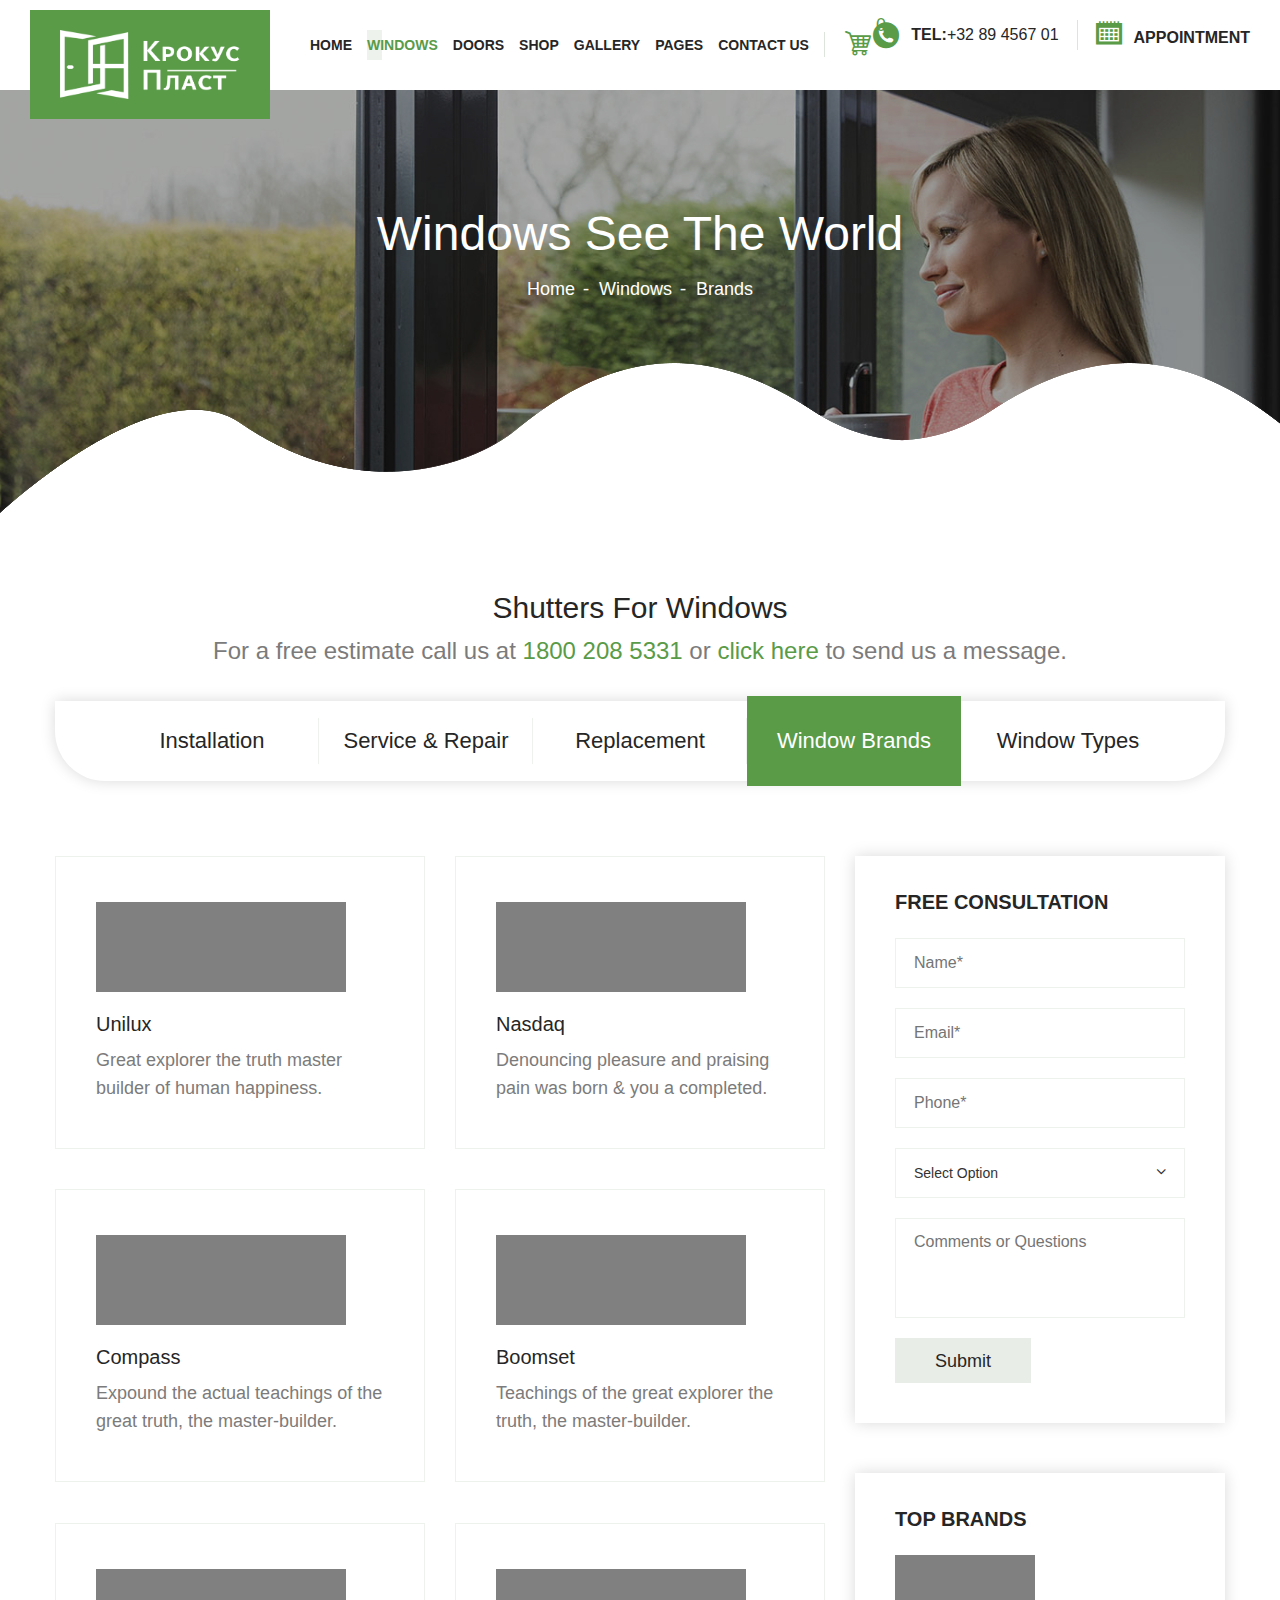
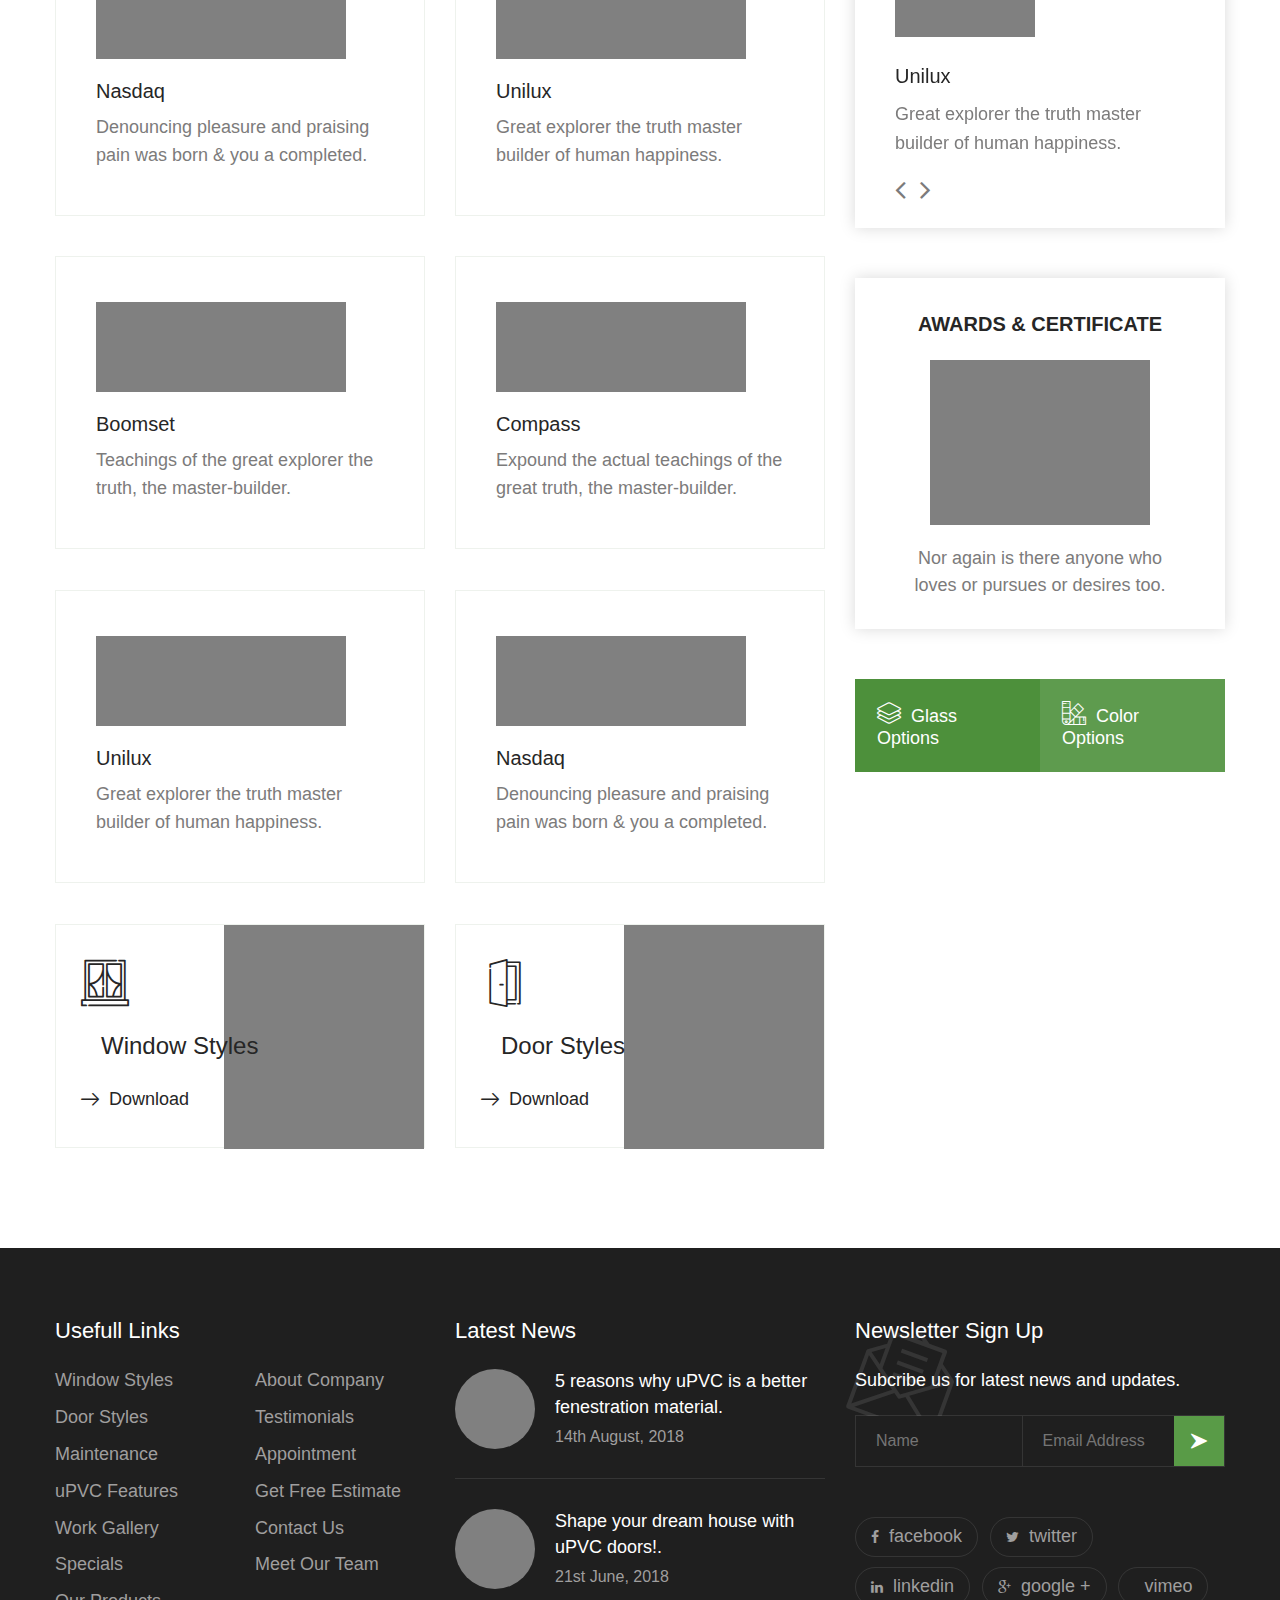
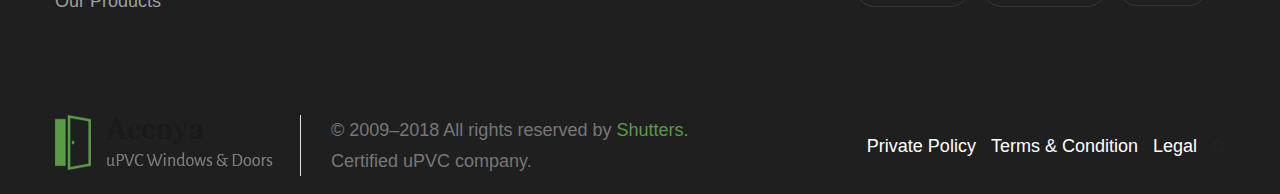
==== window-brands.html @ be523ac5 "add files" ====
<!DOCTYPE html>
<html>
<head>
<meta charset="utf-8">
<title>Shutters HTML Template | Windows Brands</title>
<!-- Stylesheets -->
<link href="css/bootstrap.css" rel="stylesheet">

<link href="css/style.css" rel="stylesheet">
<link href="css/responsive.css" rel="stylesheet">


<link rel="shortcut icon" href="images/favicon.png" type="image/x-icon">
<link rel="icon" href="images/favicon.png" type="image/x-icon">

<!-- Responsive -->
<meta http-equiv="X-UA-Compatible" content="IE=edge">
<meta name="viewport" content="width=device-width, initial-scale=1.0, maximum-scale=1.0, user-scalable=0">

<!--[if lt IE 9]><script src="https://cdnjs.cloudflare.com/ajax/libs/html5shiv/3.7.3/html5shiv.js"></script><![endif]-->
<!--[if lt IE 9]><script src="js/respond.js"></script><![endif]-->
</head>

<body>

<div class="page-wrapper">
 	
    <!-- Preloader -->
    <div class="preloader"></div>
 	
    <!-- Main Header-->
    <header class="main-header">
    
    	<!--Header-Upper-->
        <div class="header-upper">
        	<div class="outer-container">
            	<div class="clearfix">
                	
                	<div class="pull-left logo-box">
                    	<div class="logo"><a href="index.html"><img src="images/logo.png" alt="" title=""></a></div>
                    </div>
                    
                    <div class="nav-outer clearfix">
                    
						<!-- Main Menu -->
						<nav class="main-menu navbar-expand-md">
							<div class="navbar-header">
								<button class="navbar-toggler" type="button" data-toggle="collapse" data-target="#navbarSupportedContent" aria-controls="navbarSupportedContent" aria-expanded="false" aria-label="Toggle navigation">
								<span class="icon-bar"></span>
								<span class="icon-bar"></span>
								<span class="icon-bar"></span>
							</button>
							</div>

							<div class="navbar-collapse collapse clearfix" id="navbarSupportedContent">
								<ul class="navigation clearfix">
									<li class="dropdown"><a href="#">Home</a>
										<ul>
											<li><a href="index.html">Home Page 01</a></li>
											<li><a href="index-2.html">Home Page 02</a></li>
											<li class="dropdown"><a href="#">Header Styles</a>
												<ul>
													<li><a href="index.html">Header Style 01</a></li>
													<li><a href="index-2.html">Header Style 02</a></li>
												</ul>
											</li>
										</ul>
									</li>
									<li class="current dropdown"><a href="#">Windows</a>
										<ul>
											<li><a href="windows-instalation.html">Installation</a></li>
											<li><a href="window-services.html">Service & Repair</a></li>
											<li><a href="window-replacement.html">Replacement</a></li>
											<li><a href="window-brands.html">Brands We Carry</a></li>
											<li><a href="window-types.html">Window Types</a></li>
										</ul>
									</li>
									<li class="dropdown"><a href="#">Doors</a>
										<ul>
											<li><a href="doors-instalation.html">Installation</a></li>
											<li><a href="doors-repair.html">Service & Repair</a></li>
											<li><a href="doors-replacement.html">Replacement</a></li>
											<li><a href="doors-brands.html">Brands We Carry</a></li>
											<li><a href="doors-type.html">Doors Types</a></li>
										</ul>
									</li>
									<li class="dropdown"><a href="#">Shop</a>
										<ul>
											<li><a href="shop.html">Our Products</a></li>
											<li><a href="shop-single.html">Product Single</a></li>
											<li><a href="shoping-cart.html">Shopping Cart</a></li>
											<li><a href="checkout.html">Checkout</a></li>
											<li><a href="account.html">Account</a></li>
										</ul>
									</li>
									<li class="dropdown"><a href="#">Gallery</a>
										<ul>
											<li><a href="gallery.html">Gallery Style 01</a></li>
											<li><a href="gallery-2.html">Gallery Style 02</a></li>
											<li><a href="gallery-3.html">Gallery Style 03</a></li>
										</ul>
									</li>
									<li class="dropdown"><a href="#">Pages</a>
										<ul>
											<li><a href="about.html">About Company</a></li>
											<li><a href="appointment.html">Make an Appointment</a></li>
											<li><a href="pricing.html">Pricing Plan</a></li>
											<li><a href="faq.html">FAQ’s</a></li>
											<li><a href="testimonial.html">Testimonials</a></li>
											<li class="dropdown"><a href="#">Blog</a>
												<ul>
													<li><a href="blog.html">Our Blog</a></li>
													<li><a href="blog-sidebar.html">Blog Sidebar</a></li>
													<li><a href="blog-single.html">Blog Single</a></li>
												</ul>
											</li>
										</ul>
									</li>
									<li><a href="contact.html">Contact us</a></li>
								</ul>
							</div>
							
							<div class="cart-box">
								<a href="shop-single.html"><span class="icon flaticon-shopping-cart-of-checkered-design"></span><span class="number">0</span></a>
							</div>
							
						</nav>
						
					</div>
                   
                   <!-- Main Menu End-->
					<div class="outer-box clearfix">
						<ul class="option-list">
							<li><span class="icon flaticon-phone-symbol-of-an-auricular-inside-a-circle"></span><strong>Tel:</strong> +32 89 4567 01</li>
							<li><a href="appointment.html"><span class="icon flaticon-calendar-2"></span><strong>Appointment</strong></a></li>
						</ul>
					</div>
                    
                </div>
            </div>
        </div>
        <!--End Header Upper-->
        
        <!--Sticky Header-->
        <div class="sticky-header">
        	<div class="auto-container clearfix">
            	<!--Logo-->
            	<div class="logo pull-left">
                	<a href="index.html" class="img-responsive"><img src="images/logo-small.png" alt="" title=""></a>
                </div>
                
                <!--Right Col-->
                <div class="right-col pull-right">
                	<!-- Main Menu -->
                    <nav class="main-menu navbar-expand-md">
                        <button class="navbar-toggler" type="button" data-toggle="collapse" data-target="#navbarSupportedContent1" aria-controls="navbarSupportedContent1" aria-expanded="false" aria-label="Toggle navigation">
                            <span class="icon-bar"></span>
                            <span class="icon-bar"></span>
                            <span class="icon-bar"></span>
                        </button>
                        
                        <div class="navbar-collapse collapse clearfix" id="navbarSupportedContent1">
                            <ul class="navigation clearfix">
                                <li class="dropdown"><a href="#">Home</a>
									<ul>
										<li><a href="index.html">Home Page 01</a></li>
										<li><a href="index-2.html">Home Page 02</a></li>
										<li class="dropdown"><a href="#">Header Styles</a>
											<ul>
												<li><a href="index.html">Header Style 01</a></li>
												<li><a href="index-2.html">Header Style 02</a></li>
											</ul>
										</li>
									</ul>
								</li>
								<li class="current dropdown"><a href="#">Windows</a>
									<ul>
										<li><a href="windows-instalation.html">Installation</a></li>
										<li><a href="window-services.html">Service & Repair</a></li>
										<li><a href="window-replacement.html">Replacement</a></li>
										<li><a href="window-brands.html">Brands We Carry</a></li>
										<li><a href="window-types.html">Window Types</a></li>
									</ul>
								</li>
								<li class="dropdown"><a href="#">Doors</a>
									<ul>
										<li><a href="doors-instalation.html">Installation</a></li>
										<li><a href="doors-repair.html">Service & Repair</a></li>
										<li><a href="doors-replacement.html">Replacement</a></li>
										<li><a href="doors-brands.html">Brands We Carry</a></li>
										<li><a href="doors-type.html">Doors Types</a></li>
									</ul>
								</li>
								<li class="dropdown"><a href="#">Shop</a>
									<ul>
										<li><a href="shop.html">Our Products</a></li>
										<li><a href="shop-single.html">Product Single</a></li>
										<li><a href="shoping-cart.html">Shopping Cart</a></li>
										<li><a href="checkout.html">Checkout</a></li>
										<li><a href="account.html">Account</a></li>
									</ul>
								</li>
								<li class="dropdown"><a href="#">Gallery</a>
									<ul>
										<li><a href="gallery.html">Gallery Style 01</a></li>
										<li><a href="gallery-2.html">Gallery Style 02</a></li>
										<li><a href="gallery-3.html">Gallery Style 03</a></li>
									</ul>
								</li>
								<li class="dropdown"><a href="#">Pages</a>
									<ul>
										<li><a href="about.html">About Company</a></li>
										<li><a href="appointment.html">Make an Appointment</a></li>
										<li><a href="pricing.html">Pricing Plan</a></li>
										<li><a href="faq.html">FAQ’s</a></li>
										<li><a href="testimonial.html">Testimonials</a></li>
									</ul>
								</li>
								<li class="dropdown"><a href="#">Blog</a>
									<ul>
										<li><a href="blog.html">Our Blog</a></li>
										<li><a href="blog-sidebar.html">Blog Sidebar</a></li>
										<li><a href="blog-single.html">Blog Single</a></li>
									</ul>
								</li>
								<li><a href="contact.html">Contact us</a></li>
                            </ul>
                        </div>
                    </nav><!-- Main Menu End-->
                </div>
                
            </div>
        </div>
        <!--End Sticky Header-->
    
    </header>
    <!--End Main Header -->
	
	<!--Page Title-->
    <section class="page-title" style="background-image:url(images/background/1.jpg)">
    	<div class="auto-container">
        	<h1>Windows See The World</h1>
            <ul class="page-breadcrumb">
            	<li><a href="index.html">Home</a></li>
                <li>Windows</li>
				<li>Brands</li>
            </ul>
        </div>
    </section>
    <!--End Page Title-->
	
	<!--Windows Section-->
	<section class="windows-page-section">
		<div class="auto-container">
			<!--Title Box-->
			<div class="title-box">
				<h2>Shutters For Windows</h2>
				<div class="text">For a free estimate call us at <span class="theme_color">1800 208 5331</span> or <a href="contact.html">click here</a> to send us a message.</div>
			</div>
			
			<!--Page Nav-->
			<div class="window-nav-outer">
				<ul class="window-nav clearfix">
					<li><a href="windows-instalation.html">Installation</a></li>
					<li><a href="window-services.html">Service & Repair</a></li>
					<li><a href="window-replacement.html">Replacement</a></li>
					<li class="active"><a href="window-brands.html">Window Brands</a></li>
					<li><a href="window-types.html">Window Types</a></li>
				</ul>
			</div>
			
			<div class="row clearfix">
			
				<!--Content Column-->
				<div class="content-column col-lg-8 col-md-12 col-sm-12">
					<div class="inner-column">
						
						<div class="masonry-items-container row clearfix">
							
							<!--Brand Block-->
							<div class="brand-block masonry-item col-lg-6 col-md-6 col-sm-12">
								<div class="inner-box">
									<div class="image">
										<img src="images/resource/brand-1.png" alt="" />
									</div>
									<h3>Unilux</h3>
									<div class="text">Great explorer the truth master builder of human happiness.</div>
								</div>
							</div>

							<!--Brand Block-->
							<div class="brand-block masonry-item col-lg-6 col-md-6 col-sm-12">
								<div class="inner-box">
									<div class="image">
										<img src="images/resource/brand-2.png" alt="" />
									</div>
									<h3>Nasdaq</h3>
									<div class="text">Denouncing pleasure and praising pain was born & you a completed. </div>
								</div>
							</div>
							
							<!--Brand Block-->
							<div class="brand-block masonry-item col-lg-6 col-md-6 col-sm-12">
								<div class="inner-box">
									<div class="image">
										<img src="images/resource/brand-3.png" alt="" />
									</div>
									<h3>Compass</h3>
									<div class="text">Expound the actual teachings of the great truth, the master-builder.</div>
								</div>
							</div>
							
							<!--Brand Block-->
							<div class="brand-block masonry-item col-lg-6 col-md-6 col-sm-12">
								<div class="inner-box">
									<div class="image">
										<img src="images/resource/brand-4.png" alt="" />
									</div>
									<h3>Boomset</h3>
									<div class="text">Teachings of the great explorer the truth, the master-builder.</div>
								</div>
							</div>
							
							<!--Brand Block-->
							<div class="brand-block masonry-item col-lg-6 col-md-6 col-sm-12">
								<div class="inner-box">
									<div class="image">
										<img src="images/resource/brand-2.png" alt="" />
									</div>
									<h3>Nasdaq</h3>
									<div class="text">Denouncing pleasure and praising pain was born & you a completed. </div>
								</div>
							</div>
							
							<!--Brand Block-->
							<div class="brand-block masonry-item col-lg-6 col-md-6 col-sm-12">
								<div class="inner-box">
									<div class="image">
										<img src="images/resource/brand-1.png" alt="" />
									</div>
									<h3>Unilux</h3>
									<div class="text">Great explorer the truth master builder of human happiness.</div>
								</div>
							</div>
							
							<!--Brand Block-->
							<div class="brand-block masonry-item col-lg-6 col-md-6 col-sm-12">
								<div class="inner-box">
									<div class="image">
										<img src="images/resource/brand-4.png" alt="" />
									</div>
									<h3>Boomset</h3>
									<div class="text">Teachings of the great explorer the truth, the master-builder.</div>
								</div>
							</div>
							
							<!--Brand Block-->
							<div class="brand-block masonry-item col-lg-6 col-md-6 col-sm-12">
								<div class="inner-box">
									<div class="image">
										<img src="images/resource/brand-3.png" alt="" />
									</div>
									<h3>Compass</h3>
									<div class="text">Expound the actual teachings of the great truth, the master-builder.</div>
								</div>
							</div>
							
							<!--Brand Block-->
							<div class="brand-block masonry-item col-lg-6 col-md-6 col-sm-12">
								<div class="inner-box">
									<div class="image">
										<img src="images/resource/brand-1.png" alt="" />
									</div>
									<h3>Unilux</h3>
									<div class="text">Great explorer the truth master builder of human happiness.</div>
								</div>
							</div>

							<!--Brand Block-->
							<div class="brand-block masonry-item col-lg-6 col-md-6 col-sm-12">
								<div class="inner-box">
									<div class="image">
										<img src="images/resource/brand-2.png" alt="" />
									</div>
									<h3>Nasdaq</h3>
									<div class="text">Denouncing pleasure and praising pain was born & you a completed. </div>
								</div>
							</div>
							
						</div>
						<!--Windows Blocks-->
						<div class="windows-blocks">
							<div class="row clearfix">

								<!--Window Block-->
								<div class="window-block col-lg-6 col-md-6 col-sm-12">
									<div class="inner-block">
										<div class="clearfix">
											<div class="content">
												<div class="icon-box">
													<span class="icon flaticon-window"></span>
												</div>
												<div class="window-heading"><a href="#">Window Styles</a></div>
												<a class="download" href="#"><span class="arrow flaticon-right-arrow-4"></span> Download</a>
											</div>
											<div class="image">
												<img src="images/resource/window-3.jpg" alt="" />
											</div>
										</div>
									</div>
								</div>

								<!--Window Block-->
								<div class="window-block col-lg-6 col-md-6 col-sm-12">
									<div class="inner-block">
										<div class="clearfix">
											<div class="content">
												<div class="icon-box">
													<span class="icon flaticon-doorway"></span>
												</div>
												<div class="window-heading"><a href="#">Door Styles</a></div>
												<a class="download" href="#"><span class="arrow flaticon-right-arrow-4"></span> Download</a>
											</div>
											<div class="image">
												<img src="images/resource/window-4.jpg" alt="" />
											</div>
										</div>
									</div>
								</div>

							</div>
						</div>
						
					</div>
				</div>

				<!--Sidebar Column-->
				<div class="sidebar-column col-lg-4 col-md-12 col-sm-12">
					<div class="inner-column">

						<!--Consulting Widget-->
						<div class="services-widget consulting-widget">
							<div class="widget-content">
								
								<h2>Free Consultation</h2>

								<!--Consulting Form-->
								<div class="consulting-form">

									<form method="post" action="contact-form">

										<div class="form-group">
											<input type="text" name="name" value="" placeholder="Name*" required>
										</div>
										<div class="form-group">
											<input type="email" name="email" value="" placeholder="Email*" required>
										</div>
										<div class="form-group">
											<input type="text" name="phone" value="" placeholder="Phone*" required>
										</div>
										<div class="form-group">
											<select class="custom-select-box">
												<option>Select Option</option>
												<option>Option One</option>
												<option>Option Two</option>
												<option>Option Three</option>
												<option>Option Four</option>
											</select>
										</div>
										<div class="form-group">
											<textarea placeholder="Comments or Questions"></textarea>
										</div>
										<div class="form-group">
											<button type="submit" class="theme-btn submit-btn">Submit</button>
										</div>

									</form>

								</div>

							</div>
						</div>
						
						<!--Brands Widget-->
						<div class="services-widget brands-widget">
							<div class="widget-content">
								<h2>Top Brands</h2>
								<div class="single-item-carousel owl-carousel owl-theme">
									
									<div class="content">
										<div class="brand-image">
											<img src="images/resource/brand.png" alt="" />
										</div>
										<h3>Unilux</h3>
										<div class="text">Great explorer the truth master builder of human happiness.</div>
									</div>
									
									<div class="content">
										<div class="brand-image">
											<img src="images/resource/brand.png" alt="" />
										</div>
										<h3>Unilux</h3>
										<div class="text">Great explorer the truth master builder of human happiness.</div>
									</div>
									
									<div class="content">
										<div class="brand-image">
											<img src="images/resource/brand.png" alt="" />
										</div>
										<h3>Unilux</h3>
										<div class="text">Great explorer the truth master builder of human happiness.</div>
									</div>
									
								</div>
							</div>
						</div>
						
						<!--Award Widget-->
						<div class="services-widget award-widget">
							<div class="widget-content">
								<h2>Awards & Certificate</h2>
								<div class="image">
									<img src="images/resource/certificate.png" alt="" />
								</div>
								<div class="text">Nor again is there anyone who loves or pursues or desires too.</div>
							</div>
						</div>
						
						<!--Buttons Widget-->
						<div class="services-widget buttons-widget">
							<a class="theme-btn glass-btn" href="#"><span class="icon-box flaticon-layers-1"></span>Glass Options</a>
							<a class="theme-btn color-btn" href="#"><span class="icon-box flaticon-paint"></span>Color Options</a>
						</div>

					</div>
				</div>
				
			</div>
			
		</div>
	</section>
	<!--End Windows Section-->
	
	<!--Main Footer-->
    <footer class="main-footer">
    
		<div class="auto-container">
        
        	<!--Widgets Section-->
            <div class="widgets-section">
            	<div class="row clearfix">
                	
                    <!--Footer Column-->
                    <div class="footer-column col-lg-4 col-md-6 col-sm-12">
						<div class="footer-widget links-widget">
							<h2>Usefull Links</h2>
							<div class="row clearfix">
									
								<div class="column col-lg-6 col-md-6 col-sm-12">
									<ul class="footer-link">
										<li><a href="#">Window Styles</a></li>
										<li><a href="#">Door Styles</a></li>
										<li><a href="#">Maintenance</a></li>
										<li><a href="#">uPVC Features</a></li>
										<li><a href="#">Work Gallery</a></li>
										<li><a href="#">Specials</a></li>
										<li><a href="#">Our Products</a></li>
									</ul>
								</div>
								
								<div class="column col-lg-6 col-md-6 col-sm-12">
									<ul class="footer-link">
										<li><a href="#">About Company</a></li>
										<li><a href="#">Testimonials</a></li>
										<li><a href="#">Appointment</a></li>
										<li><a href="#">Get Free Estimate</a></li>
										<li><a href="#">Contact Us</a></li>
										<li><a href="#">Meet Our Team</a></li>
									</ul>
								</div>
								
							</div>
						</div>
					</div>
					
					<!--Footer Column-->
                    <div class="footer-column col-lg-4 col-md-6 col-sm-12">
						<div class="footer-widget news-widget">
							<h2>Latest News</h2>
							
							<!--News Widget Block-->
							<div class="news-widget-block">
								<div class="widget-inner">
									<div class="image">
										<img src="images/resource/news-image-1.jpg" alt="" />
									</div>
									<h3><a href="blog-single.html">5 reasons why uPVC is a better fenestration material.</a></h3>
									<div class="post-date">14th August, 2018</div>
								</div>
							</div>
							
							<!--News Widget Block-->
							<div class="news-widget-block">
								<div class="widget-inner">
									<div class="image">
										<img src="images/resource/news-image-2.jpg" alt="" />
									</div>
									<h3><a href="blog-single.html">Shape your dream house with uPVC doors!.</a></h3>
									<div class="post-date">21st June, 2018</div>
								</div>
							</div>

						</div>
					</div>
					
					<!--Footer Column-->
                    <div class="footer-column col-lg-4 col-md-6 col-sm-12">
						<div class="footer-widget newsletter-widget">
							<h2>Newsletter Sign Up</h2>
							<div class="widget-content">
								<div class="message-icon flaticon-letter"></div>
								<div class="text">Subcribe us for latest news and updates.</div>
								<!--Newsletter Form-->
								<div class="newsletter-form">
                                    <form method="post" action="contact.html">
                                        <div class="form-group clearfix">
                                        	<input type="text" name="name" value="" placeholder="Name" required>
                                            <input type="email" name="email" value="" placeholder="Email Address" required>
                                            <button type="submit" class="theme-btn"><span class="icon flaticon-right-arrow-5"></span></button>
                                        </div>
                                    </form>
                                </div>
								<!--Social Icon One-->
								<ul class="social-icon-one">
									<li><a href="#"><span class="icon fa fa-facebook"></span>facebook</a></li>
									<li><a href="#"><span class="icon fa fa-twitter"></span>twitter</a></li>
									<li><a href="#"><span class="icon fa fa-linkedin"></span>linkedin</a></li>
									<li><a href="#"><span class="icon fa fa-google-plus"></span>google +</a></li>
									<li><a href="#"><span class="icon fa fa-vimeo"></span>vimeo</a></li>
								</ul>
							</div>
						</div>
					</div>
					
				</div>
			</div>
			
		</div>
		
		<!--Footer Bottom-->
		<div class="footer-bottom">
			<div class="auto-container">
				<div class="row clearfix">
					
					<div class="column col-lg-7 col-md-12 col-sm-12">
						<div class="logo">
							<a href="index.html"><img src="images/footer-logo.png" alt="" /></a>
						</div>
						<div class="copyright">© 2009–2018 All rights reserved by <a href="#">Shutters.</a> <br> Certified uPVC company.</div>
					</div>
					
					
					<div class="column col-lg-5 col-md-12 col-sm-12">
						<ul class="footer-nav clearfix">
							<li><a href="#">Private Policy</a></li>
							<li><a href="#">Terms & Condition</a></li>
							<li><a href="#">Legal</a></li>
							<li class="dropdown">
                                <button class="search-box-btn dropdown-toggle" type="button" id="dropdownMenu3" data-toggle="dropdown" aria-haspopup="true" aria-expanded="false"><span class="fa fa-search"></span></button>
                                <ul class="dropdown-menu pull-right search-panel" aria-labelledby="dropdownMenu3">
                                    <li class="panel-outer">
                                        <div class="form-container">
                                            <form method="post" action="blog.html">
                                                <div class="form-group">
                                                    <input type="search" name="field-name" value="" placeholder="Search Here" required>
                                                    <button type="submit" class="search-btn"><span class="fa fa-search"></span></button>
                                                </div>
                                            </form>
                                        </div>
                                    </li>
                                </ul>
                            </li>

						</ul>
					</div>
					
				</div>
			</div>
		</div>
		
	</footer>
	<!--End Main Footer-->
	
</div>
<!--End pagewrapper-->

<script src="js/jquery.js"></script>
<script src="js/popper.min.js"></script>
<script src="js/bootstrap.min.js"></script>
<script src="js/jquery.mCustomScrollbar.concat.min.js"></script>
<script src="js/jquery.fancybox.js"></script>
<script src="js/appear.js"></script>
<script src="js/owl.js"></script>
<script src="js/wow.js"></script>
<script src="js/isotope.js"></script>
<script src="js/jquery-ui.js"></script>
<script src="js/script.js"></script>

</body>
</html>
---- css/style.css ----
/* Shutters HTML Template */

/************ TABLE OF CONTENTS ***************
1. Fonts
2. Reset
3. Global
4. Main Header / Style Two
5. Main Slider
6. Address Section
7. Welcome Section
8. Services Section / Two / Three
9. Window Door Tab Section
10. Gallery Section / Section Two
11. Feature Section
12. Feedback Section
13. Blog Section
14. Map Section
15. Estimation Section
16. Main Footer Section
17. Counter Section
18. About Section
19. Products Section
20. Certificate Section
21. Appointment Section
22. Page Title
23. Windows Page Section
24. Sidebar Widgets
25. Doors Section
26. Shop Section
27. Shoping Cart Section
28. Shop Single Section
29. Checkout Section
30. Gallery Masonry Section
31. Team Section
32. Pricing Section
33. Faq Section
34. Testimonial Section
35. Blog Section
36. Blog Classic Section
37. Blog Widgets
38. Blog Detail Section
39. Contact Section

**********************************************/

@import url('https://fonts.googleapis.com/css?family=Alegreya+Sans:100,100i,300,300i,400,400i,500,500i,700,700i,800,800i,900,900i|Frank+Ruhl+Libre:300,400,500,700,900');

/*font-family: 'Frank Ruhl Libre', serif;
font-family: 'Alegreya Sans', sans-serif;*/

@import url('font-awesome.css');
@import url('flaticon.css');
@import url('animate.css');
@import url('owl.css');
@import url('jquery-ui.css');
@import url('jquery.timepicker.min.css');
@import url('jquery.fancybox.min.css');
@import url('jquery.bootstrap-touchspin.css');
@import url('jquery.mCustomScrollbar.min.css');

/***

====================================================================
	Reset
====================================================================

 ***/

:root {
	--font1: 'Montserrat', sans-serif;
	--font2: 'Open Sans', sans-serif;
}

* {
	margin:0px;
	padding:0px;
	border:none;
	outline:none;
}

/***

====================================================================
	Global Settings
====================================================================

 ***/

body {
	/*font-family: 'Open Sans', sans-serif;*/
	font-family: var(--font1);
	/*font-family: 'Raleway', sans-serif;*/
	/*font-family: 'Alegreya Sans', sans-serif;*/
	font-size:14px;
	color:#777777;
	line-height:1.7em;
	font-weight:400;
	background:#ffffff;
	-webkit-font-smoothing: antialiased;
	-moz-font-smoothing: antialiased;
}

.bordered-layout .page-wrapper{
	padding:0px 50px 0px;
}

a{
	text-decoration:none;
	cursor:pointer;
	color:#599b47;
}

button,
a:hover,a:focus,a:visited{
	text-decoration:none;
	outline:none !important;
}

h1,h2,h3,h4,h5,h6 {
	position:relative;
	font-weight:normal;
	margin:0px;
	background:none;
	line-height:1.6em;
	font-family: var(--font2);
}

input,button,select,textarea{

}

textarea{
	overflow:hidden;
}

p{
	position:relative;
	line-height:1.8em;
}

.auto-container{
	position:static;
	max-width:1200px;
	padding:0px 15px;
	margin:0 auto;
}

.medium-container{
	max-width:850px;
}

.page-wrapper{
	position:relative;
	margin:0 auto;
	width:100%;
	min-width:300px;
}

ul,li{
	list-style:none;
	padding:0px;
	margin:0px;
}

img{
	display:inline-block;
	max-width:100%;
}

.theme-btn{
	display:inline-block;
	transition:all 0.3s ease;
	-moz-transition:all 0.3s ease;
	-webkit-transition:all 0.3s ease;
	-ms-transition:all 0.3s ease;
	-o-transition:all 0.3s ease;
}

.centered{
	text-align:center;
}

/*List Style One*/

.list-style-one{
	position:relative;
}

.list-style-one li{
	position:relative;
	color:#7c7b7b;
	font-size:18px;
	padding-left:30px;
	font-weight:400;
	margin-bottom:10px;
	transition:all 0.3s ease;
	-moz-transition:all 0.3s ease;
	-webkit-transition:all 0.3s ease;
	-ms-transition:all 0.3s ease;
	-o-transition:all 0.3s ease;
}

.list-style-one li:last-child{
	margin-bottom:0px;
}

.list-style-one li:before{
	position:absolute;
	content: "\f1b1";
	left:0px;
	top:-1px;
	color:#599b47;
	font-weight:600;
	font-family: "Flaticon";
}

/*List Style Two*/

.list-style-two{
	position:relative;
}

.list-style-two li{
	position:relative;
	color:#7c7b7b;
	font-size:18px;
	padding-left:30px;
	font-weight:400;
	margin-bottom:14px;
	transition:all 0.3s ease;
	-moz-transition:all 0.3s ease;
	-webkit-transition:all 0.3s ease;
	-ms-transition:all 0.3s ease;
	-o-transition:all 0.3s ease;
}

.list-style-two li:last-child{
	margin-bottom:0px;
}

.list-style-two li:before{
	position:absolute;
	content: "";
	left:0px;
	top:7px;
	width:8px;
	height:8px;
	font-weight:400;
	border-radius:50px;
	background-color:#599b47;
}

/*Btn Style One*/

.btn-style-one{
	position:relative;
	padding:17px 32px 17px;
	line-height:25px;
	background:none;
	color:#ffffff;
	font-size:18px;
	font-weight:500;
	border:2px solid #ffffff;
	text-transform:capitalize;
	font-family: var(--font1);
}

.btn-style-one .arrow{
	position: relative;
	margin-right: 10px;
}

.btn-style-one:hover{
	background:#599b47;
	color:#ffffff;
	border-color: #599b47;
}

/*Btn Style Two*/

.btn-style-two{
	position:relative;
	padding:10px 15px 10px;
	line-height:25px;
	background:#599b47;
	color:#ffffff;
	font-size:18px;
	font-weight:500;
	cursor: pointer;
	width: 100%;
	border:2px solid #599b47;
	text-transform:capitalize;
	font-family: var(--font1);
}

.btn-style-two .arrow{
	position: relative;
	margin-right: 10px;
}

.btn-style-two:hover{
	background:none;
	color:#599b47;
}

/*Btn Style Three*/

.btn-style-three{
	position:relative;
	padding:17px 32px 17px;
	line-height:25px;
	background:#599b47;
	color:#ffffff;
	font-size:18px;
	font-weight:500;
	cursor: pointer;
	border:2px solid #599b47;
	text-transform:capitalize;
	font-family: var(--font1);
}

.btn-style-three .arrow{
	position: relative;
	margin-right: 10px;
}

.btn-style-three:hover{
	background:none;
	color:#599b47;
}

/*Btn Style Four*/

.btn-style-four{
	position:relative;
	padding:15px 41px 15px;
	line-height:25px;
	background:#e9ede7;
	color:#262626;
	font-size:18px;
	font-weight:500;
	cursor: pointer;
	border:2px solid #e9ede7;
	text-transform:capitalize;
	font-family: var(--font1);
}

.btn-style-four .arrow{
	position: relative;
	margin-right: 10px;
}

.btn-style-four:hover{
	color: #ffffff;
	border-color:#599b47;
	background-color:#599b47;
}

/*Social Icon One*/

.social-icon-one{
	position:relative;
}

.social-icon-one li{
	position:relative;
	margin-right:8px;
	margin-bottom: 10px;
	display:inline-block;
}

.social-icon-one li a{
	position:relative;
	font-size:18px;
	color:#9f9e9e;
	line-height:33px;
	text-align:center;
	border-radius:50px;
	padding: 2px 15px;
	display:inline-block;
	border:1px solid rgba(255,255,255,0.10);
	transition:all 0.3s ease;
	-moz-transition:all 0.3s ease;
	-webkit-transition:all 0.3s ease;
	-ms-transition:all 0.3s ease;
	-o-transition:all 0.3s ease;
}

.social-icon-one li a .icon{
	font-size:14px;
	margin-right: 10px;
}

.social-icon-one li a:hover{
	background-color:#599b47;
	border-color:#599b47;
	color:#ffffff;
}

/*Social Icon Two*/

.social-icon-two{
	position:relative;
}

.social-icon-two li{
	position:relative;
	margin:0px 4px;
	display:inline-block;
}

.social-icon-two li a{
	position:relative;
	width: 50px;
	height: 50px;
	font-size:14px;
	color:#9f9e9e;
	line-height:48px;
	text-align:center;
	border-radius:50px;
	display:inline-block;
	border:1px solid rgba(255,255,255,0.10);
	transition:all 0.3s ease;
	-moz-transition:all 0.3s ease;
	-webkit-transition:all 0.3s ease;
	-ms-transition:all 0.3s ease;
	-o-transition:all 0.3s ease;
}

.social-icon-two li a:hover{
	background-color:#599b47;
	border-color:#599b47;
	color:#ffffff;
}

.theme_color{
	color:#599b47;
}

.preloader{ position:fixed; left:0px; top:0px; width:100%; height:100%; z-index:999999; background-color:#ffffff; background-position:center center; background-repeat:no-repeat; background-image:url(../images/icons/preloader.svg);}

img{
	display:inline-block;
	max-width:100%;
	height:auto;
}

/***

====================================================================
	Scroll To Top style
====================================================================

***/

.scroll-to-top{
	position:absolute;
	right:30px;
	top:-60px;
	width:50px;
	height:60px;
	color:#ffffff;
	font-size:24px;
	text-transform:uppercase;
	line-height:58px;
	text-align:center;
	z-index:100;
	cursor:pointer;
	background:#599b47;
	display:none;
	border-radius:50px 50px 0px 0px;
	-webkit-transition:all 300ms ease;
	-ms-transition:all 300ms ease;
	-o-transition:all 300ms ease;
	-moz-transition:all 300ms ease;
	transition:all 300ms ease;
}

.scroll-to-top span{
	position:relative;
	display:inline-block;
	-webkit-transform:rotate(-90deg);
	-ms-transform:rotate(-90deg);
	-o-transform:rotate(-90deg);
	-moz-transform:rotate(-90deg);
	transform:rotate(-90deg);
}

.scroll-to-top:hover{
	color:#ffffff;
	background:#599b47;
}

/***

====================================================================
	Section Title
====================================================================

***/

.sec-title{
	position:relative;
	margin-bottom:70px;
}

.sec-title .title-inner{
	position: relative;
	display: inline-block;
}

.sec-title .title-inner:before{
	position: absolute;
	content: '';
	left: 20px;
	top:-18px;
	width: 75px;
	height: 75px;
	border: 10px solid #d9dfd7;
	-webkit-transform: perspective(400px) rotateY(35deg);
	-ms-transform: perspective(400px) rotateY(35deg);
	-o-transform: perspective(400px) rotateY(35deg);
	-moz-transform: perspective(400px) rotateY(35deg);
	transform: perspective(400px) rotateY(35deg);
}

.sec-title.alternate .title-inner:before{
	left:0px;
}

.sec-title .title-inner h2::before{
	display:none;
}

.sec-title.alternate h2:before,
.sec-title.alternate .title-inner h2:before{
	left:-4px;
}

.sec-title h2{
	position:relative;
	color:#1e1e29;
	font-size:30px;
	font-weight:700;
	line-height:1.4em;
	display: inline-block;
	text-transform:uppercase;
}

.sec-title h2:before{
	position: absolute;
	content: '';
	left: 20px;
	top:-18px;
	width: 85px;
	height: 70px;
	z-index: -1;
	border: 10px solid #eef2ed;
	-webkit-transform: perspective(400px) rotateY(40deg);
	-ms-transform: perspective(400px) rotateY(40deg);
	-o-transform: perspective(400px) rotateY(40deg);
	-moz-transform: perspective(400px) rotateY(40deg);
	transform: perspective(400px) rotateY(40deg);
}

.sec-title .text{
	position:relative;
	color: #7c7b7b;
	font-size: 18px;
	line-height: 1.6em;
	margin-top: 15px;
}

.sec-title.light h2{
	color:#ffffff;
}

/***

====================================================================
	Main Header style
====================================================================

***/

.main-header{
	position:relative;
	z-index:999;
	width:100%;
}

.header-top{
	position: relative;
	padding: 13px 0px;
	background-color: #599b47;
}

.header-top .top-left{
	position:relative;
	float: left;
}

.header-top .top-left .text{
	position:relative;
	color: #ffffff;
	font-size: 18px;
}

.header-top .top-right{
	position:relative;
	float: right;
}

.header-top .top-right .social-box{
	position: relative;
	float: left;
}

.header-top .top-right .social-box li{
	position: relative;
	margin-left: 15px;
	display: inline-block;
}

.header-top .top-right .social-box li a{
	position: relative;
	color: #ffffff;
	font-size: 14px;
}

/*Language Dropdown*/

.main-header .header-top .language{
	position:relative;
	line-height:1em;
	margin-left: 20px;
	display:inline-block;
}

.main-header .header-top .language .flag-icon{
	margin-right:8px;
}

.main-header .header-top .language .dropdown-menu{
	top:100%;
	right:0px;
	left:auto;
	width:170px;
	border-radius:0px;
	margin-top:15px;
	background-color:#222222;
	border:none;
	padding:0px;
    border-top:3px solid #599b47;
}

.main-header .header-top .language > a{
	color:#ffffff !important;
	padding:0px 0px;
	background:none !important;
	text-transform:capitalize;
	display:inline-block;
    border:0px;
	font-weight:700;
	font-size:18px;
	line-height:1em;
}

.main-header .header-top .language > a:after{
	display:none;
}

.main-header .header-top language a:hover{
	background:none;
}

.main-header .header-top .language .dropdown-menu > li{
	padding-right:0px !important;
	margin:0px !important;
	float:none;
	display:block !important;
    border-bottom: 1px solid rgba(255,255,255,0.20);
}

.main-header .header-top .language .dropdown-menu > li:last-child{
	border-bottom:none;
}

.main-header .header-top .language .dropdown-menu > li > a{
	padding:10px 20px !important;
	color:#ffffff;
	display: block;
	text-align:left;
	-webkit-transition:all 300ms ease;
	-ms-transition:all 300ms ease;
	-o-transition:all 300ms ease;
	-moz-transition:all 300ms ease;
	transition:all 300ms ease;
}

.main-header .header-top .language .dropdown-menu > li > a:hover{
	color:#ffffff !important;
	background-color:#599b47;
}

.main-header .main-box{
	position:relative;
	padding:0px 0px;
	left:0px;
	top:0px;
	width:100%;
	background:none;
	-webkit-transition:all 300ms ease;
	-ms-transition:all 300ms ease;
	-o-transition:all 300ms ease;
	-moz-transition:all 300ms ease;
	transition:all 300ms ease;
}

.main-header .main-box .outer-container{
	position:relative;
	padding:0px 40px;
}

.main-header .main-box .logo-box{
	position:relative;
	float:left;
	left:0px;
	z-index:10;
	padding:30px 0px;
}

.main-header .main-box .logo-box .logo img{
	display:inline-block;
	max-width:100%;
	-webkit-transition:all 300ms ease;
	-ms-transition:all 300ms ease;
	-o-transition:all 300ms ease;
	-moz-transition:all 300ms ease;
	transition:all 300ms ease;
}

.main-header .nav-toggler{
	position:absolute;
	top:50%;
	margin-top:0px;
	display: block;
}

.main-header .nav-toggler button{
	position:relative;
	display:block;
	color:#444444;
	text-align:center;
	font-size:24px;
	line-height:34px;
	font-weight:normal;
	background:none;
}

.main-header .header-upper{
	position:relative;
}

.main-header .header-upper .contact-number{
	position:relative;
	float: left;
	color: #262626;
	font-size: 18px;
	font-weight: 500;
	margin-top: 30px;
	padding:12px 0px 12px 32px;
	border-left: 1px solid #dde4db;
	font-family: var(--font2);
}

.main-header .header-upper .contact-number .number-inner{
	position:relative;
	padding-left: 35px;
	line-height:30px;
}

.main-header .header-upper .contact-number .icon{
	position:absolute;
	left: 0px;
	top: 0px;
	color: #599b47;
	font-size: 28px;
	line-height: 1em;
}



.main-header .header-upper .outer-container{
	position:relative;
	padding: 0px 60px;
}

.main-header .nav-outer{
	position:relative;
	float: left;
}

.header-style-two .nav-outer{
	display: block;
	float: none;
	padding-left:30px;
	background:#1f1f1f;
}

.main-header .header-upper .logo-box{
	margin-right: 30px;
	position: relative;
	top:20px;
	/*margin-bottom: -20px;*/
}

.main-header .header-upper .logo-box .logo{
	position:relative;
	padding: 10px 30px;
}

.main-header .header-upper .logo-box .logo img{
	width: 180px;
}

.main-header .header-upper .logo-box:before{
	position: absolute;
	content: '';
	left: 0px;
	top: -10px;
	right: 0px;
	bottom: -10px;
	background-color: #599b47;
}

.main-header.header-style-two .header-upper .logo-box{
	top:0px;
	padding: 2px 0px;
	margin-bottom: 0px;
	background: none;
	margin-right:0px;
}

.main-header.header-style-two .header-upper .logo-box:before{
	display:none;
}

.main-header .outer-box{
	position: relative;
	top: 0px;
	float:right;
	padding: 20px 0px;
	display: flex;
	align-items: center;
}

.main-header .outer-box .option-list li.time{
	color: #599b47;
	font-size: 24px;
	font-weight: 700;
}

.main-header .outer-box .option-list li.time span:first-child{
	position: relative;
	top: -4px;
}

.main-header .outer-box .option-list li.time span:last-child{
	position: relative;
	top: 4px;
}

.main-header.header-style-two .outer-box{
	padding:0px;
}

.main-header .outer-box .buttons-box{
	position: relative;
	float: left;
}

.main-header .outer-box .buttons-box .theme-btn{
	position: relative;
	font-size: 18px;
	font-weight: 500;
	float: left;
	line-height: 22px;
	color: #ffffff;
	padding: 23px 22px;
	display: inline-block;
	background-color: #4d903b;
	font-family: var(--font1);
}

.main-header .outer-box .buttons-box .theme-btn .icon-box{
	position:relative;
	margin-right: 8px;
}

.main-header .outer-box .buttons-box .theme-btn:nth-child(2){
	background-color: rgba(77,144,59,0.90);
}

.main-header .outer-box .option-list {
	display: flex;
}

.main-header .outer-box .option-list li div{
	display: flex;
	flex-direction: column;
}

.main-header .outer-box .option-list li{
	position:relative;
	color: #262626;
	font-size: 16px;
	padding-right: 18px;
	margin-right: 18px;
	display: flex;
	align-items: center;
	text-transform: uppercase;
	border-right: 1px solid #dde4db;
	font-family: var(--font2);
}

.main-header .outer-box .option-list li a{
	position:relative;
	color: #262626;
	-webkit-transition:all 300ms ease;
	-ms-transition:all 300ms ease;
	-o-transition:all 300ms ease;
	-moz-transition:all 300ms ease;
	transition:all 300ms ease;
}

.main-header .outer-box .option-list li a:hover{
	color: #599b47;
}

.main-header .outer-box .option-list li .icon{
	position: relative;
	margin-right: 12px;
	color: #599b47;
	top: 1px;
	line-height: 1em;
	font-size: 26px;
}

.main-header .outer-box .option-list li:last-child{
	border:none;
	margin: 0px;
	padding: 0px;
}

.main-header .outer-box .option-list li strong{
	font-family: var(--font1);
}

.main-header .outer-box .option-box{
	position: relative;
	float: left;
	margin-top: 23px;
	margin-right: 25px;
}

.main-header .outer-box .option-box > li{
	position: relative;
	margin-left: 20px;
	display: inline-block;
}

.main-header .outer-box .option-box li.cart .icon{
	position:relative;
	color: #ffffff;
	font-size: 26px;
}

.main-header .outer-box .option-box li.cart .number{
	position: absolute;
    right: -15px;
    top: -15px;
    color: #599b47;
    font-size: 18px;
}

.main-header .header-lower .search-box-btn{
	position:relative;
	top: -2px;
	display:block;
	width:100%;
	font-size:20px;
	color:#ffffff;
	line-height:20px !important;
	cursor:pointer;
	background:none;
	transition:all 500ms ease;
	-moz-transition:all 500ms ease;
	-webkit-transition:all 500ms ease;
	-ms-transition:all 500ms ease;
	-o-transition:all 500ms ease;
}

.main-header .header-lower .search-box-btn:after{
	display:none;
}

.main-header .header-lower .search-box-outer .dropdown-menu{
	top:41px !important;
	right:0px;
	padding:0px;
	width:280px;
	left: auto !important;
	border-radius:0px;
	border-top:3px solid #6fa456;
	-webkit-transform: translate3d(0px, 0px, 0px) !important;
	transform: translate3d(0px, 0px, 0px) !important;
}

.main-header .header-lower .search-box-outer .dropdown-menu > li{
	padding:0px;
	border:none;
	background:none;
}

.main-header .header-lower .search-panel .form-container{
	padding:25px 20px;
}

.main-header .header-lower .search-panel .form-group{
	position:relative;
	margin:0px;
}

.main-header .header-lower .search-panel input[type="text"],
.main-header .header-lower .search-panel input[type="search"],
.main-header .header-lower .search-panel input[type="password"],
.main-header .header-lower .search-panel select{
	display:block;
	width:100%;
	height:40px;
	color:#000000;
	line-height:24px;
	background:#ffffff;
	border:1px solid #e0e0e0;
	padding:7px 40px 7px 15px;
	-webkit-transition:all 300ms ease;
	-ms-transition:all 300ms ease;
	-o-transition:all 300ms ease;
	-moz-transition:all 300ms ease;
	transition:all 300ms ease;
}

.main-header .header-lower .search-panel input:focus,
.main-header .header-lower .search-panel select:focus{
	border-color:#6fa456;
}

.main-header .header-lower .search-panel .search-btn{
	position:absolute;
	right:0px;
	top:0px;
	width:40px;
	height:40px;
	text-align:center;
	color:#555555;
	font-size:12px;
	background:none;
	cursor:pointer;
}



.main-menu{
	position:relative;
	float:left;
	-webkit-transition:all 300ms ease;
	-ms-transition:all 300ms ease;
	-o-transition:all 300ms ease;
	-moz-transition:all 300ms ease;
	transition:all 300ms ease;
}

.main-menu .cart-box{
	position: relative;
	float:left;
	font-size: 26px;
	margin: 32px 0px;
	padding-left: 20px;
	border-left: 1px solid #dde4db;
}

.main-menu .cart-box a{
	position: relative;
	color: #599b47;
}

.main-menu .cart-box .number{
	position: absolute;
	right: -15px;
	top: -15px;
	color: #599b47;
	font-size: 18px;
}

.main-menu .navbar-collapse{
	padding:0px;
	float: left;
}

.main-menu .navigation{
	position:relative;
	margin:0px;
}

.main-menu .navigation > li{
	position:relative;
	float:left;
	margin-right:30px;
	transition:all 500ms ease;
	-moz-transition:all 500ms ease;
	-webkit-transition:all 500ms ease;
	-ms-transition:all 500ms ease;
	-o-transition:all 500ms ease;
}

.header-style-two .main-menu .navigation > li:last-child{
	margin-right:0px;
}

.sticky-header .main-menu .navigation > li > a{
	color:#444444 !important;
}

.sticky-header .main-menu .navigation > li:hover > a,
.sticky-header .main-menu .navigation > li.current > a{
	color:#599b47;
	background-color:inherit !important;
}

.sticky-header .nav-outer .options-box{
	margin-top:26px;
}

.main-header .header-upper .upper-right{
	padding-top:32px;
}

.main-header .info-box{
	position:relative;
	float:left;
	margin-left:35px;
	font-size:14px;
	color:#98b2c4;
	text-align:left;
	text-transform:uppercase;
	padding:0px 0px 0px 50px;
}

.main-header .info-box .icon-box{
	position:absolute;
	left:0px;
	top:5px;
	color:#599b47;
	font-size:36px;
	line-height:1em;
	-moz-transition:all 300ms ease;
	-webkit-transition:all 300ms ease;
	-ms-transition:all 300ms ease;
	-o-transition:all 300ms ease;
	transition:all 300ms ease;
}

.main-header .info-box li{
	position:relative;
	color:#7c7b7b;
	font-size:18px;
	font-weight:400;
	line-height:1.2em;
	text-transform:capitalize;
}

.main-header .info-box li strong{
	color:#262626;
	font-size: 14px;
	font-weight: 700;
	text-transform: uppercase;
}

/*Sticky Header*/

.sticky-header{
	position:fixed;
	opacity:0;
	visibility:hidden;
	left:0px;
	top:0px;
	width:100%;
	padding:0px 0px;
	background:#ffffff;
	z-index:0;
	border-bottom:1px solid #e8f1f7;
	transition:all 500ms ease;
	-moz-transition:all 500ms ease;
	-webkit-transition:all 500ms ease;
	-ms-transition:all 500ms ease;
	-o-transition:all 500ms ease;
}

.sticky-header .logo{
	padding:7px 0px 7px;
}

.sticky-header .logo img{
	width: 140px;
}

.fixed-header .sticky-header{
	z-index:999;
	opacity:1;
	visibility:visible;
	-ms-animation-name: fadeInDown;
	-moz-animation-name: fadeInDown;
	-op-animation-name: fadeInDown;
	-webkit-animation-name: fadeInDown;
	animation-name: fadeInDown;
	-ms-animation-duration: 500ms;
	-moz-animation-duration: 500ms;
	-op-animation-duration: 500ms;
	-webkit-animation-duration: 500ms;
	animation-duration: 500ms;
	-ms-animation-timing-function: linear;
	-moz-animation-timing-function: linear;
	-op-animation-timing-function: linear;
	-webkit-animation-timing-function: linear;
	animation-timing-function: linear;
	-ms-animation-iteration-count: 1;
	-moz-animation-iteration-count: 1;
	-op-animation-iteration-count: 1;
	-webkit-animation-iteration-count: 1;
	animation-iteration-count: 1;
}

.main-menu .navigation > li > a{
	position:relative;
	display:block;
	color:#262626;
	text-align:center;
	line-height:30px;
	text-transform:uppercase;
	letter-spacing:0px;
	opacity:1;
	font-weight:700;
	padding:30px 0px;
	font-size:14px;
	transition:all 500ms ease;
	-moz-transition:all 500ms ease;
	-webkit-transition:all 500ms ease;
	-ms-transition:all 500ms ease;
	-o-transition:all 500ms ease;
	font-family: var(--font2);
}

.header-style-two .main-menu .navigation > li{
	margin-right:30px;
}

.header-style-two .main-menu .navigation > li > a{
	padding:20px 0px;
	color: #ffffff;
}

.main-menu .navigation > li > a:before{
	position: absolute;
	content: '';
	top: 30px;
	left: 0px;
	width: 0px;
	bottom: 30px;
	z-index: -1;
	transition:all 300ms ease;
	-moz-transition:all 300ms ease;
	-webkit-transition:all 500ms ease;
	-ms-transition:all 300ms ease;
	-o-transition:all 300ms ease;
	background-color: #eef2ed;
}

.header-style-two .main-menu .navigation > li > a:before{
	display: none;
}

.header-style-two .main-menu .navigation > li > a:after{
	position:absolute;
	content: '';
	bottom: 0px;
	width: 6px;
	height: 6px;
	left: 50%;
	opacity: 0;
	visibility: hidden;
	margin-left: -3px;
	background-color: #599b47;
	transition:all 300ms ease;
	-moz-transition:all 300ms ease;
	-webkit-transition:all 500ms ease;
	-ms-transition:all 300ms ease;
	-o-transition:all 300ms ease;
}

.header-style-two .main-menu .navigation > li.current a:after,
.header-style-two .main-menu .navigation > li:hover > a:after{
	bottom: 15px;
	opacity: 1;
	visibility: visible;
}

.sticky-header .main-menu .navigation > li{
	position:relative;
	margin-left:30px;
	margin-right:0px;
}

.sticky-header .main-menu .navigation > li:before,
.sticky-header .main-menu .navigation > li:after{
	display:none;
}

.main-menu .navigation > li:hover > a,
.main-menu .navigation > li.current > a,
.main-header.light-version .main-menu .navigation > li:hover > a,
.main-header.light-version .main-menu .navigation > li.current > a{
	opacity:1;
	color:#599b47;
}

.main-menu .navigation > li:hover > a:before,
.main-menu .navigation > li.current > a:before{
	width:15px;
}

.main-menu .navigation > li > ul{
	position:absolute;
	left:0px;
	top:100%;
	width:230px;
	z-index:100;
	display:none;
	opacity: 0;
    visibility: hidden;
    transition: all 900ms ease;
    -moz-transition: all 900ms ease;
    -webkit-transition: all 900ms ease;
    -ms-transition: all 900ms ease;
    -o-transition: all 900ms ease;
	padding: 15px 0px;
	background-color: #ffffff;
	border-top: 3px solid #74876f;
	box-shadow: 0px 0px 10px rgba(0,0,0,0.10);
}

.main-menu .navigation > li > ul:before{
	position:absolute;
	content:'';
	left:0px;
	top:-30px;
	width:100%;
	height:30px;
	display:block;
}

.main-menu .navigation > li > ul.from-right{
	left:auto;
	right:0px;
}

.main-menu .navigation > li > ul > li{
	position:relative;
	width:100%;
}

.main-menu .navigation > li > ul > li > a{
	position:relative;
	display:block;
	padding:7px 30px;
	line-height:24px;
	font-weight:400;
	font-size:18px;
	text-transform:capitalize;
	color:#7c7b7b;
	transition:all 500ms ease;
	-moz-transition:all 500ms ease;
	-webkit-transition:all 500ms ease;
	-ms-transition:all 500ms ease;
	-o-transition:all 500ms ease;
}

.sticky-header .main-menu .navigation > li > a{
	padding:19px 0px;
}

.sticky-header .main-menu .navigation > li > a:before{
	display: none;
}

.main-menu .navigation > li > ul > li:hover > a{
	color:#599b47;
	background:#e9ede7;
}

.main-menu .navigation > li > ul > li.dropdown > a:after{
	font-family: 'FontAwesome';
	content: "\f105";
	position:absolute;
	right:15px;
	top:10px;
	width:10px;
	height:20px;
	display:block;
	color:#253d4a;
	line-height:20px;
	font-size:16px;
	font-weight:normal;
	text-align:center;
	z-index:5;
}

.main-menu .navigation > li > ul > li.dropdown:hover > a:after{
	color:#253d4a;
}

.main-menu .navigation > li > ul > li > ul{
	position:absolute;
	left:100%;
	top:100%;
	width:230px;
	z-index:100;
	display:none;
	transition: all 900ms ease;
    -moz-transition: all 900ms ease;
    -webkit-transition: all 900ms ease;
    -ms-transition: all 900ms ease;
    -o-transition: all 900ms ease;
    padding: 15px 0px;
	background-color: #ffffff;
	border-top: 3px solid #74876f;
	-webkit-box-shadow:2px 2px 5px 1px rgba(0,0,0,0.05),-2px 0px 5px 1px rgba(0,0,0,0.05);
	-ms-box-shadow:2px 2px 5px 1px rgba(0,0,0,0.05),-2px 0px 5px 1px rgba(0,0,0,0.05);
	-o-box-shadow:2px 2px 5px 1px rgba(0,0,0,0.05),-2px 0px 5px 1px rgba(0,0,0,0.05);
	-moz-box-shadow:2px 2px 5px 1px rgba(0,0,0,0.05),-2px 0px 5px 1px rgba(0,0,0,0.05);
	box-shadow:2px 2px 5px 1px rgba(0,0,0,0.05),-2px 0px 5px 1px rgba(0,0,0,0.05);
}

.main-menu .navigation > li > ul > li > ul.from-right{
	left:auto;
	right:0px;
}

.main-menu .navigation > li > ul > li > ul > li{
	position:relative;
	width:100%;
}

.main-menu .navigation > li > ul > li > ul > li:last-child{
	border-bottom:none;
}

.main-menu .navigation > li > ul > li > ul > li > a{
	position:relative;
	display:block;
	padding:7px 30px;
	line-height:24px;
	font-weight:400;
	font-size:18px;
	text-transform:capitalize;
	color:#7c7b7b;
	transition:all 500ms ease;
	-moz-transition:all 500ms ease;
	-webkit-transition:all 500ms ease;
	-ms-transition:all 500ms ease;
	-o-transition:all 500ms ease;
}

.main-menu .navigation > li > ul > li > ul > li:hover > a{
	color:#599b47;
	background:#e9ede7;
}

.main-menu .navigation > li > ul > li > ul > li.dropdown > a:after{
	font-family: 'FontAwesome';
	content: "\f105";
	position:absolute;
	right:10px;
	top:11px;
	width:10px;
	height:20px;
	display:block;
	color:#272727;
	line-height:20px;
	font-size:16px;
	font-weight:normal;
	text-align:center;
	z-index:5;
}

.main-menu .navigation > li > ul > li > ul > li.dropdown:hover > a:after{
	color:#ffffff;
}

.main-menu .navigation > li.dropdown:hover > ul{
	visibility:visible;
	opacity:1;
	-moz-transform: rotateX(0deg);
	-webkit-transform: rotateX(0deg);
	-ms-transform: rotateX(0deg);
	-o-transform: rotateX(0deg);
    transform: rotateX(0deg);
}

.main-menu .navigation li > ul > li.dropdown:hover > ul{
	visibility:visible;
	opacity:1;
	top:0;
	-moz-transform: rotateX(0deg);
	-webkit-transform: rotateX(0deg);
	-ms-transform: rotateX(0deg);
	-o-transform: rotateX(0deg);
	transform: rotateX(0deg);
	transition:all 300ms ease;
	-moz-transition:all 300ms ease;
	-webkit-transition:all 500ms ease;
	-ms-transition:all 300ms ease;
	-o-transition:all 300ms ease;
}

.main-menu .navbar-collapse > ul li.dropdown .dropdown-btn{
	position:absolute;
	right:10px;
	top:6px;
	width:30px;
	height:30px;
	text-align:center;
	color:#ffffff;
	line-height:28px;
	border:1px solid #ffffff;
	background-size:20px;
	cursor:pointer;
	z-index:5;
	display:none;
}

/***

====================================================================
	Main Slider Banner
====================================================================

***/

.main-slider{
	position:relative;
}

.main-slider.margin-top{
	top: -70px;
    margin-bottom: -70px;
}

.main-slider .content.alternate{
	max-width: 610px;
	width: 100%;
	float: right;
	display: block;
}

.main-slider .slide{
	position:relative;
	padding:185px 0px;
	background-size:cover;
	background-repeat:no-repeat;
	background-position:center center;
}

.main-slider h2{
	position:relative;
	color:#ffffff;
	font-size:120px;
	font-weight:700;
	line-height:1.1em;
	margin-bottom:10px;
	opacity: 0;
	padding-left: 30px;
	-webkit-transition: all 1000ms ease;
	-moz-transition: all 100ms ease;
	-ms-transition: all 1000ms ease;
	-o-transition: all 1000ms ease;
	transition: all 1000ms ease;
	-webkit-transform: translateY(50px);
	-moz-transform: translateY(50px);
	-ms-transform: translateY(50px);
	-o-transform: translateY(50px);
	transform: translateY(50px);
}

.main-slider h2:before{
	position: absolute;
	left: 0px;
	top: 0px;
	content: '';
	width: 135px;
	height: 135px;
	z-index: -1;
	background-color: #599b47;
}

.main-slider h2.alternate{
	color:#1f1f1f;
	padding-left: 0px;
}

.main-slider h2.light::before,
.main-slider h2.alternate::before{
	display:none;
}

.main-slider h2.light{
	padding-left: 0px;
}

.main-slider .active h2{
	opacity: 1;
	-webkit-transform: translateY(0);
	-moz-transform: translateY(0);
	-ms-transform: translateY(0);
	-o-transform: translateY(0);
	transform: translateY(0);
	transition-delay: 1000ms;
}

.main-slider h3{
	position:relative;
	color:#ffffff;
	font-size:30px;
	font-weight:400;
	margin-bottom:20px;
	display:inline-block;
	opacity:0;
	-webkit-transition: all 1000ms ease;
	-moz-transition: all 100ms ease;
	-ms-transition: all 1000ms ease;
	-o-transition: all 1000ms ease;
	transition: all 1000ms ease;
	-webkit-transform: translateY(50px);
	-moz-transform: translateY(50px);
	-ms-transform: translateY(50px);
	-o-transform: translateY(50px);
	transform: translateY(50px);
	font-family: var(--font1);
}

.main-slider h3 span{
	font-size:72px;
	font-weight: 700;
	font-family: var(--font2);
}

.main-slider h3.alternate{
	color:#1f1f1f;
	font-size: 48px;
	font-weight: 700;
	font-family: var(--font2);
}

.main-slider h3.alternate span{
	font-size: 48px;
}

.main-slider h3.light{
	color:#ffffff;
	font-size: 48px;
	font-weight: 700;
	font-family: var(--font2);
}

.main-slider .active h3{
	opacity: 1;
	-webkit-transform: translateY(0);
	-moz-transform: translateY(0);
	-ms-transform: translateY(0);
	-o-transform: translateY(0);
	transform: translateY(0);
	transition-delay: 1500ms;
}

.main-slider .text{
	position:relative;
	color:#ffffff;
	font-size:18px;
	opacity:0;
	line-height: 1.7em;
	font-weight:400;
	margin-bottom:40px;
	-webkit-transition: all 1000ms ease;
	-moz-transition: all 100ms ease;
	-ms-transition: all 1000ms ease;
	-o-transition: all 1000ms ease;
	transition: all 1000ms ease;
	-webkit-transform: translateY(50px);
	-moz-transform: translateY(50px);
	-ms-transform: translateY(50px);
	-o-transform: translateY(50px);
	transform: translateY(50px);
	font-family: var(--font1);
}

.main-slider .text.alternate{
	color:#1f1f1f;
}

.main-slider .active .text{
	opacity: 1;
	-webkit-transform: translateY(0);
	-moz-transform: translateY(0);
	-ms-transform: translateY(0);
	-o-transform: translateY(0);
	transform: translateY(0);
	transition-delay: 2000ms;
}

.main-slider .link-box{
	opacity:0;
	-webkit-transition: all 1000ms ease;
	-moz-transition: all 100ms ease;
	-ms-transition: all 1000ms ease;
	-o-transition: all 1000ms ease;
	transition: all 1000ms ease;
	-webkit-transform: translateY(50px);
	-moz-transform: translateY(50px);
	-ms-transform: translateY(50px);
	-o-transform: translateY(50px);
	transform: translateY(50px);
}

.main-slider .active .link-box{
	opacity: 1;
	-webkit-transform: translateY(0);
	-moz-transform: translateY(0);
	-ms-transform: translateY(0);
	-o-transform: translateY(0);
	transform: translateY(0);
	transition-delay: 2500ms;
}

.main-slider .owl-dots{
	position:absolute;
	left:50%;
	bottom:20px;
	margin-left: -30px;
}

.main-slider .owl-dots .owl-dot{
	position:relative;
	width:12px;
	height:12px;
	margin:0px 4px;
	overflow: hidden;
	border-radius: 50px;
	display:inline-block;
	border:1px solid #ffffff;
	transition:all 500ms ease;
	-moz-transition:all 500ms ease;
	-webkit-transition:all 500ms ease;
	-ms-transition:all 500ms ease;
	-o-transition:all 500ms ease;
}

.main-slider .owl-dots .owl-dot:before{
	position: absolute;
	content: '';
	left: 0px;
	bottom: 0px;
	width: 100%;
	height: 50%;
	background-color: #ffffff;
	transition:all 500ms ease;
	-moz-transition:all 500ms ease;
	-webkit-transition:all 500ms ease;
	-ms-transition:all 500ms ease;
	-o-transition:all 500ms ease;
}

.main-slider .owl-dots .owl-dot.active::before,
.main-slider .owl-dots .owl-dot:hover::before{
	height:100%;
}

.main-slider .owl-nav{
	position:absolute;
	left:0px;
	top:50%;
	z-index:1;
	width:100%;
	margin-top:-20px;
}

.main-slider .owl-nav .owl-prev{
	position:absolute;
	left:40px;
	color:#ffffff;
	font-size:38px;
	transition:all 500ms ease;
	-moz-transition:all 500ms ease;
	-webkit-transition:all 500ms ease;
	-ms-transition:all 500ms ease;
	-o-transition:all 500ms ease;
}

.main-slider .owl-nav .owl-next{
	position:absolute;
	right:40px;
	color:#ffffff;
	font-size:38px;
	transition:all 500ms ease;
	-moz-transition:all 500ms ease;
	-webkit-transition:all 500ms ease;
	-ms-transition:all 500ms ease;
	-o-transition:all 500ms ease;
}

.main-slider .owl-nav .owl-prev:hover,
.main-slider .owl-nav .owl-next:hover{
	color:#599b47;
}

/***

====================================================================
	Address Box
====================================================================

***/

.address-box{
	position: absolute;
	right: 0px;
	top: -145px;
	width: 100%;
	z-index: 1;
	max-width: 750px;
	background-color: #599b47;
}

.address-box .inner-box{
	position: relative;
	padding: 40px 40px;
	background-repeat: repeat;
}

.address-box .inner-box .icon-box{
	position: relative;
	width: 60px;
	height: 60px;
	color: #599b47;
	font-size:28px;
	margin-bottom: 18px;
	line-height: 60px;
	text-align: center;
	border-radius: 50%;
	background-color: #ffffff;
}

.address-box .inner-box h2{
	position: relative;
	color: #ffffff;
	font-size: 24px;
	margin-bottom: 15px;
}

.address-box .inner-box .text{
	position: relative;
	color: #ffffff;
	font-size: 18px;
	line-height: 1.7em;
}

/***

====================================================================
	Welcome Section
====================================================================

***/

.welcome-section{
	position: relative;
	padding: 90px 0px 90px;
}

.welcome-section .image-column{
	position: relative;
	margin-bottom: 40px;
}

.welcome-section .image-column .image{
	position: relative;
}

.welcome-section .image-column .inner-column{
	position: relative;
	padding: 30px 30px 0px 30px;
}

.welcome-section .image-column .inner-column:after{
	position: absolute;
	content: '';
	right: 0px;
	top: 15px;
	left: 0px;
	bottom: 0px;
	z-index: -1;
	border: 8px solid #eef2ed;
    transform: skew(-0deg, -8deg);
}

.welcome-section .image-column .image img{
	position: relative;
	width: 100%;
	display: block;
}

.welcome-section .content-column{
	position: relative;
}

.welcome-section .content-column .inner-column{
	position: relative;
}

.welcome-section .content-column .inner-column h2{
	position: relative;
	color: #262626;
	font-size: 30px;
	line-height: 1.4em;
	margin-bottom: 40px;
	padding-bottom: 26px;
	border-bottom: 1px solid #eef2ed;
}

.welcome-section .content-column .inner-column .text{
	position: relative;
}

.welcome-section .content-column .inner-column .text p{
	position: relative;
	color: #7c7b7b;
	font-size: 18px;
	line-height: 1.6em;
	margin-bottom: 20px;
}

.welcome-section .content-column .inner-column .text p:last-child{
	margin-bottom: 0px;
}

.welcome-section .content-column .inner-column .percent{
	position: relative;
	color: #262626;
	font-size: 18px;
	font-weight: 500;
	margin-top: 15px;
	text-transform: uppercase;
	font-family: var(--font2);
}

.welcome-section .content-column .inner-column .percent span{
	position: relative;
	color: #599b47;
	font-size: 48px;
	font-weight: 500;
}

/***

====================================================================
	Services Section
====================================================================

 ***/

.services-section{
	position: relative;
	overflow: hidden;
	background-color: #e9ede7;
}

.services-section .sec-title{
	z-index: 10;
	margin-bottom: 60px;
}

.services-section .outer-container{
	position: relative;
	padding: 90px 80px 50px;
}

.services-section .owl-carousel{
	max-width:470px;
	margin:0 auto;
	width:100%;
	display:block;
}

.services-section .owl-carousel .owl-stage-outer{
	overflow:visible;
	padding:10px 0px;
}

.services-section .owl-carousel .owl-stage-outer .owl-item.active .services-block:before{
	position:absolute;
	content: '';
	left: 0px;
	top: 0px;
	width: 100%;
	height: 400%;
	margin-top: -300px;
	margin-bottom: -300px;
	background-color: #f4f7f3;
}

.services-section .outer-container .owl-dots,
.services-section .outer-container .owl-nav{
	display: none;
}

.services-block{
	position: relative;
	margin-bottom: 40px;
}

.services-block .inner-box{
	position: relative;
	padding: 0px 80px;
}

.services-block .inner-box .image-outer{
	position: relative;
	padding-right: 30px;
	padding-bottom: 30px;
}

.services-block .inner-box .image-outer .image{
	position: relative;
}

.services-block .inner-box .image-outer .image img{
	position: relative;
	width: 100%;
	display: block;
	height: 204px;
	object-fit: cover;
}

.services-block .inner-box .image-outer:before{
	position: absolute;
	content: '';
	right: 0px;
	top: 30px;
	bottom: 0px;
	left: 30px;
	border: 2px solid #599b47;
}

.services-block .inner-box .image .overlay-box{
	position: absolute;
	content: '';
	left: 0px;
	top: 0px;
	width: 100%;
	height: 100%;
	display: block;
	text-align: center;
	-webkit-transition:all 900ms ease;
	-ms-transition:all 900ms ease;
	-o-transition:all 900ms ease;
	-moz-transition:all 900ms ease;
	transition:all 900ms ease;
	-webkit-transform:scale(0,0);
	-ms-transform:scale(0,0);
	-o-transform:scale(0,0);
	-moz-transform:scale(0,0);
	transform:scale(0,0);
	background-color: rgba(89,155,71,0.90);
}

.services-block .inner-box .image .overlay-box .plus{
	position: absolute;
	left: 50%;
	top: 50%;
	color: #ffffff;
	font-size: 34px;
	line-height: 1em;
	margin-left: -17px;
	margin-top: -17px;
}

.services-block .inner-box:hover .image .overlay-box{
	-webkit-transform:scale(1,1);
	-ms-transform:scale(1,1);
	-o-transform:scale(1,1);
	-moz-transform:scale(1,1);
	transform:scale(1,1);
}

.services-block .inner-box .lower-content{
	position: relative;
	padding-top: 65px;
	text-align: right;
}

.services-block .inner-box .lower-content .big-icon{
	position: absolute;
	left: 50px;
	top: 100px;
	color: #e2e7e0;
	font-size: 120px;
	line-height: 1em;
}

.services-block .inner-box .lower-content .icon-box{
	position: relative;
	font-size: 60px;
	line-height: 1em;
	color: #599b47;
}

.services-block .inner-box .lower-content h3{
	position: relative;
	font-size: 18px;
	font-weight: 500;
	padding-top: 80px;
	margin-bottom: 15px;
	text-transform: uppercase;
}

.services-block .inner-box .lower-content h3:before{
	position: absolute;
	content: '';
	top: 14px;
	right: 30px;
	width: 1px;
	height: 55px;
	background-color: #599b47;
}

.services-block .inner-box .lower-content h3 a{
	position: relative;
	color: #262626;
	transition:all 0.3s ease;
	-moz-transition:all 0.3s ease;
	-webkit-transition:all 0.3s ease;
	-ms-transition:all 0.3s ease;
	-o-transition:all 0.3s ease;
}

.services-block .inner-box .lower-content h3 a:hover{
	color: #599b47;
}

.services-block .inner-box .lower-content .text{
	position: relative;
	color: #7c7b7b;
	font-size: 18px;
	line-height: 1.6em;
}

/***

====================================================================
	Window Tab Section
====================================================================

 ***/

.window-tab-section{
	position: relative;
	padding: 95px 0px 30px;
}

.window-tab-section .sec-title{
	margin-bottom: 40px;
}

/***

====================================================================
	Window Tabs Style
====================================================================

***/

.window-tab-section .window-tabs{
	position:relative;
}

.window-tab-section .window-tabs .tab-btns{
	position:relative;
	text-align: center;
	padding: 30px 35px;
	display: inline-block;
	box-shadow: 0px 0px 15px rgba(0,0,0,0.08);
}

.window-tab-section .window-tabs .tab-btns .tab-btn{
	position:relative;
	display:block;
	float:left;
	font-size:18px;
	color:#bfbfbf;
	font-weight:500;
	line-height:24px;
	cursor:pointer;
	padding-right: 35px;
	margin-right: 30px;
	padding-top: 15px;
	padding-bottom: 15px;
	border-right: 1px solid #eef2ed;
	text-transform:uppercase;
	transition:all 500ms ease;
	font-family: var(--font2);
}

.window-tab-section .window-tabs .tab-btns .tab-btn .icon{
	position:relative;
	font-size: 44px;
	float: left;
	margin-right: 20px;
}

.window-tab-section .window-tabs .tab-btns .tab-btn:hover,
.window-tab-section .window-tabs .tab-btns .tab-btn.active-btn{
	color:#599b47;
	background:#ffffff;
}

.window-tab-section .window-tabs .tab-btns .tab-btn:last-child{
	margin-right: 0px;
	border: none;
	padding-right: 0px;
}

.window-tab-section .window-tabs .tabs-content{
	position:relative;
	padding:50px 0px 40px;
}

.window-tab-section .window-tabs .tabs-content .tab{
	position:relative;
	display:none;
	transition: all 900ms ease;
    -moz-transition: all 900ms ease;
    -webkit-transition: all 900ms ease;
    -ms-transition: all 900ms ease;
    -o-transition: all 900ms ease;
}

.window-tab-section .window-tabs .tabs-content .tab.active-tab{
	display:block;
}

.window-tab-section .left-column{
	position:relative;
	float: left;
	display: block;
	flex: none;
}

.window-tab-section .right-column{
	position:relative;
	float: right;
	display: block;
	flex: none;
}

.window-tab-section .image-column{
	position: relative;
	float:left;
	text-align: center;
}

.window-tab-section .image-column .inner-column{
	position:relative;
	text-align: center;
}

.window-tab-section .image-column .inner-column .image{
	position:relative;
	display: inline-block;
}

.window-tab-section .image-column .plus-box{
	position:absolute;
	left:-18px;
	top:5px;
	width:35px;
	height:35px;
	color:#ffffff;
	line-height:35px;
	display:block;
	z-index:1;
	font-size:16px;
	text-align:center;
	border-radius:50%;
	font-weight: 600;
	background-color:#599b47;
	transition: all 0.3s ease;
    -moz-transition: all 0.3s ease;
    -webkit-transition: all 0.3s ease;
    -ms-transition: all 0.3s ease;
    -o-transition: all 0.3s ease;
}

.window-tab-section .image-column .plus-box .icon{
	position:relative;
	width:35px;
	height:35px;
	cursor:pointer;
	display:block;
	z-index:99;
}

.window-tab-section .image-column .plus-box .icon:after{
    position: absolute;
    content: "\f0d7";
    bottom: -10px;
    left: 13px;
    color: #599b47;
    font-size: 20px;
	opacity: 0;
    font-family: 'FontAwesome';
	transition: all 0.3s ease;
    -moz-transition: all 0.3s ease;
    -webkit-transition: all 0.3s ease;
    -ms-transition: all 0.3s ease;
    -o-transition: all 0.3s ease;
}

.window-tab-section .image-column .plus-box .icon:hover::after{
	bottom: -19px;
	opacity: 1;
}

.window-tab-section .image-column .plus-box:after{
	position:absolute;
	content:'';
	left:0px;
	width:25px;
	height:30px;
	bottom:-22px;
	transition: all 0.3s ease;
    -moz-transition: all 0.3s ease;
    -webkit-transition: all 0.3s ease;
    -ms-transition: all 0.3s ease;
    -o-transition: all 0.3s ease;
}

.window-tab-section .image-column .plus-box .tooltip-data{
	position:absolute;
    left: -26px;
    top: 100%;
    width: 270px;
    color: #ffffff;
    font-size: 14px;
    font-weight: 300;
    text-align: center;
    opacity: 0;
	z-index: 10;
	visibility: hidden;
    padding: 22px 18px;
    margin-left: -90px;
    margin-bottom: 10px;
	background-color: #ffffff;
    border:1px solid #eef2ed;
    transition: all 0.3s ease;
    -moz-transition: all 0.3s ease;
    -webkit-transition: all 0.3s ease;
    -ms-transition: all 0.3s ease;
    -o-transition: all 0.3s ease;
}

.window-tab-section .image-column .plus-box .tooltip-data .tooltip-text{
	position: relative;
	color: #7c7b7b;
	font-size: 18px;
	line-height: 1.4em;
}

.window-tab-section .image-column .plus-box:hover{
	color:#ffffff;
}

.window-tab-section .image-column .plus-box:hover .tooltip-data{
	opacity:1;
	visibility:visible;
	margin-top:20px;
}

.window-tab-section .image-column .plus-box h4{
	position: relative;
	color: #262626;
	font-size: 18px;
	font-weight: 500;
	margin-bottom: 8px;
}

.window-tab-section .image-column .plus-box.frame-two{
	right:50px;
	left: auto;
	top: 65px;
}

.window-tab-section .image-column .plus-box.frame-three{
	left: 65px;
	top: 225px;
}

.window-tab-section .image-column .plus-box.frame-four{
	left: 80px;
	top:auto;
	bottom: 50px;
}

.window-tab-section .image-column .plus-box.frame-five{
	left: 205px;
	top:auto;
	bottom: 110px;
}

/*Featured Block*/

.featured-block{
	position: relative;
	margin-bottom: 75px;
}

.featured-block .inner-box{
	position: relative;
}

.featured-block .inner-box h3{
	position: relative;
	color: #262626;
	font-size: 22px;
	font-weight: 500;
	margin-bottom: 20px;
	text-transform: capitalize;
}

.featured-block .inner-box h3 a{
	position: relative;
	color: #262626;
	transition:all 0.3s ease;
	-moz-transition:all 0.3s ease;
	-webkit-transition:all 0.3s ease;
	-ms-transition:all 0.3s ease;
	-o-transition:all 0.3s ease;
}

.featured-block .inner-box h3 a:hover{
	color:#599b47;
}

.featured-block .inner-box h3:before{
	position: absolute;
    content: '';
    left: 0px;
    top: -10px;
    width: 55px;
    height: 55px;
    z-index: -1;
    border: 10px solid #eef2ed;
	-moz-transform: perspective(400px) rotateY(35deg);
	-webkit-transform: perspective(400px) rotateY(35deg);
	-ms-transform: perspective(400px) rotateY(35deg);
	-o-transform: perspective(400px) rotateY(35deg);
    transform: perspective(400px) rotateY(35deg);
}

.featured-block .inner-box .text{
	position: relative;
	color: #7c7b7b;
	font-size: 18px;
	line-height: 1.6em;
	margin-bottom: 24px;
}

.featured-block .inner-box .icon-box{
	position: relative;
	font-size: 60px;
	line-height: 1em;
	color: #262626;
}

/***

====================================================================
	Gallery Section
====================================================================

***/

.gallery-section{
	position: relative;
	background-repeat: repeat;
	background-color: #193a11;
}

.gallery-section .inner-section{
	position: relative;
	padding-bottom: 90px;
}

.gallery-section .inner-section .title-box{
	position: relative;
	padding: 95px 0px 130px;
	background-color: #e9ede7;
}

.gallery-section .inner-section .title-box .sec-title{
	margin-bottom: 20px;
}

.gallery-section .carousel-box{
	position: relative;
	margin-top: -100px;
}

.gallery-section .carousel-box .image{
	position:relative;
}

.gallery-section .carousel-box .image:before{
	position:absolute;
	content: '';
	left: 0px;
	top: 0px;
	width: 100%;
	display: block;
	height: 100%;
	z-index: 1;
	background-color: rgba(0,0,0,0.70);
}

.gallery-section .carousel-box .image img{
	position:relative;
	width: 100%;
	display: block;
}

.gallery-section .carousel-box .content-layer h3{
	position: relative;
	color: #ffffff;
	text-align: center;
	font-size: 22px;
	font-weight: 500;
	margin-top: 22px;
	opacity: 0;
	visibility: hidden;
}

.gallery-section .carousel-box .content-layer h3 a{
	position: relative;
	color: #ffffff;
}

.gallery-section .ms-skin-default .ms-nav-next:before{
	position: absolute;
	content: 'Next';
	right: -190px;
	top: 50%;
	z-index: 1;
	cursor: pointer;
	color: #ffffff;
	font-size: 18px;
	font-weight: 500;
	margin-top: -30px;
	transition:all 0.3s ease;
	-moz-transition:all 0.3s ease;
	-webkit-transition:all 0.3s ease;
	-ms-transition:all 0.3s ease;
	-o-transition:all 0.3s ease;
	font-family: var(--font1);
}

.gallery-section .ms-skin-default .ms-nav-next:after{
	position: absolute;
	right: -145px;
	top: 50%;
	z-index: 1;
	cursor: pointer;
	color: #ffffff;
	font-size: 18px;
	font-weight: 500;
	margin-top: -31px;
	content: "\f1b1";
	font-family: "Flaticon";
	transition:all 0.3s ease;
	-moz-transition:all 0.3s ease;
	-webkit-transition:all 0.3s ease;
	-ms-transition:all 0.3s ease;
	-o-transition:all 0.3s ease;
}

.gallery-section .ms-skin-default .ms-nav-next:hover::before,
.gallery-section .ms-skin-default .ms-nav-next:hover::after,
.gallery-section .ms-skin-default .ms-nav-prev:hover::before,
.gallery-section .ms-skin-default .ms-nav-prev:hover::after{
	color:#599b47;
}

.gallery-section .ms-skin-default .ms-nav-prev{
	left: -180px;
	opacity:1 !important;
	display:block;
}

.gallery-section .ms-skin-default .ms-ctrl-hide{
	opacity:1 !important;
	display:block;
}

.gallery-section .ms-skin-default .ms-nav-prev:before{
	position: absolute;
	content: 'Prev';
	left: -170px;
	top: 50%;
	z-index: 1;
	cursor: pointer;
	color: #ffffff;
	font-size: 18px;
	font-weight: 500;
	margin-top: -30px;
	transition:all 0.3s ease;
	-moz-transition:all 0.3s ease;
	-webkit-transition:all 0.3s ease;
	-ms-transition:all 0.3s ease;
	-o-transition:all 0.3s ease;
	font-family: var(--font1);
}

.gallery-section .ms-skin-default .ms-nav-prev:after{
	position: absolute;
	left: -200px;
	top: 50%;
	z-index: 1;
	cursor: pointer;
	color: #ffffff;
	font-size: 18px;
	font-weight: 500;
	margin-top: -31px;
	content: "\f1b1";
	transition:all 0.3s ease;
	-moz-transition:all 0.3s ease;
	-webkit-transition:all 0.3s ease;
	-ms-transition:all 0.3s ease;
	-o-transition:all 0.3s ease;
	font-family: "Flaticon";
}

.gallery-section .ms-sl-selected .content-layer h3{
	opacity: 1 !important;
	visibility: visible;
}

.gallery-section .ms-caro3d-template .ms-slide{
	opacity: 1 !important;
}

.gallery-section .ms-sl-selected .content-layer .image::before{
	opacity: 0;
	visibility: hidden;
}

/***

====================================================================
	Fluid Section Two
====================================================================

***/

.fluid-section-one{
	position:relative;
}

.fluid-section-one .sec-title{
	position:relative;
	margin-bottom: 40px;
}

.fluid-section-one .outer-container{
	position:relative;
	min-height:250px;
}

.fluid-section-one .image-column{
	position:absolute;
	right:0px;
	top:0px;
	width:50%;
	height:100%;
	background-size: 100% auto;
	background-repeat:no-repeat;
	background-position:right bottom;
}

.fluid-section-one .image-column .image-box{
	position:relative;
	display:none;
}

.fluid-section-one .image-column .image-box img{
	position:relative;
	display:block;
	width:100%;
}

.fluid-section-one .content-column{
	position:relative;
	float:left;
	width:50%;
}

.fluid-section-one .content-column .inner-column{
	position:relative;
	max-width:610px;
	float:right;
	width:100%;
	margin:0 auto;
	padding:90px 15px 70px 15px;
}

.fluid-section-one .content-column .inner-column .slick-list{
	padding-left: 25px;
}

.fluid-section-one .content-column .inner-column .slick-dots{
	display:none !important;
}

.fluid-section-one .content-column .prev-btn{
	position:absolute;
	right:-65px;
	top:50%;
	width:45px;
	height:45px;
	color:#a4a3a3;
	background:none;
	border:2px solid #d9dfd7;
	z-index:10;
	font-size: 30px;
	text-align:center;
	cursor:pointer;
	margin-top: -50px;
	line-height: 40px;
	border-radius: 50px;
	background-color:#ffffff;
	transition:all 0.3s ease;
	-moz-transition:all 0.3s ease;
	-webkit-transition:all 0.3s ease;
	-ms-transition:all 0.3s ease;
	-o-transition:all 0.3s ease;
}

.fluid-section-one .content-column .next-btn{
	position:absolute;
	right:-65px;
	width:45px;
	height:45px;
	bottom: 50%;
	color:#a4a3a3;
	background:none;
	border:2px solid #d9dfd7;
	z-index:10;
	font-size: 30px;
	text-align:center;
	cursor:pointer;
	line-height: 40px;
	border-radius: 50px;
	margin-bottom: -50px;
	background-color:#ffffff;
	transition:all 0.3s ease;
	-moz-transition:all 0.3s ease;
	-webkit-transition:all 0.3s ease;
	-ms-transition:all 0.3s ease;
	-o-transition:all 0.3s ease;
}

.fluid-section-one .content-column .next-btn:hover,
.fluid-section-one .content-column .prev-btn:hover{
	color:#599b47;
}

/*Key Block*/

.key-block{
	position: relative;
	margin-bottom: 40px;
}

.key-block .inner-box{
	position: relative;
	padding: 30px 30px 30px 70px;
	border: 2px dashed #d9dfd7;
}

.key-block .inner-box .icon-box{
	position: absolute;
	left: -27px;
	top: 50%;
	width: 55px;
	height: 100px;
	display: block;
	color: #484848;
	font-size: 36px;
	line-height: 96px;
	text-align: center;
	margin-top: -50px;
	border-radius: 50px;
	background-color: #ffffff;
	border: 2px dashed #d9dfd7;
	transition:all 0.3s ease;
	-moz-transition:all 0.3s ease;
	-webkit-transition:all 0.3s ease;
	-ms-transition:all 0.3s ease;
	-o-transition:all 0.3s ease;
}

.key-block .inner-box:hover .icon-box{
	color: #ffffff;
	border-color:#599b47;
	background-color: #599b47;
}

.key-block .inner-box .icon-box .number{
	position: absolute;
	width: 26px;
	height: 26px;
	font-size: 18px;
	font-weight: 500;
	line-height: 22px;
	text-align: center;
	border-radius: 50px;
	background-color: #ffffff;
	border: 2px dashed #d9dfd7;
}

.key-block .inner-box .icon-box .number{
	color:#404040;
}

.key-block .inner-box .content{
	position: relative;
}

.key-block .inner-box .content h3{
	position: relative;
	font-size: 22px;
	font-weight: 500;
	margin-bottom: 8px;
}

.key-block .inner-box .content h3 a{
	position: relative;
	color: #262626;
	transition:all 0.3s ease;
	-moz-transition:all 0.3s ease;
	-webkit-transition:all 0.3s ease;
	-ms-transition:all 0.3s ease;
	-o-transition:all 0.3s ease;
}

.key-block .inner-box .content h3 a:hover{
	color:#599b47;
}

.key-block .inner-box .content .text{
	position: relative;
	color: #7c7b7b;
	font-size: 18px;
	line-height: 1.6em;
}

/***

====================================================================
	Blog Section
====================================================================

***/

.blog-section{
	position: relative;
	padding: 90px 0px 50px;
}

.blog-section .sec-title{
	margin-bottom:40px;
}

.blog-section.alternate{
	padding-top:90px;
}

.news-block{
	position: relative;
	margin-bottom: 40px;
}

.news-block .inner-box{
	position: relative;
	transition:all 0.3s ease;
	-moz-transition:all 0.3s ease;
	-webkit-transition:all 0.3s ease;
	-ms-transition:all 0.3s ease;
	-o-transition:all 0.3s ease;
}

.news-block .inner-box .image{
	position: relative;
}

.news-block .inner-box .image img{
	position: relative;
	width: 100%;
	display: block;
	transition:all 0.3s ease;
	-moz-transition:all 0.3s ease;
	-webkit-transition:all 0.3s ease;
	-ms-transition:all 0.3s ease;
	-o-transition:all 0.3s ease;
}

.news-block .inner-box:hover .image img{
	filter: grayscale(100%);
	-webkit-filter: grayscale(100%);
	-moz-filter: grayscale(100%);
	-o-filter: grayscale(100%);
	-ms-filter: grayscale(100%);
}

.news-block .inner-box .image .category{
	position: absolute;
	left: 20px;
	bottom: 40px;
	padding: 5px 10px 2px;
	background-color: #ffffff;
}

.news-block .inner-box .image .category li{
	position: relative;
	display: inline-block;
}

.news-block .inner-box .image .category li a{
	position: relative;
	color: #599b47;
	font-size: 14px;
	text-transform: uppercase;
}

.news-block .inner-box .lower-content{
	position: relative;
	margin-top: -20px;
	margin-left: 20px;
	margin-right: 20px;
	padding: 30px 20px;
	background-color: #ffffff;
	transition:all 0.3s ease;
	-moz-transition:all 0.3s ease;
	-webkit-transition:all 0.3s ease;
	-ms-transition:all 0.3s ease;
	-o-transition:all 0.3s ease;
}

.news-block .inner-box .lower-content .author{
	position: relative;
	color: #7c7b7b;
	font-size: 16px;
	padding-left: 40px;
	margin-bottom: 15px;
}

.news-block .inner-box .lower-content .author .author-image{
	position: absolute;
	left: 0px;
	top: -5px;
	width: 30px;
	height: 30px;
	overflow: hidden;
	border-radius: 50%;
}

.news-block .inner-box .lower-content h3{
	position: relative;
	color: #262626;
	font-size: 20px;
	font-weight: 500;
	line-height: 1.4em;
	margin-bottom: 18px;
}

.news-block .inner-box .lower-content h3 a{
	position: relative;
	color: #262626;
	transition:all 0.3s ease;
	-moz-transition:all 0.3s ease;
	-webkit-transition:all 0.3s ease;
	-ms-transition:all 0.3s ease;
	-o-transition:all 0.3s ease;
}

.news-block .inner-box .lower-content h3 a:hover{
	color: #599b47;
}

.news-block .inner-box .lower-content .text{
	position: relative;
	color: #7c7b7b;
	font-size: 18px;
	line-height: 1.6em;
	margin-bottom: 25px;
}

.news-block .inner-box .lower-content .post-date{
	position: relative;
	padding-left: 40px;
}

.news-block .inner-box .lower-content .post-date:before{
	position: absolute;
	content: '';
	left: 0px;
	top: 10px;
	width: 30px;
	height: 1px;
	background-color: #dde2db;
}

.news-block .inner-box .lower-content .post-date li{
	position:relative;
	color: #7c7b7b;
	font-size: 16px;
	padding-right: 10px;
	line-height: 1.4em;
	margin-right: 12px;
	display: inline-block;
}

.news-block .inner-box .lower-content .post-date li:after{
    position: absolute;
    content: '.';
    right: -8px;
    top: -11px;
    color: #cdd5ca;
    font-size: 50px;
}

.news-block .inner-box .lower-content .post-date li:last-child::after{
	display:none;
}

.news-block .inner-box:hover .lower-content{
	box-shadow: 0px 0px 15px rgba(0,0,0,0.10);
}

.news-block.alternate .inner-box .lower-content{
	padding: 30px 30px;
	margin-top: -30px;
}

.news-block.alternate .inner-box .lower-content h3{
	font-size: 30px;
}

.news-block.alternate .inner-box .image .category{
	bottom:50px;
}

/***

====================================================================
	Map Section Style
====================================================================

***/

.map-data{
	text-align:center;
	font-size:14px;
	font-weight:400;
	line-height:1.8em;
}

.map-data h6{
	font-size:16px;
	font-weight:700;
	text-align:center;
	margin-bottom:5px;
	color:#121212;
}

.map-canvas{
	height:460px;
}

.map-section .google-map{
	height:460px;
}

/***

====================================================================
	Estimate Section
====================================================================

***/

.estimate-section{
	position: relative;
	padding: 90px 0px 60px;
}

.estimate-section .sec-title{
	margin-bottom:40px;
}

.estimate-section .form-column{
	position: relative;
	margin-bottom: 40px;
}

.estimate-section .form-column .inner-column{
	position: relative;
	padding: 40px 30px 10px;
	border: 1px solid #eef2ed;
	transition:all 0.3s ease;
	-moz-transition:all 0.3s ease;
	-webkit-transition:all 0.3s ease;
	-ms-transition:all 0.3s ease;
	-o-transition:all 0.3s ease;
}

.estimate-section .form-column .inner-column:hover{
	border-color: #599b47;
}

/* Estimate Form*/

.estimate-form{
	position:relative;
}

.estimate-form .form-group{
	margin-bottom:30px;
}

.estimate-form .form-group input[type="text"],
.estimate-form .form-group input[type="email"],
.estimate-form .form-group input[type="password"],
.estimate-form .form-group select,
.estimate-form .form-group textarea{
	position:relative;
	display:block;
	width:100%;
	height:50px;
	font-size:16px;
	color:#848484;
	line-height:26px;
	padding:10px 18px;
	font-weight:400;
	background:#ffffff;
	border:1px solid #eef2ed;
	transition:all 500ms ease;
	-webkit-transition:all 500ms ease;
	-ms-transition:all 500ms ease;
	-o-transition:all 500ms ease;
}

.estimate-form .form-group textarea{
	width:100%;
	resize:none;
	height:100px;
}

.estimate-form .form-group input:focus,
.estimate-form .form-group select:focus,
.estimate-form .form-group textarea:focus{
	border-color:#599b47;
}

/*Custom Select*/

.form-group .ui-selectmenu-button.ui-button{
	width:100%;
	font-size:14px;
	font-style:normal;
	height:50px;
	padding:10px 18px;
	line-height:28px;
	color:#333333;
	border-radius:0px;
	border:1px solid #eef2ed;
	background:#ffffff;
}

.form-group .ui-button .ui-icon{
	background:none;
	position:relative;
	top:0px;
	text-indent:0px;
	color:#333333;
}

.form-group .ui-button .ui-icon:before{
	font-family: 'FontAwesome';
	content: "\f107";
	position:absolute;
	right:0px;
	top:2px !important;
	top:13px;
	width:10px;
	height:20px;
	display:block;
	color:#333333;
	line-height:20px;
	font-size:16px;
	font-weight:normal;
	text-align:center;
	z-index:5;
}

.ui-widget.ui-widget-content{
	border:1px solid #e0e0e0;
}

.ui-menu .ui-menu-item{
	font-size:14px;
	border-bottom:1px solid #e0e0e0;
}

.ui-menu .ui-menu-item:last-child{
	border:none;
}

.ui-state-active, .ui-widget-content .ui-state-active{
	background:#599b47;
	border-color:#599b47;
}

.ui-menu .ui-menu-item-wrapper{
	position:relative;
	display:block;
	padding:8px 20px ;
	font-size:14px;
	line-height:24px;
}

.ui-menu-item:hover{
	background-color:#599b47;
}

.estimate-section .info-column{
	position: relative;
	margin-bottom: 40px;
}

.estimate-section .info-column .inner-column{
	position: relative;
	padding: 40px 30px 10px;
	border: 1px solid #eef2ed;
	transition:all 0.3s ease;
	-moz-transition:all 0.3s ease;
	-webkit-transition:all 0.3s ease;
	-ms-transition:all 0.3s ease;
	-o-transition:all 0.3s ease;
}

.estimate-section .info-column .inner-column:hover{
	border-color:#599b47;
}

.estimate-section .info-column .inner-column:before{
	position: absolute;
	content: '';
	left: 50%;
	top: 40px;
	bottom: 40px;
	width: 1px;
	background-color: #eef2ed;
}

/*Info Block*/

.info-block{
	position: relative;
	margin-bottom: 35px;
}

.info-block .inner-box{
	position: relative;
}

.info-block.padd-left .inner-box{
	position: relative;
	padding-left: 20px;
}

.info-block .inner-box .icon-box{
	position: relative;
	color: #599b47;
	line-height: 1em;
	font-size: 40px;
	margin-bottom: 20px;
}

.info-block .inner-box h3{
	position: relative;
	color: #1e1e29;
	font-size: 20px;
	font-weight: 500;
	line-height: 1.4em;
	margin-bottom: 10px;
}

.info-block .inner-box ul{
	position: relative;
	margin-bottom: 20px;
}

.info-block .inner-box ul li{
	position: relative;
	color: #7c7b7b;
	font-size: 18px;
	line-height: 1.6em;
}

.info-block .inner-box .find-map{
	position: relative;
	color: #262626;
	font-size: 18px;
	font-weight: 500;
	transition:all 500ms ease;
	-webkit-transition:all 500ms ease;
	-ms-transition:all 500ms ease;
	-o-transition:all 500ms ease;
}

.info-block .inner-box .find-map .arrow{
	position: relative;
	margin-right: 6px;
}

.info-block .inner-box .find-map:hover{
	color: #599b47;
}

/***

====================================================================
	Main Footer
====================================================================

***/

.main-footer{
	position:relative;
	background-color: #1f1f1f;
}

.main-footer .footer-widget{
	position:relative;
	margin-bottom:30px;
}

.main-footer .widgets-section{
	position:relative;
	padding:70px 0px 40px;
}

.main-footer .footer-widget h2{
	position:relative;
	font-size:22px;
	font-weight:500;
	color:#ffffff;
	line-height:1.2em;
	margin-bottom:40px;
	margin-bottom:25px;
	text-transform:capitalize;
}

/*Footer Link*/

.footer-link{
	position: relative;
}

.footer-link li{
	position: relative;
	margin-bottom: 12px;
}

.footer-link li a{
	position: relative;
	color: #9f9e9e;
	font-size: 18px;
	transition:all 0.3s ease;
	-moz-transition:all 0.3s ease;
	-webkit-transition:all 0.3s ease;
	-ms-transition:all 0.3s ease;
	-o-transition:all 0.3s ease;
}

.footer-link li a:hover{
	color: #ffffff;
}

/*News Widget Block*/

.news-widget-block{
	position:relative;
	margin-bottom:30px;
}

.news-widget-block:last-child{
	margin-bottom:0px;
	min-height: 85px;
}

.news-widget-block:last-child .widget-inner{
	border:none;
}

.news-widget-block .widget-inner{
	position:relative;
	padding-left:100px;
	min-height:110px;
	border-bottom: 1px solid rgba(255,255,255,0.10);
}

.news-widget-block .widget-inner .image{
	position:absolute;
	left:0px;
	top:0px;
	width:80px;
	height:80px;
	overflow: hidden;
	border-radius: 50%;
}

.news-widget-block .widget-inner h3{
	position:relative;
	color:#ffffff;
	font-size:18px;
	line-height:1.4em;
	margin-bottom:5px;
	font-weight:500;
}

.news-widget-block .widget-inner h3 a{
	position:relative;
	color:#ffffff;
	transition:all 500ms ease;
	-moz-transition:all 500ms ease;
	-webkit-transition:all 500ms ease;
	-ms-transition:all 500ms ease;
	-o-transition:all 500ms ease;
}

.news-widget-block .widget-inner h3 a:hover{
	color:#599b47;
}

.news-widget-block .widget-inner .post-date{
	position:relative;
	color:#9f9e9e;
	font-size:16px;
}

/*Newsletter Widget*/

.newsletter-widget .widget-content{
	position:relative;
}

.newsletter-widget .widget-content .message-icon{
	position:absolute;
	top: -40px;
	font-size: 100px;
	line-height: 1em;
	-webkit-transform: rotate(20deg);
	-ms-transform: rotate(20deg);
	-o-transform: rotate(20deg);
	-moz-transform: rotate(20deg);
	transform: rotate(20deg);
	color: rgba(255,255,255,0.10);
}

.newsletter-widget .widget-content .text{
	position: relative;
	color: #ffffff;
	font-size: 18px;
	margin-bottom: 22px;
}

/*Newsletter Form*/

.newsletter-form {
	position:relative;
	margin-bottom: 50px;
}

.newsletter-form .form-group{
	position:relative;
	display:block;
	margin:0px;
	width:100%;
	border:1px solid rgba(255,255,255,0.10);
}

.newsletter-form .form-group input[type="text"]{
	position:relative;
	display:block;
	width:45%;
	line-height:28px;
	height:50px;
	float:left;
	font-size:16px;
	color:#777777;
	font-weight:400;
	background:#1f1f1f;
	padding:10px 50px 10px 20px;
	-webkit-transition:all 300ms ease;
	-ms-transition:all 300ms ease;
	-o-transition:all 300ms ease;
	-moz-transition:all 300ms ease;
	transition:all 300ms ease;
}

.newsletter-form .form-group input[type="email"]{
	position:relative;
	display:block;
	width:55%;
	line-height:28px;
	height:50px;
	float:left;
	font-size:16px;
	color:#777777;
	font-weight:400;
	background:#1f1f1f;
	border-left:1px solid rgba(255,255,255,0.10);
	border-right:1px solid rgba(255,255,255,0.10);
	padding:10px 50px 10px 20px;
	-webkit-transition:all 300ms ease;
	-ms-transition:all 300ms ease;
	-o-transition:all 300ms ease;
	-moz-transition:all 300ms ease;
	transition:all 300ms ease;
}

.newsletter-form .form-group input[type="submit"],
.newsletter-form button{
	position:absolute;
	right:0px;
	top:0px;
	width:50px;
	height:50px;
	line-height:50px;
	color:#ffffff;
	font-size:16px;
	cursor:pointer;
	text-align:center;
	background:#599b47;
	text-transform:uppercase;
}

.main-footer .footer-bottom{
	position: relative;
	padding: 18px 0px;
}

.main-footer .footer-bottom .logo{
	position: relative;
	float:left;
}

.main-footer .footer-bottom .copyright{
	position: relative;
	font-size: 18px;
	padding-left: 30px;
	line-height: 1.7em;
	margin-left: 25px;
	float:left;
	border-left: 1px solid #dde4db;
}

/*Footer Nav*/

.main-footer .footer-bottom .footer-nav{
	margin-top: 20px;
}

.footer-nav{
	position: relative;
	float: right;
	text-align: right;
}

.footer-nav > li{
	position: relative;
	float:left;
	margin-left: 15px;
}

.footer-nav li a{
	position: relative;
	color: #fff;
	font-size: 18px;
	transition: all 0.3s ease;
    -moz-transition: all 0.3s ease;
    -webkit-transition: all 0.3s ease;
    -ms-transition: all 0.3s ease;
    -o-transition: all 0.3s ease;
}

.footer-nav li a:hover{
	text-decoration:underline;
}

.footer-style-two .footer-nav li a:hover{
	color:#ffffff;
	text-decoration:none;
}

.main-footer .footer-bottom .search-box-btn{
	position:relative;
	float:left;
	display:block;
	font-size:14px;
	color:#222222;
	padding:0px;
	margin:0px;
	cursor:pointer;
	background:none;
	transition:all 500ms ease;
	-moz-transition:all 500ms ease;
	-webkit-transition:all 500ms ease;
	-ms-transition:all 500ms ease;
	-o-transition:all 500ms ease;
}

.main-footer .footer-bottom .search-box-btn:after{
	display:none;
}

.main-footer .footer-bottom .dropdown-menu{
	right: 0px;
	top: -133px !important;
    left: auto !important;
	border-top:3px solid #599b47;
	padding:0px;
	width:280px;
	border-radius:0px;
	-moz-transform: translate3d(0px, 0px, 0px);
	-webkit-transform: translate3d(0px, 0px, 0px);
	-ms-transform: translate3d(0px, 0px, 0px);
	-o-transform: translate3d(0px, 0px, 0px);
	transform: translate3d(0px, 0px, 0px);
}

.main-footer .footer-bottom .dropdown-menu.show{
	-webkit-transform:translate(0) !important;
	-ms-transform:translate(0) !important;
	-moz-transform:translate(0) !important;
	transform:translate(0) !important;
}

.main-footer .footer-bottom .dropdown-menu > li{
	padding:0px;
	border:none;
	background:none;
}

.main-footer .footer-bottom .search-panel .form-container{
	padding:25px 20px;
}

.main-footer .footer-bottom .search-panel .form-group{
	position:relative;
	margin:0px;
}

.main-footer .footer-bottom .search-panel input[type="text"],
.main-footer .footer-bottom .search-panel input[type="search"],
.main-footer .footer-bottom .search-panel input[type="password"],
.main-footer .footer-bottom .search-panel select{
	display:block;
	width:100%;
	color:#000000;
	line-height:24px;
	padding:7px 40px 7px 15px;
	height:40px;
	border:1px solid #e0e0e0;
	background:#ffffff;
}

.main-footer .footer-bottom .search-panel input:focus,
.main-footer .footer-bottom .search-panel select:focus{
	border-color:#599b47;
}

.main-footer .footer-bottom .search-panel .search-btn{
	position:absolute;
	right:0px;
	top:0px;
	width:40px;
	height:40px;
	text-align:center;
	color:#555555;
	font-size:12px;
	background:none;
	cursor:pointer;
}

/*Feedback Section*/

.feedback-section{
	position: relative;
	overflow:hidden;
	padding-bottom:20px;
}

.feedback-section .title-box{
	position: relative;
	padding: 90px 0px 150px;
	background-color: #e9ede7;
}

.feedback-section .lower-section{
	position: relative;
}

.feedback-section .lower-section .lower-inner-section{
	position: relative;
	max-width:1380px;
	padding:0px 15px;
	margin:0 auto;
	overflow:hidden;
	margin-top: -170px;
}

.feedback-section .single-item-carousel{
	position:relative;
	max-width:450px;
	margin:0 auto;
	width:100%;
	display:block;
}

.feedback-section .owl-stage-outer{
	overflow:visible;
}

.feedback-section .owl-dots{
	position: relative;
	display: none;
}

.feedback-section .owl-nav{
	position:relative;
	width:110px;
	margin:0 auto;
	padding-top:30px;
}

.feedback-section .owl-nav .owl-prev,
.feedback-section .owl-nav .owl-next{
	position: relative;
    width: 45px;
    height: 45px;
    bottom: 50%;
    color: #a4a3a3;
    background: none;
    border: 2px solid #d9dfd7;
    z-index: 10;
	display: inline-block;
    font-size: 30px;
    text-align: center;
    cursor: pointer;
    line-height: 40px;
	margin: 0px 5px;
    border-radius: 50px;
    background-color: #ffffff;
    transition: all 0.3s ease;
    -moz-transition: all 0.3s ease;
    -webkit-transition: all 0.3s ease;
    -ms-transition: all 0.3s ease;
    -o-transition: all 0.3s ease;
}

.feedback-section .owl-nav .owl-prev:hover,
.feedback-section .owl-nav .owl-next:hover{
	color:#ffffff;
	border-color:#599b47;
	background-color: #599b47;
}

/*Testimonial Block*/

.testimonial-block{
	position: relative;
}

.testimonial-block .inner-box{
	position:relative;
	display:block;
	max-width:380px;
	margin:0 auto;
	box-shadow: 0px 0px 20px rgba(0,0,0,0.10);
	transition:all 500ms ease;
	-moz-transition:all 500ms ease;
	-webkit-transition:all 500ms ease;
	-ms-transition:all 500ms ease;
	-o-transition:all 500ms ease;
	text-align: center;
	background:#ffffff;
	padding: 80px 50px 70px;
	-webkit-transform:translateY(42px);
	-ms-transform:translateY(42px);
	transform:translateY(42px);
}

.feedback-section .owl-item.active .testimonial-block .inner-box{
	max-width:none;
	-webkit-transform:translateY(0px);
	-ms-transform:translateY(0px);
	transform:translateY(0px);
}

.testimonial-block .inner-box .image-outer{
	position: relative;
	display: inline-block;
}

.testimonial-block .inner-box .image-outer .image{
	position: relative;
	width: 60px;
	height: 60px;
	margin: 0 auto;
	overflow: hidden;
	margin-bottom: 15px;
	border-radius: 50%;
}

.testimonial-block .inner-box .image-outer .quote-icon{
	position: absolute;
	right: -35px;
	top: -25px;
	z-index: -1;
	color: #e9ede7;
	line-height: 1em;
	font-size: 60px;
}

.testimonial-block .inner-box h3{
	position: relative;
	color: #262626;
	font-size: 20px;
	font-weight: 500;
	margin-bottom: 4px;
}

.testimonial-block .inner-box .location{
	position: relative;
	color: #599b47;
	font-size: 18px;
	margin-bottom: 12px;
}

.testimonial-block .inner-box .text{
	position: relative;
	color:#7c7b7b;
	font-size: 18px;
	line-height: 1.5em;
	display:none;
}

.feedback-section .owl-item.active .testimonial-block .inner-box .text{
	display:block;
}

/***

====================================================================
	Fact Counter style
====================================================================

***/

.fact-counter-section{
	position:relative;
	background-repeat: repeat;
	background-color: #122f0b;
}

.fact-counter-section .fact-counter{
	position: relative;
	padding:120px 0px 80px 0px;
}

.fact-counter-section.style-two{
	background-color: #e9ede7;
}

.fact-counter-section.style-two::before{
	position:absolute;
	content: '';
	left: 0px;
	top: -184px;
	width: 100%;
	height: 184px;
	background-color: #e9ede7;
}

.fact-counter-section.style-two .fact-counter .column .counter-title{
	color:#262626;
}

.fact-counter-section.style-two .fact-counter .column .inner:before{
	border-color: #d9dfd7;
}

/*Fact Counter*/

.fact-counter{
	position:relative;
}

.fact-counter .column{
	position:relative;
	z-index:5;
	margin-bottom:30px;
}

.fact-counter .column .inner{
	position:relative;
	text-align:center;
	transition:all 500ms ease;
	-moz-transition:all 500ms ease;
	-webkit-transition:all 500ms ease;
	-ms-transition:all 500ms ease;
	-o-transition:all 500ms ease;
}

.fact-counter .column .inner:before{
	position:absolute;
	content: '';
	left: 50%;
	top: -40px;
	width: 80px;
	height: 135px;
	margin-left: -40px;
	border: 8px solid rgba(255,255,255,0.04);
}

.fact-counter .count-outer{
	position:relative;
	font-size:24px;
	line-height:1em;
	font-weight:700;
	margin:0px 0px;
	color:#599b47;
	font-family: var(--font2);
}

.fact-counter .count-outer .count-text{
	position:relative;
	font-weight:700;
	color:#599b47;
	font-size: 60px;
	font-family: var(--font2);
}

.fact-counter .column .counter-title{
	position:relative;
	font-size:22px;
	font-weight:400;
	color:#ffffff;
	margin-top:10px;
	text-transform:capitalize;
	display:block;
	letter-spacing:1px;
	font-family: var(--font1);
}

/***

====================================================================
	About Section
====================================================================

***/

.about-section{
	position: relative;
	padding: 100px 0px 60px;
}

.about-section .image-column{
	position: relative;
	margin-bottom: 40px;
}

.about-section .image-column .play-box{
	position: absolute;
    right: -65px;
    top: 0px;
    text-align: center;
    overflow: hidden;
    transition: all 1s ease;
    -moz-transition: all 1s ease;
    -webkit-transition: all 1s ease;
    -ms-transition: all 1s ease;
    -o-transition: all 1s ease;
}

.about-section .image-column .play-box span{
	position: relative;
    width: 130px;
    height: 130px;
    z-index: 99;
    color: #ffffff;
    font-weight: 400;
    font-size: 28px;
    text-align: center;
    border-radius: 50%;
    line-height: 104px;
    padding-left: 6px;
    display: inline-block;
	border: 12px solid #ffffff;
    background-color: #599b47;
}

.about-section .image-column .inner-column{
	position: relative;
	padding-right: 65px;
}

.about-section .image-column .image{
	position: relative;
	transition: all 900s ease;
    -moz-transition: all 900s ease;
    -webkit-transition: all 900s ease;
    -ms-transition: all 900s ease;
    -o-transition: all 900s ease;
}

.about-section .image-column .image:hover .play-box{
	-moz-transform: rotate(360deg);
	-webkit-transform: rotate(360deg);
	-ms-transform: rotate(360deg);
	-o-transform: rotate(360deg);
	transform: rotate(360deg);
}

.about-section .image-column .image img{
	position: relative;
	width: 100%;
	display: block;
}

.about-section .content-column{
	position: relative;
	margin-bottom: 40px;
}

.about-section .content-column .inner-column{
	position: relative;
	padding-top: 30px;
}

.about-section .content-column .inner-column .sec-title{
	margin-bottom:25px;
}

.about-section .content-column .text{
	position: relative;
	color: #7c7b7b;
	font-size: 18px;
	line-height: 1.7em;
	margin-bottom: 25px;
}

.about-section .content-column .theme-btn{
	padding: 12px 36px 12px;
	margin-top: 30px;
}

/***

====================================================================
	Services Section Two
====================================================================

***/

.services-section-two{
	position:relative;
	padding-bottom: 100px;
}

.services-section-two .sec-title{
	margin-bottom: 40px;
}

.services-block-two{
	position: relative;
	margin-bottom: 30px;
}

.services-block-two .inner-box{
	position: relative;
	text-align: center;
	padding-right: 30px;
}

.services-block-two .inner-box .icon-box{
	position:absolute;
	right: 0px;
	bottom: 100%;
	margin-bottom: -90px;
	width: 60px;
	height: 70px;
	font-size: 46px;
	color: #599b47;
	line-height: 68px;
	text-align: center;
	z-index: 1;
   transition: all 900ms ease;
    -moz-transition: all 900ms ease;
    -webkit-transition: all 900ms ease;
    -ms-transition: all 900ms ease;
    -o-transition: all 900ms ease;
	background-color: #ffffff;
	border: 1px solid #eef2ed;
}

.services-block-two .inner-box .content-box{
	position: relative;
	padding: 55px 15px 30px;
	border: 1px solid #f7f7f7;
	box-shadow: 0px 0px 20px rgba(0,0,0,0.10);
}

.services-block-two .inner-box .content-box h3{
	position: relative;
	top:0;
	color: #262626;
	font-size: 20px;
	font-weight: 600;
	line-height: 1.4em;
	margin-bottom: 20px;
	transition: all 0.3s ease;
    -moz-transition: all 0.3s ease;
    -webkit-transition: all 0.3s ease;
    -ms-transition: all 0.3s ease;
    -o-transition: all 0.3s ease;
}

.services-block-two .inner-box:hover .content-box h3,
.services-block-two .inner-box:hover .content-box .text{
	top:-10px;
}

.services-block-two .inner-box .content-box h3 a{
	position: relative;
	color: #262626;
	transition: all 0.3s ease;
    -moz-transition: all 0.3s ease;
    -webkit-transition: all 0.3s ease;
    -ms-transition: all 0.3s ease;
    -o-transition: all 0.3s ease;
}

.services-block-two .inner-box .content-box h3 a:hover{
	color: #599b47;
}

.services-block-two .inner-box .content-box .text{
	position: relative;
	top:0;
	color: #7c7b7b;
	font-size: 18px;
	line-height: 1.6em;
	transition: all 0.3s ease;
    -moz-transition: all 0.3s ease;
    -webkit-transition: all 0.3s ease;
    -ms-transition: all 0.3s ease;
    -o-transition: all 0.3s ease;
}

.services-block-two .inner-box:hover .icon-box{
	margin-bottom:0px;
	bottom: 20px;
	color: #ffffff;
	border-color: #599b47;
	background-color: #599b47;
}

.services-block-two .inner-box .read-more{
	position: relative;
	top:0;
	font-weight: 500;
	font-size: 18px;
	color: #262626;
	margin-top: 15px;
	opacity: 0;
	display: inline-block;
	transition: all 0.3s ease;
    -moz-transition: all 0.3s ease;
    -webkit-transition: all 0.3s ease;
    -ms-transition: all 0.3s ease;
    -o-transition: all 0.3s ease;
}

.services-block-two .inner-box:hover .read-more{
	opacity: 1;
	top:-10px;
}

.services-section-two .owl-carousel{
	margin:0px -15px;
}

.services-section-two .owl-carousel .owl-stage-outer{
	padding:15px 0px;
}

.services-section-two .owl-carousel .services-block-two{
	margin:0px 15px;
}

.services-section-two .owl-nav{
	display: none;
}

.services-section-two .owl-dots{
	position:relative;
	text-align: center;
	padding-top:10px;
}

.services-section-two .owl-dots .owl-dot{
	position:relative;
	width:12px;
	height:12px;
	margin:0px 4px;
	overflow: hidden;
	border-radius: 50px;
	display:inline-block;
	border:1px solid #599b47;
	transition:all 500ms ease;
	-moz-transition:all 500ms ease;
	-webkit-transition:all 500ms ease;
	-ms-transition:all 500ms ease;
	-o-transition:all 500ms ease;
}

.services-section-two .owl-dots .owl-dot:before{
	position: absolute;
	content: '';
	left: 0px;
	bottom: 0px;
	width: 100%;
	height: 50%;
	background-color: #599b47;
	transition:all 500ms ease;
	-moz-transition:all 500ms ease;
	-webkit-transition:all 500ms ease;
	-ms-transition:all 500ms ease;
	-o-transition:all 500ms ease;
}

.services-section-two .owl-dots .owl-dot.active::before,
.services-section-two .owl-dots .owl-dot:hover::before{
	height:100%;
}

/***

====================================================================
	Gallery Section Two
====================================================================

***/

.gallery-section-two{
	position: relative;
	padding-top: 95px;
}

.gallery-section-two:before{
	position: absolute;
	content: '';
	left: 0px;
	top: 0px;
	width: 100%;
	height: 455px;
	background-color: #e9ede7;
}

.gallery-section-two .sec-title{
	margin-bottom: 40px;
}

.gallery-section-two .outer-container{
	position: relative;
	padding: 0px 50px;
}

/*Gallery Block*/

.gallery-block{
	position:relative;
}

.gallery-block .inner-box{
	position:relative;
}

.gallery-block .inner-box .image{
	position:relative;
}

.gallery-block .inner-box .image img{
	position:relative;
	width: 100%;
	display: block;
}

.gallery-block .inner-box .overlay-box{
	position:absolute;
	left: 0px;
	top: 0px;
	width: 100%;
	height: 100%;
	display: block;
}

.gallery-block .inner-box .overlay-box .overlay-inner{
	position:static;
}

.gallery-block .inner-box .overlay-box .overlay-inner h3{
	position:absolute;
	left: 40px;
	bottom: 40px;
	padding: 20px 30px;
	background-color: #ffffff;
}

.gallery-block .inner-box .overlay-box .overlay-inner h3 a{
	position:relative;
	color: #262626;
	font-size: 20px;
	font-weight: 400;
}

.gallery-section-two .owl-carousel{
	max-width:970px;
	margin:0 auto;
	width:100%;
	display:block;
}

.gallery-section-two .owl-dots{
	display:none;
}

.gallery-section-two .owl-nav{
	position:absolute;
	left: 0px;
	top: 50%;
	width: 100%;
}

.gallery-section-two .owl-nav .owl-prev{
	position:absolute;
	left: -70px;
	width: 60px;
	height: 60px;
	text-align: center;
	line-height: 56px;
	border-radius: 50px;
	font-size: 28px;
	display: inline-block;
	background-color: #ffffff;
	border: 2px solid #d9dfd7;
	transition:all 500ms ease;
	-moz-transition:all 500ms ease;
	-webkit-transition:all 500ms ease;
	-ms-transition:all 500ms ease;
	-o-transition:all 500ms ease;
}

.gallery-section-two .owl-nav .owl-next{
	position:absolute;
	right: -70px;
	width: 60px;
	height: 60px;
	text-align: center;
	line-height: 56px;
	border-radius: 50px;
	font-size: 28px;
	display: inline-block;
	background-color: #ffffff;
	border: 2px solid #d9dfd7;
	transition:all 500ms ease;
	-moz-transition:all 500ms ease;
	-webkit-transition:all 500ms ease;
	-ms-transition:all 500ms ease;
	-o-transition:all 500ms ease;
}

.gallery-section-two .owl-nav .owl-prev:hover,
.gallery-section-two .owl-nav .owl-next:hover{
	color: #ffffff;
	border-color:#599b47;
	background-color: #599b47;
}

.gallery-section-two .owl-carousel .owl-stage-outer{
	overflow:visible;
}

.gallery-section-two .owl-carousel .owl-stage-outer .owl-item .gallery-block .inner-box .overlay-box{
	opacity: 0;
	visibility: hidden;
}

.gallery-section-two .owl-carousel .owl-stage-outer .owl-item .gallery-block .inner-box .image{
	opacity: 0.5;
}

.gallery-section-two .owl-carousel .owl-stage-outer .owl-item.active .gallery-block .inner-box .image{
	opacity: 1;
}

.gallery-section-two .owl-carousel .owl-stage-outer .owl-item.active .gallery-block .inner-box .overlay-box{
	opacity: 1;
	visibility: visible;
}

/***

====================================================================
	Items Section
====================================================================

***/

.items-section{
	position: relative;
	padding: 90px 0px 60px;
}

.items-section .sec-title{
	margin-bottom:40px;
}

.items-section .sec-title .more-products{
	position: relative;
	color: #262626;
	font-size: 18px;
	font-weight: 500;
	transition:all 0.3s ease;
	-moz-transition:all 0.3s ease;
	-webkit-transition:all 0.3s ease;
	-ms-transition:all 0.3s ease;
	-o-transition:all 0.3s ease;
}

.items-section .sec-title .more-products .arrow{
	position: relative;
	margin-right: 6px;
	top: 1px;
}

.items-section .sec-title .more-products:hover{
	color: #599b47;
}

/*Product Block*/

.product-block{
	position: relative;
	margin-bottom: 40px;
}

.product-block .inner-box{
	position: relative;
	overflow: hidden;
	padding-bottom: 45px;
	border: 1px solid #eef2ed;
	-webkit-transition:all 300ms ease;
	-ms-transition:all 300ms ease;
	-o-transition:all 300ms ease;
	-moz-transition:all 300ms ease;
	transition:all 300ms ease;
}

.product-block .inner-box:hover{
	box-shadow: 0px 0px 30px rgba(0,0,0,0.10);
}

.product-block .inner-box .image{
	position: relative;
}

.product-block .inner-box .image .options-box{
	position: absolute;
	top: -100%;
	right: 40px;
	-webkit-transition:all 900ms ease;
	-ms-transition:all 900ms ease;
	-o-transition:all 900ms ease;
	-moz-transition:all 900ms ease;
	transition:all 900ms ease;
}

.product-block .inner-box:hover .image .options-box{
	top: 40px;
}

.product-block.alternate .inner-box .image .options-box{
	right: auto;
	left: 40px;
}

.product-block .inner-box .image .options-box li{
	position:relative;
	margin-bottom: 12px;
}

.product-block .inner-box .image .options-box li a{
	position:relative;
	width: 50px;
	height: 50px;
	color: #7c7b7b;
	font-size: 20px;
	line-height: 48px;
	display: block;
	font-weight: 500;
	text-align: center;
	border-radius: 50px;
	background-color: #ffffff;
	border: 1px solid #eaede8;
	-webkit-transition:all 300ms ease;
	-ms-transition:all 300ms ease;
	-o-transition:all 300ms ease;
	-moz-transition:all 300ms ease;
	transition:all 300ms ease;
}

.product-block .inner-box .image .options-box li a:hover{
	color:#ffffff;
	border-color:#599b47;
	background-color: #599b47;
}

.product-block .inner-box .image img{
	position: relative;
	width: 100%;
	display: block;
}

.product-block .inner-box .lower-box{
	position: relative;
	text-align: center;
}

.product-block .inner-box .lower-box h3{
	position: relative;
	font-size: 20px;
	font-weight: 500;
	line-height: 1.4em;
	margin-bottom: 10px;
	-webkit-transition:all 300ms ease;
	-ms-transition:all 300ms ease;
	-o-transition:all 300ms ease;
	-moz-transition:all 300ms ease;
	transition:all 300ms ease;
}

.product-block .inner-box .lower-box h3 a{
	position: relative;
	color: #262626;
}

.product-block .inner-box:hover .lower-box h3{
	opacity:0;
}

.product-block .inner-box .lower-box .product-price{
	position: relative;
	-webkit-transition:all 300ms ease;
	-ms-transition:all 300ms ease;
	-o-transition:all 300ms ease;
	-moz-transition:all 300ms ease;
	transition:all 300ms ease;
}

.product-block .inner-box .lower-box .product-price li{
	position: relative;
	color: #599b47;
	font-size: 18px;
	margin: 0px 4px;
	display: inline-block;
	font-family: var(--font2);
}

.product-block .inner-box .lower-box .product-price li.discount{
	color:#7c7b7b;
	font-size: 18px;
	text-decoration: line-through;
}

.product-block .inner-box:hover .lower-box .product-price{
	opacity: 0;
}

.product-block .inner-box .lower-box .buy-btn-box{
	position: absolute;
	left: 0px;
	top: 6px;
	width: 100%;
	opacity: 0;
	text-align: center;
	-webkit-transition:all 300ms ease;
	-ms-transition:all 300ms ease;
	-o-transition:all 300ms ease;
	-moz-transition:all 300ms ease;
	transition:all 300ms ease;
}

.product-block .inner-box:hover .lower-box .buy-btn-box{
	opacity: 1;
}

.product-block .inner-box .lower-box .buy-btn-box .buy-btn{
	position: relative;
	color: #ffffff;
	font-size: 18px;
	font-weight: 500;
	padding: 13px 44px;
	display: inline-block;
	background-color: #599b47;
	font-family: var(--font1);
}

/***

====================================================================
	Feedback Section Two
====================================================================

***/

.feedback-section-two{
	position: relative;
	padding: 95px 0px 100px;
	background-color: #122f0b;
}

.feedback-section-two .sec-title .title-inner::before{
	border-color:rgba(255,255,255,0.10);
}

.feedback-section-two .owl-dots{
	display:none;
}

.feedback-section-two .owl-nav{
	position:absolute;
	right: 0px;
	top: 50%;
	margin-top: -40px;
}

.feedback-section-two .owl-nav .owl-prev{
	position: relative;
    width: 45px;
    height: 45px;
    color: #a4a3a3;
    z-index: 10;
    font-size: 20px;
    text-align: center;
    cursor: pointer;
    line-height: 43px;
    border-radius: 50px;
    background: none;
	margin-bottom: 20px;
    transition: all 0.3s ease;
    -moz-transition: all 0.3s ease;
    -webkit-transition: all 0.3s ease;
    -ms-transition: all 0.3s ease;
    -o-transition: all 0.3s ease;
	-moz-transform: rotate(90deg);
	-webkit-transform: rotate(90deg);
	-ms-transform: rotate(90deg);
	-o-transform: rotate(90deg);
	transform:rotate(90deg);
	border: 1px solid rgba(255,255,255,0.10);
}

.feedback-section-two .owl-nav .owl-next{
	position: relative;
    width: 45px;
    height: 45px;
    color: #a4a3a3;
    z-index: 10;
    font-size: 20px;
    text-align: center;
    cursor: pointer;
    line-height: 43px;
    border-radius: 50px;
    background: none;
    transition: all 0.3s ease;
    -moz-transition: all 0.3s ease;
    -webkit-transition: all 0.3s ease;
    -ms-transition: all 0.3s ease;
    -o-transition: all 0.3s ease;

    -moz-transform:rotate(90deg);
    -webkit-transform: rotate(90deg);
    -ms-transform: rotate(90deg);
    -o-transform: rotate(90deg);
	transform:rotate(90deg);
	border: 1px solid rgba(255,255,255,0.10);
}

.feedback-section-two .owl-nav .owl-prev:hover,
.feedback-section-two .owl-nav .owl-next:hover{
	color:#599b47;
	border-color:#ffffff;
	background-color: #ffffff;
}

.feedback-block{
	position: relative;
}

.feedback-block .inner-box{
	position: relative;
}

.feedback-block .inner-box .image-column{
	position:relative;
}

.feedback-block .inner-box .image-column .inner-column{
	position:relative;
	padding-right: 100px;
}

.feedback-block .inner-box .image{
	position: relative;
	text-align: center;
}

.feedback-block .inner-box .image img{
	position: relative;
}

.feedback-block .inner-box .content-column{
	position: relative;
}

.feedback-block .inner-box .content-column .inner-column{
	position: relative;
	padding-right: 100px;
}

.feedback-block .inner-box .content-column .title{
	position: relative;
	color: #599b47;
	font-weight: 700;
	line-height: 1.4em;
	margin-bottom: 10px;
	text-transform: uppercase;
	font-family: var(--font2);
}

.feedback-block .inner-box .content-column h2{
	position: relative;
	font-size: 30px;
	color: #ffffff;
	font-weight: 700;
	margin-bottom: 25px;
}

.feedback-block .inner-box .content-column .quote-icon{
	position: relative;
	color: #599b47;
	font-size: 36px;
	line-height: 1em;
	margin-bottom: 20px;
}

.feedback-block .inner-box .content-column .text{
	position: relative;
	color: #9f9e9e;
	font-size: 20px;
	line-height: 1.5em;
	margin-bottom: 22px;
}

.feedback-block .inner-box .content-column .location{
	position: relative;
	color: #599b47;
	font-size: 14px;
	font-family: var(--font2);
}

/***

====================================================================
	Certificate Section
====================================================================

***/

.certificate-section{
	position: relative;
	padding: 95px 0px 50px;
	background-color: #e9ede7;
}

.certificate-section.style-two{
	background:none;
}

.certificate-block{
	position: relative;
	margin-bottom: 40px;
}

.certificate-block .inner-box{
	position: relative;
	text-align: center;
	padding: 0px 30px;
}

.certificate-block .inner-box:before{
	position:absolute;
	content: '';
	right:-10px;
	top: 0px;
	width: 1px;
	height: 100%;
	display: block;
	background-color: #d9dfd7;
}

.certificate-block:last-child .inner-box::before{
	display:none;
}

.certificate-block .inner-box .image{
	position: relative;
	margin-bottom: 25px;
}

.certificate-block .inner-box .text{
	position: relative;
	color: #7c7b7b;
	font-size: 18px;
	line-height: 1.6em;
}

/***

====================================================================
	Footer Style Two
====================================================================

***/

.footer-style-two{
	position: relative;
	background-color: #122f0b;
}

.footer-style-two .upper-section{
	position: relative;
	padding: 90px 0px 40px;
}

.footer-style-two .upper-section .appointment-widget{
	position: relative;
	margin-bottom:60px;
}

.footer-style-two .upper-section .appointment-widget h2{
	position: relative;
	color: #e9ede7;
	font-weight: 700;
	font-size: 24px;
	text-align: center;
	display: block;
	width: 100%;
	margin-bottom: 30px;
	text-transform: uppercase;
}

/*Appointment Form*/

.appointment-form{
	position:relative;
	padding-right: 200px;
}

.appointment-form .form-group{
	margin-bottom:30px;
}

.appointment-form .form-group .ui-selectmenu-button.ui-button,
.appointment-form .form-group input[type="text"],
.appointment-form .form-group input[type="email"],
.appointment-form .form-group input[type="password"],
.appointment-form .form-group select,
.appointment-form .form-group textarea{
	position:relative;
	display:block;
	width:100%;
	height:55px;
	font-size:16px;
	color:#ffffff;
	line-height:29px;
	padding:12px 18px;
	font-weight:400;
	background:none;
	font-family: var(--font2);
	border:1px solid rgba(255,255,255,0.10);
	transition:all 500ms ease;
	-webkit-transition:all 500ms ease;
	-ms-transition:all 500ms ease;
	-o-transition:all 500ms ease;
}

.appointment-form .form-group .ui-button .ui-icon:before{
	color:#9f9e9e;
}

.appointment-form .form-group textarea{
	width:100%;
	resize:none;
	height:100px;
}

.appointment-form .form-group input:focus,
.appointment-form .form-group select:focus,
.appointment-form .form-group textarea:focus{
	border-color:#599b47;
}

.appointment-form .theme-btn{
	position: absolute;
	right: 0px;
	top: 0px;
	padding: 12px 43px 12px;
}

.footer-style-two .upper-section .footer-info-block{
	position:relative;
	margin-top: 20px;
}

.footer-style-two .upper-section .footer-info-block .text{
	position: relative;
	color: #9f9e9e;
	font-size: 18px;
	line-height: 1.6em;
}

.footer-style-two .upper-section .footer-info-block .social-outer{
	position: absolute;
	width: 100%;
}

.footer-style-two .footer-bottom{
	position: relative;
	margin-top: 30px;
	border-top: 1px solid rgba(255,255,255,0.10);
}

.footer-style-two .footer-bottom .logo-box{
	position:absolute;
	left: 50%;
	top: -35px;
	margin-left: -150px;
	padding: 0px 40px;
	background-color: #122f0b;
}

.footer-style-two .footer-bottom .column{
	position: relative;
	padding: 30px 0px;
}

.footer-style-two .footer-bottom .text{
	position: relative;
	color: #7c7b7b;
	font-size: 18px;
}

/***

====================================================================
	Services Section Three
====================================================================

***/

.services-section-three{
	position: relative;
	padding-bottom: 100px;
	top: -109px;
	z-index: 9;
	margin-bottom: -109px;
}

.services-section-three .appointment-tabs .btns-outer{
	position: relative;
}

.services-section-three .appointment-tabs .tab-btns{
	position:relative;
	text-align: center;
	background-color: #ffffff;
	box-shadow: 0px 0px 15px rgba(0,0,0,0.08);
}

.services-section-three .appointment-tabs .tab-btns .p-tab-btn{
	position:relative;
	display:block;
	float:left;
	font-size:18px;
	color:#bfbfbf;
	font-weight:500;
	cursor:pointer;
	line-height: 2.6em;
	padding: 31px 45px;
	width: 25%;
	text-align: left;
	background-color: #ffffff;
	text-transform:uppercase;
	transition:all 500ms ease;
	font-family: var(--font2);
}

.services-section-three .appointment-tabs .btns-outer .appointment{
	position:absolute;
	right: 0px;
	top: 0px;
	color: #ffffff;
	font-weight: 500;
	font-size: 18px;
	padding: 42px 35px;
	display: inline-block;
	background-color: #599b47;
}

.services-section-three .appointment-tabs .btns-outer .appointment .arrow{
	margin-right: 8px;
}

.services-section-three .appointment-tabs .tab-btns .p-tab-btn:after{
	position:absolute;
	content: '';
	right: 0px;
	top: 20px;
	bottom: 20px;
	width: 1px;
	background-color: #eef2ed;
}

.services-section-three .appointment-tabs .tab-btns .p-tab-btn:last-child::after{
	display: none;
}

.services-section-three .appointment-tabs .tab-btns .p-tab-btn .icon{
	position:relative;
	font-size: 44px;
	float: left;
	line-height: 1em;
	margin-right: 20px;
}

.services-section-three .appointment-tabs .tab-btns .p-tab-btn:hover,
.services-section-three .appointment-tabs .tab-btns .p-tab-btn.active-btn{
	color:#599b47;
	background:#ffffff;
}

.services-section-three .appointment-tabs .tab-btns .p-tab-btn:last-child{
	margin-right: 0px;
	border: none;
	padding-right: 0px;
}

.appointment-tabs .p-tabs-content{
	position:relative;
	display:block;
	margin-top: 50px;
}

.appointment-tabs .p-tabs-content .p-tab .content{
	margin:0px -15px;
}

.appointment-tabs .p-tab{
	position:absolute;
	left:0px;
	top:0px;
	width:100%;
	height:auto;
	visibility:hidden;
}

.appointment-tabs .p-tab .owl-carousel .owl-stage-outer{
	position:relative;
	padding: 15px 0px;
}

.appointment-tabs .p-tab.active-tab{
	position:relative;
	visibility:visible;
	z-index:5;
}

.appointment-tabs .p-tab.active-tab .services-block-three{
	-webkit-transform:scaleX(1);
	-ms-transform:scaleX(1);
	-o-transform:scaleX(1);
	-moz-transform:scaleX(1);
	transform:scaleX(1);
}

.appointment-tabs .p-tab .services-block-three{
	transition:all 0.7s ease;
	-moz-transition:all 0.7s ease;
	-webkit-transition:all 0.7s ease;
	-ms-transition:all 0.7s ease;
	-o-transition:all 0.7s ease;
	-webkit-transform:scaleX(0);
	-ms-transform:scaleX(0);
	-o-transform:scaleX(0);
	-moz-transform:scaleX(0);
	transform:scaleX(0);
}

.services-block-three{
	position: relative;
	margin-bottom: 35px;
}

.services-block-three .inner-box{
	position: relative;
	overflow: hidden;
	box-shadow: 0px 0px 25px rgba(0,0,0,0.07);
}

.services-item-carousel .services-block-three .inner-box{
	margin:0px 15px;
}

.services-block-three .inner-box .image{
	position: relative;
	display:block;
	overflow: hidden;
}

.services-block-three .inner-box .image img{
	position: relative;
	width: 100%;
	display: block;
	transition:all 0.7s ease;
	-moz-transition:all 0.7s ease;
	-webkit-transition:all 0.7s ease;
	-ms-transition:all 0.7s ease;
	-o-transition:all 0.7s ease;
}

.services-block-three .inner-box:hover .image img{
	-webkit-transform: scale(1.08,1.08);
	-ms-transform: scale(1.08,1.08);
	transform: scale(1.08,1.08);
}

.services-block-three .inner-box .lower-content{
	position: relative;
	padding: 50px 40px 30px;
}

.services-block-three .inner-box .lower-content h2{
	position: relative;
	font-size: 22px;
	font-weight: 500;
	line-height: 1.4em;
	margin-bottom: 20px;
	text-transform: capitalize;
}

.services-block-three .inner-box .lower-content h2:before{
	position: absolute;
    content: '';
    left: 0px;
    top: -10px;
    width: 55px;
    height: 55px;
    z-index: -1;
    border: 10px solid #eef2ed;
	-moz-transform: perspective(400px) rotateY(35deg);
    -webkit-transform: perspective(400px) rotateY(35deg);
    -ms-transform: perspective(400px) rotateY(35deg);
    -o-transform: perspective(400px) rotateY(35deg);
    transform: perspective(400px) rotateY(35deg);
}

.services-block-three .inner-box .lower-content h2 a{
	position: relative;
	color: #262626;
	transition:all 0.3s ease;
	-moz-transition:all 0.3s ease;
	-webkit-transition:all 0.3s ease;
	-ms-transition:all 0.3s ease;
	-o-transition:all 0.3s ease;
}

.services-block-three .inner-box .lower-content .text{
	position: relative;
	color: #7c7b7b;
	font-size: 18px;
	line-height: 1.6em;
	margin-bottom: 30px;
}

.services-block-three .inner-box .lower-content .icon-box{
	position: relative;
	color:#404040;
	font-size: 64px;
	line-height: 1em;
	transition:all 0.3s ease;
	-moz-transition:all 0.3s ease;
	-webkit-transition:all 0.3s ease;
	-ms-transition:all 0.3s ease;
	-o-transition:all 0.3s ease;
}

.services-block-three .inner-box .lower-content .explore{
	position: absolute;
	right: 40px;
	bottom: 35px;
	color: #262626;
	font-weight: 500;
	font-size: 18px;
	float: right;
	transition:all 0.3s ease;
	-moz-transition:all 0.3s ease;
	-webkit-transition:all 0.3s ease;
	-ms-transition:all 0.3s ease;
	-o-transition:all 0.3s ease;
}

.services-block-three .inner-box .lower-content .explore .arrow{
	position: relative;
	top: 2px;
	margin-left: 5px;
}

.services-block-three .inner-box:hover .lower-content .icon-box,
.services-block-three .inner-box:hover .lower-content h2 a,
.services-block-three .inner-box:hover .lower-content .explore{
	color:#599b47;
}

.services-section-three .owl-dots{
	position: relative;
	display: none;
}

.services-section-three .owl-nav{
	position:relative;
	left: 50%;
	bottom: 0px;
	margin-top: 0px;
	margin-left: -55px;
}

.services-section-three .owl-nav .owl-prev,
.services-section-three .owl-nav .owl-next{
	position: relative;
    width: 45px;
    height: 45px;
    bottom: 50%;
    color: #a4a3a3;
    background: none;
    border: 2px solid #d9dfd7;
    z-index: 10;
	display: inline-block;
    font-size: 30px;
    text-align: center;
    cursor: pointer;
    line-height: 40px;
	margin: 0px 5px;
    border-radius: 50px;
    background-color: #ffffff;
    transition: all 0.3s ease;
    -moz-transition: all 0.3s ease;
    -webkit-transition: all 0.3s ease;
    -ms-transition: all 0.3s ease;
    -o-transition: all 0.3s ease;
}

.services-section-three .owl-nav .owl-prev:hover,
.services-section-three .owl-nav .owl-next:hover{
	color: #ffffff;
	border-color:#599b47;
	background-color: #599b47;
}

/***

====================================================================
	Page Title
====================================================================

***/

.page-title{
	position:relative;
	padding:115px 0px 230px;
	background-repeat:no-repeat;
	background-size:cover;
	text-align: center;
	background-position:center bottom;
}

.page-title:before{
	position:absolute;
	content:'';
	left:0px;
	top:0px;
	width:100%;
	height:100%;
	display:block;
	background-color:rgba(0,0,0,0.30);
}

.page-title:after{
	position:absolute;
	content:'';
	left:0px;
	bottom:-1px;
	width:100%;
	height:171px;
	display:block;
	background: url(../images/background/pattern-4.png) repeat-x;
}

.page-title.style-two{
	padding:100px 0px;
}

.page-title.style-two:before{
	background-color:rgba(0,0,0,0.60);
}

.page-title.style-two:after{
	display:none;
}

.page-title h1{
	position:relative;
	color:#ffffff;
	font-size:48px;
	font-weight:500;
	line-height:1.2em;
	margin-bottom:15px;
	text-transform:capitalize;
}

.page-title .page-breadcrumb{
	position:relative;
}

.page-title .page-breadcrumb li{
	position:relative;
	display:inline-block;
	margin-right:10px;
	padding-right:10px;
	color:#ffffff;
	font-size:18px;
	font-weight:500;
}

.page-title .page-breadcrumb li:after{
	position:absolute;
	content:'-';
	right:-4px;
	top:-1px;
	color:#ffffff;
	font-family: 'FontAwesome';
}

.page-title .page-breadcrumb li:last-child::after{
	display:none;
}

.page-title .page-breadcrumb li:last-child{
	padding-right:0px;
	margin-right:0px;
}

.page-title .page-breadcrumb li a{
	color:#ffffff;
	font-weight:400;
}

/***

====================================================================
	Company Section
====================================================================

***/

.company-section{
	position: relative;
	padding: 50px 0px;
}

.company-section .mission-column{
	position: relative;
	margin-bottom: 40px;
}

.company-section .mission-column .inner-column{
	position: relative;
	padding-right: 35px;
}

.company-section .mission-column h2{
	position: relative;
	color: #262626;
	font-size: 22px;
	font-weight: 700;
	margin-bottom: 18px;
}

.company-section .mission-column .inner-column .text{
	position: relative;
	color: #7c7b7b;
	font-size: 18px;
	line-height: 1.5em;
	margin-bottom: 30px;
}

.company-section .mission-column .inner-column .row{
	margin: 0px -3px;
}

.company-section .mission-column .inner-column .image-column{
	position: relative;
	padding: 0px 3px;
	margin-bottom: 6px;
}

.company-section .mission-column .inner-column .image-column .image img{
	width: 100%;
	display: block;
}

.company-section .vision-column{
	position: relative;
	margin-bottom: 40px;
}

.company-section .vision-column h2{
	position: relative;
	color: #262626;
	font-size: 22px;
	font-weight: 700;
	margin-bottom: 18px;
	margin-top: 25px;
}

.company-section .vision-column .inner-column{
	position: relative;
	padding-left: 35px;
}

.company-section .vision-column .inner-column .row{
	margin: 0px -3px;
}

.company-section .vision-column .inner-column .row .image-column{
	position: relative;
	padding: 0px 3px;
	margin-bottom: 6px;
}

.company-section .vision-column .inner-column .row .image-column .image img{
	width:100%;
	display: block;
}

/***

====================================================================
	Team Section
====================================================================

***/

.team-section{
	position: relative;
	padding-top: 55px;
}

.team-block{
	position: relative;
	z-index: 1;
}

.team-block .inner-box{
	position: relative;
	overflow: hidden;
}

.team-block .inner-box .image{
	position: relative;
}

.team-block .inner-box .image img{
	position: relative;
	width: 100%;
	display: block;
}

.team-block .inner-box .image .social-nav{
	position: absolute;
	left: -40px;
	top: 20px;
	transition:all 0.3s ease;
	-moz-transition:all 0.3s ease;
	-webkit-transition:all 0.3s ease;
	-ms-transition:all 0.3s ease;
	-o-transition:all 0.3s ease;
}

.team-block .inner-box:hover .image .social-nav{
	left:20px;
}

.team-block .inner-box .image .social-nav li{
	position: relative;
	margin-bottom: 10px;
}

.team-block .inner-box .image .social-nav li a{
	position: relative;
	width: 35px;
	height: 35px;
	color: #a5a5a5;
	line-height: 34px;
	text-align: center;
	border-radius: 50px;
	display: inline-block;
	background-color: #ffffff;
	border: 1px solid #e0e1e1;
	transition:all 0.3s ease;
	-moz-transition:all 0.3s ease;
	-webkit-transition:all 0.3s ease;
	-ms-transition:all 0.3s ease;
	-o-transition:all 0.3s ease;
}

.team-block .inner-box .image .social-nav li a:hover{
	background-color: #599b47;
	border-color: #599b47;
	color: #ffffff;
}

.team-block .inner-box .lower-content{
	position: relative;
	padding: 25px 25px;
	background-color: #ffffff;
	box-shadow: 0px 0px 20px rgba(0,0,0,0.20);
}

.team-block .inner-box .lower-content:before{
	position:absolute;
	content: '';
	left: 30px;
	top: 0px;
	width: 50px;
	height: 2px;
	background-color: #599b47;
}

.team-block .inner-box .lower-content h3{
	position: relative;
	font-size: 20px;
	font-weight: 500;
	line-height: 1.4em;
	padding-bottom: 6px;
	margin-bottom: 10px;
	border-bottom: 1px solid #eef2ed;
}

.team-block .inner-box .lower-content h3 a{
	position: relative;
	color: #262626;
}

.team-block .inner-box .lower-content .designation{
	position: relative;
	color: #599b47;
	font-size: 18px;
	margin-bottom: 12px;
}

.team-block .inner-box .lower-content .text{
	position: relative;
	color: #7c7b7b;
	font-size: 18px;
	line-height: 1.5em;
}

/***

====================================================================
	Faq Page Section
====================================================================

***/

.faq-page-section{
	position: relative;
	padding: 50px 0px 90px;
}

.faq-page-section .form-column{
	position: relative;
}

.faq-page-section .form-column .inner-column{
	position: relative;
}

.faq-page-section .form-column .inner-column h2{
	position: relative;
	color: #262626;
	font-size: 30px;
	font-weight: 700;
	line-height: 1.3em;
	margin-bottom: 42px;
	text-transform: uppercase;
}

/* Faq Form */

.faq-form{
	position:relative;
}

.faq-form .form-group{
	margin-bottom:30px;
}

.faq-form .form-group input[type="text"],
.faq-form .form-group input[type="email"],
.faq-form .form-group input[type="password"],
.faq-form .form-group select,
.faq-form .form-group textarea{
	position:relative;
	display:block;
	width:100%;
	height:50px;
	font-size:16px;
	color:#848484;
	line-height:26px;
	padding:10px 18px;
	font-weight:400;
	background:#ffffff;
	border:1px solid #eef2ed;
	transition:all 500ms ease;
	-webkit-transition:all 500ms ease;
	-ms-transition:all 500ms ease;
	-o-transition:all 500ms ease;
}

.faq-form .form-group textarea{
	width:100%;
	resize:none;
	height:120px;
}

.faq-form .form-group .theme-btn{
	background-color: #e9ede7;
	border-color: #e9ede7;
	color: #262626;
	margin-top: 10px;
}

.faq-form .form-group input:focus,
.faq-form .form-group select:focus,
.faq-form .form-group textarea:focus{
	border-color:#599b47;
}


/***

====================================================================
	Accordion Style
====================================================================

***/

.accordion-box{
	position:relative;
}

.accordion-box .block{
	position: relative;
    margin-bottom:10px;
	border:1px solid #eef2ed;
	background-color:#ffffff;
}

.accordion-box .block .acc-btn{
	position:relative;
	font-size:18px;
	cursor:pointer;
	line-height:30px;
	color:#262626;
	font-weight:400;
	padding:19px 30px 19px 28px;
	transition:all 500ms ease;
	-ms-transition:all 500ms ease;
	-o-transition:all 500ms ease;
	-moz-transition:all 500ms ease;
	-webkit-transition:all 500ms ease;
	font-family: var(--font2);
}

.accordion-box .block .icon-outer{
	position:absolute;
	right:20px;
	top:18px;
	font-size:20px;
	color: #a7a7a7;
	transition:all 500ms ease;
	-moz-transition:all 500ms ease;
	-webkit-transition:all 500ms ease;
	-ms-transition:all 500ms ease;
	-o-transition:all 500ms ease;
}

.accordion-box .block .icon-outer .icon{
    position: absolute;
	right: 0px;
    font-size: 16px;
    font-weight: 400;
    text-align: center;
}

.accordion-box .block .icon-outer .icon-plus{
	opacity:1;
}

.accordion-box .block .icon-outer .icon-minus{
	opacity:0;
	font-weight:300;
}

.accordion-box .block .acc-btn.active .icon-outer .icon-minus{
	opacity:1;
	color:#599b47;
}

.accordion-box .block .acc-btn.active .icon-outer .icon-plus{
	opacity:0;
}

.accordion-box .block .acc-content{
	position:relative;
	display:none;
	background-color: #f7f7f7;
}

.accordion-box .block .acc-content .content-text{
	padding-bottom:6px;
}

.accordion-box .block .acc-content.current{
	display:block;
}

.accordion-box .block .content{
	position:relative;
	font-size:14px;
	padding:25px 25px 20px 25px;
}

.accordion-box .block .content .text{
	line-height:1.6em;
	font-size:18px;
	color:#7c7b7b;
}

.accordion-box .block .content p:last-child{
	margin-bottom:0px;
}

/***

====================================================================
	Appointment Page Section
====================================================================

***/

.appointment-page-section{
	position: relative;
	padding: 90px 0px 50px;
}

.appointment-page-section .upper-section{
	position:relative;
	padding-bottom: 40px;
	border-bottom: 1px solid #eef2ed;
}

/*Appointment Block*/

.appointment-block{
	position: relative;
	margin-bottom: 80px;
}

.appointment-block .inner-box{
	position: relative;
}

.appointment-block .inner-box h2{
	position: relative;
	font-size: 20px;
	font-weight: 700;
	margin-bottom: 22px;
}

.appointment-block .inner-box h2 a{
	position: relative;
	color: #262626;
}

.appointment-block .inner-box .image{
	position: relative;
}

.appointment-block .inner-box .image img{
	position: relative;
	width: 100%;
	display: block;
}

.appointment-block .inner-box .content-box{
	position: absolute;
	left: 40px;
	bottom: -40px;
	padding: 14px 50px 12px 110px;
	background-color: #ffffff;
	box-shadow: 0px 0px 15px rgba(0,0,0,0.15);
}

.appointment-block .inner-box .content-box .content{
	position: relative;
}

.appointment-block .inner-box .content-box .icon-box{
	position: absolute;
	left: 0px;
	top: 0px;
	width: 80px;
	height: 80px;
	color: #ffffff;
	font-size: 40px;
	line-height: 80px;
	text-align: center;
	background-color: #599b47;
}

.appointment-block .inner-box .content-box .content .text{
	position: relative;
	color: #7c7b7b;
	font-size: 18px;
	line-height: 1.5em;
}

.appointment-page-section .lower-section{
	position: relative;
	padding: 65px 0px 30px;
}

/* Appointment Form Section */

.appointment-form-two{
	position:relative;
}

.appointment-form-two .form-group{
	margin-bottom:30px;
}

.appointment-form-two .form-group label{
	position:relative;
	color: #262626;
	font-size :16px;
	font-weight: 500;
	margin-bottom: 10px;
	font-family: var(--font2);
}

.appointment-form-two .form-group input[type="text"],
.appointment-form-two .form-group input[type="email"],
.appointment-form-two .form-group input[type="password"],
.appointment-form-two .form-group select,
.appointment-form-two .form-group textarea{
	position:relative;
	display:block;
	width:100%;
	height:55px;
	font-size:16px;
	color:#848484;
	line-height:33px;
	padding:10px 18px;
	font-weight:400;
	background:#ffffff;
	border:1px solid #eef2ed;
	transition:all 500ms ease;
	-webkit-transition:all 500ms ease;
	-ms-transition:all 500ms ease;
	-o-transition:all 500ms ease;
}

.appointment-form-two .form-group textarea{
	width:100%;
	resize:none;
	height:120px;
}

.appointment-form-two .form-group .theme-btn{
	background-color: #e9ede7;
    border-color: #e9ede7;
    color: #262626;
	max-width: 570px;
	margin: 0 auto;
}

.appointment-form-two .form-group input:focus,
.appointment-form-two .form-group select:focus,
.appointment-form-two .form-group textarea:focus{
	border-color:#599b47;
}

.testimonial-page-section{
	position:relative;
	padding: 55px 0px 20px;
}

/* Testimonial Block Two */

.testimonial-block-two{
	position: relative;
	margin-bottom: 80px;
}

.testimonial-block-two .inner-box{
	position: relative;
	text-align: center;
	padding: 0px 40px 50px;
	border: 1px solid #eef2ed;
}

.testimonial-block-two .inner-box .image-outer{
	position: relative;
	display: inline-block;
}

.testimonial-block-two .inner-box .image-outer .image{
	position: relative;
	width: 65px;
	height: 65px;
	margin: 0 auto;
	overflow: hidden;
	margin-bottom: 15px;
	border-radius: 50%;
	margin-top: -32px;
	border: 5px solid #ffffff;
}

.testimonial-block-two .inner-box .image-outer .quote-icon{
	position: absolute;
	right: -35px;
	top: -48px;
	z-index: -1;
	color: #e9ede7;
	line-height: 1em;
	font-size: 60px;
}

.testimonial-block-two .inner-box h3{
	position: relative;
	color: #262626;
	font-size: 20px;
	font-weight: 500;
	margin-bottom: 4px;
}

.testimonial-block-two .inner-box .location{
	position: relative;
	color: #599b47;
	font-size: 18px;
	margin-bottom: 18px;
}

.testimonial-block-two .inner-box .text{
	position: relative;
	color:#7c7b7b;
	font-size: 18px;
	line-height: 1.5em;
}

/***

====================================================================
	Window Page Section
====================================================================

***/

.windows-page-section{
	position: relative;
	padding: 55px 0px 60px;
}

.windows-page-section .title-box{
	position: relative;
	text-align: center;
	margin-bottom: 30px;
}

.windows-page-section .title-box h2{
	position: relative;
	color: #262626;
	font-size: 30px;
	font-weight: 500;
	line-height: 1.4em;
}

.windows-page-section .title-box .text{
	position: relative;
	font-size: 24px;
	line-height: 1.6em;
	margin-top: 3px;
	color:#7c7b7b;
	font-family: var(--font2);
}

.windows-page-section .title-box .text a{
	position: relative;
	color: #599b47;
}

/*Page Nav Outer*/

.window-nav-outer{
	position: relative;
	margin-bottom: 75px;
}

.window-nav-outer .window-nav{
	position: relative;
	padding: 0px 50px;
	border-radius: 0px 0px 50px 50px;
	box-shadow: 0px 0px 15px rgba(0,0,0,0.15);
}

.window-nav-outer .window-nav li{
	position: relative;
	float: left;
	width:20%;
	text-align: center;
}

.window-nav-outer .window-nav li a:after{
	position:absolute;
	content: '';
	right: 0px;
	top: 22px;
	bottom: 22px;
	width: 1px;
	transition:all 500ms ease;
	-webkit-transition:all 500ms ease;
	-ms-transition:all 500ms ease;
	-o-transition:all 500ms ease;
	background-color: #eef2ed;
}

.window-nav-outer .window-nav li:last-child a::after{
	display:none;
}

.window-nav-outer .window-nav li a{
	position: relative;
	width: 100%;
	margin-top: -5px;
	margin-bottom: -5px;
	color: #262626;
	font-size: 22px;
	font-weight: 400;
	padding: 33px 15px;
	display: inline-block;
	transition:all 500ms ease;
	-webkit-transition:all 500ms ease;
	-ms-transition:all 500ms ease;
	-o-transition:all 500ms ease;
}

.window-nav-outer .window-nav li.active a::after,
.window-nav-outer .window-nav li a:hover::after{
	display:none;
}

.window-nav-outer .window-nav li a:hover,
.window-nav-outer .window-nav li.active a{
	color: #ffffff;
	background-color: #599b47;
}

.windows-page-section .content-column{
	position: relative;
}

.windows-page-section .content-column .inner-column{
	position: relative;
}

.windows-page-section .content-column .inner-column .blocks-outer{
	position: relative;
	margin-bottom: 30px;
}

.windows-page-section .content-column h2{
	position: relative;
	font-size: 24px;
	font-weight: 700;
	color: #262626;
	line-height: 1.4em;
	margin-bottom: 18px;
	text-transform: uppercase;
}

.windows-page-section .content-column .text{
	position: relative;
}

.windows-page-section .content-column .text p{
	position: relative;
	color: #7c7b7b;
	font-size: 18px;
	line-height: 1.6em;
	margin-bottom: 25px;
}

.windows-page-section .content-column .text .image{
	position: relative;
	margin-bottom: 50px;
}

.windows-page-section .content-column .text .image-gallery{
	position:relative;
	margin-bottom: 40px;
	padding-right: 30px;
	padding-bottom: 30px;
}

.windows-page-section .content-column .text .image-gallery:before{
	position:absolute;
	content: '';
	right: 0px;
	top: 30px;
	bottom: 0px;
	left: 30px;
	border: 1px solid #eef2ed;
}

.windows-page-section .content-column .text .image-gallery .before{
	position:absolute;
	left: 20px;
	top: 20px;
	font-size: 18px;
	font-weight: 400;
	padding: 5px 20px 3px;
	background-color: #ffffff;
}

.windows-page-section .content-column .text .image-gallery .after{
	position:absolute;
	right: 20px;
	top: 20px;
	font-size: 18px;
	font-weight: 400;
	padding: 5px 20px 3px;
	background-color: #ffffff;
}

.windows-page-section .content-column .text .image-gallery .image-column{
	position:relative;
	padding: 0px;
	float: left;
}

.windows-page-section .content-column .text .image-gallery .image-column img{
	width:100%;
	display: block;
}

.windows-page-section .content-column h3{
	position: relative;
	font-size: 24px;
	font-weight: 700;
	color: #262626;
	line-height: 1.4em;
	margin-bottom: 14px;
	text-transform: capitalize;
}

/*Instalation Block*/

.instalation-block{
	position: relative;
}

.instalation-block .inner-block{
	position: relative;
	padding-left: 60px;
	padding-bottom: 30px;
}

.instalation-block .inner-block:before{
	position:absolute;
	content: '';
	left: 11px;
	top: 10px;
	width: 1px;
	bottom: 10px;
	background-color: #dde2db;
}

.instalation-block:last-child .inner-block:before{
	display:none;
}

.instalation-block .inner-block .icon-box{
	position:absolute;
	left: 0px;
	top: 6px;
	color: #609f4e;
	font-size: 26px;
	line-height: 1em;
	padding-bottom: 10px;
	background-color: #ffffff;
}

.instalation-block .inner-block h4{
	position: relative;
	color: #262626;
	font-weight: 500;
	font-size: 20px;
	margin-bottom: 8px;
}

.instalation-block .inner-block .instalation-text{
	position: relative;
	color: #7c7b7b;
	font-size: 18px;
	line-height: 1.6em;
}

.instalation-block.alternate{
	margin-bottom:30px;
}

.instalation-block.alternate .inner-block{
	padding-bottom: 0px;
}

.instalation-block.alternate .inner-block:before{
	display: none;
}

/*Choosing Section*/

.choosing-section{
	position: relative;
	padding-top: 55px;
	padding-bottom: 55px;
	margin-top: 20px;
	border-top: 1px solid #eef2ed;
	border-bottom: 1px solid #eef2ed;
}

.choosing-section .inner-section{
	position: relative;
	padding-left: 170px;
}

.choosing-section .inner-section h3{
	position: absolute;
	left: 0px;
}

.choosing-section .inner-section .inner-blocks{
	position: relative;
	padding-left: 20px;
	border-left: 1px solid #eef2ed;
}

.choosing-section.alternate{
	margin-top:50px;
}

.choosing-section.alternate h3{
	margin-bottom:35px;
}

/*Choose Block*/

.choose-block{
	position: relative;
	margin-bottom: 50px;
}

.choose-block.alternate{
	margin-bottom:0px;
}

.choose-block .inner-block{
	position: relative;
	text-align:center;
}

.choose-block .inner-block .icon-box{
	position: relative;
	color: #599b47;
	font-size: 60px;
	line-height: 1em;
	margin-bottom: 15px;
}

.choose-block .inner-block .block-title{
	position: relative;
	color: #262626;
	font-size: 18px;
	font-weight: 500;
	font-family: var(--font2);
}

.choose-block .inner-block .choose-text{
	position:relative;
	color: #7c7b7b;
	font-size: 18px;
	line-height: 1.5em;
	margin-top: 15px;
}

.choose-block.style-two .inner-block{
	text-align:left;
}

/*Repair section*/

.repair-section{
	position: relative;
	padding-top: 50px;
}

.repair-section .inner-blocks{
	position: relative;
	margin-top: 50px;
	padding-right: 200px;
}

.repair-block{
	position: relative;
	margin-bottom: 85px;
	z-index: 1;
}

.repair-block .inner-block{
	position: relative;
	text-align: center;
}

.repair-block .inner-block .number-box{
	position: relative;
	width: 70px;
    height: 40px;
	color: #7c7b7b;
	margin: 0 auto;
	font-size: 24px;
	line-height: 35px;
	font-weight: 500;
	margin-bottom: 35px;
    background: #e9ede7;
	transition:all 500ms ease;
	-webkit-transition:all 500ms ease;
	-ms-transition:all 500ms ease;
	-o-transition:all 500ms ease;
}

.repair-block .inner-block .number-box:before{
	content: "";
    position: absolute;
    top: -20px;
    left: 0;
    width: 0;
    height: 0;
	transition:all 500ms ease;
	-webkit-transition:all 500ms ease;
	-ms-transition:all 500ms ease;
	-o-transition:all 500ms ease;
    border-left: 35px solid transparent;
    border-right: 35px solid transparent;
    border-bottom: 20px solid #e9ede7;
}

.repair-block .inner-block .number-box:after{
	content: "";
    position: absolute;
    bottom: -20px;
    left: 0;
    width: 0;
    height: 0;
	transition:all 500ms ease;
	-webkit-transition:all 500ms ease;
	-ms-transition:all 500ms ease;
	-o-transition:all 500ms ease;
    border-left: 35px solid transparent;
    border-right: 35px solid transparent;
    border-top: 20px solid #e9ede7;
}

.repair-block .inner-block:hover .number-box{
	background-color: #599b47;
	color: #ffffff;
}

.repair-block .inner-block:hover .number-box:before{
	border-bottom-color: #599b47;
}

.repair-block .inner-block:hover .number-box:after{
	border-top-color: #599b47;
}

.repair-block .inner-block .number-box .number{
	position: relative;
}

.repair-block .inner-block .repair-heading{
	position: relative;
	color: #262626;
	font-size: 18px;
	font-weight: 500;
	margin-bottom: 14px;
	font-family: var(--font2);
}

.repair-block .inner-block .repair-text{
	position: relative;
	color: #7c7b7b;
	font-size: 18px;
	line-height: 1.5em;
}

.repair-section .inner-blocks .repair-image{
	position: absolute;
	right: 0px;
	top: 0px;
}

/*Windows Blocks*/

.windows-blocks{
	position: relative;
}

.windows-blocks.alternate{
	margin-top: 50px;
}

.window-block{
	position: relative;
	margin-bottom: 40px;
}

.window-block .inner-block{
	position: relative;
	border: 1px solid #eef2ed;
}

.window-block .inner-block .content{
	position: relative;
	float: left;
	z-index: 1;
	padding: 34px 0px 34px 25px;
}

.window-block .inner-block .icon-box{
	position: relative;
	color: #262626;
	font-size: 48px;
	line-height: 1em;
	margin-bottom: 20px;
}

.window-block .inner-block .window-heading{
	position: relative;
	color: #262626;
	font-size: 24px;
	line-height: 1.4em;
	margin-bottom: 25px;
	text-align: right;
	margin-left:20px;
	transition:all 0.3s ease;
	-moz-transition:all 0.3s ease;
	-webkit-transition:all 0.3s ease;
	-ms-transition:all 0.3s ease;
	-o-transition:all 0.3s ease;
	font-family: var(--font2);
}

.window-block .inner-block:hover .window-heading{
	margin-left:40px;
}

.window-block .inner-block .window-heading a{
	position: relative;
	color: #262626;
	font-size: 24px;
	font-weight: 500;
	line-height: 1.4em;
	font-family: var(--font2);
	transition:all 0.3s ease;
	-moz-transition:all 0.3s ease;
	-webkit-transition:all 0.3s ease;
	-ms-transition:all 0.3s ease;
	-o-transition:all 0.3s ease;
}

.window-block .inner-block .download:hover,
.window-block .inner-block .window-heading a:hover{
	color:#599b47;
}

.window-block .inner-block .download{
	position: relative;
	color: #262626;
	font-size: 18px;
	font-weight: 500;
	transition:all 0.3s ease;
	-moz-transition:all 0.3s ease;
	-webkit-transition:all 0.3s ease;
	-ms-transition:all 0.3s ease;
	-o-transition:all 0.3s ease;
}

.window-block .inner-block .download .arrow{
	position: relative;
	top: 1px;
	margin-right: 5px;
}

.window-block .inner-block .image{
	position: absolute;
	right: 0px;
	max-width: 220px;
}

.services-widget{
	position:relative;
	margin-bottom: 50px;
}

.services-widget .widget-content{
	position:relative;
	padding: 30px 40px 20px;
	box-shadow: 0px 0px 15px rgba(0,0,0,0.15);
}

/*Consulting Box*/

.consulting-widget{
	position: relative;
}

.consulting-widget h2{
	position: relative;
	color: #262626;
	font-size: 20px;
	font-weight: 700;
	margin-bottom: 20px;
	text-transform: uppercase;
}

/* Consulting Form*/

.consulting-form{
	position:relative;
}

.consulting-form .form-group{
	margin-bottom:20px;
}

.consulting-form .form-group input[type="text"],
.consulting-form .form-group input[type="email"],
.consulting-form .form-group input[type="password"],
.consulting-form .form-group select,
.consulting-form .form-group textarea{
	position:relative;
	display:block;
	width:100%;
	height:50px;
	font-size:16px;
	color:#848484;
	line-height:26px;
	padding:10px 18px;
	font-weight:400;
	background:#ffffff;
	border:1px solid #eef2ed;
	transition:all 500ms ease;
	-webkit-transition:all 500ms ease;
	-ms-transition:all 500ms ease;
	-o-transition:all 500ms ease;
}

.consulting-form .form-group textarea{
	width:100%;
	resize:none;
	height:100px;
}

.consulting-form .form-group .submit-btn{
	position:relative;
	color: #262626;
	font-size: 18px;
	font-weight: 500;
	cursor: pointer;
	padding: 12px 40px 10px;
	display: inline-block;
	background-color: #e9ede7;
	transition:all 500ms ease;
	-webkit-transition:all 500ms ease;
	-ms-transition:all 500ms ease;
	-o-transition:all 500ms ease;
}

.consulting-form .form-group .submit-btn:hover{
	color:#ffffff;
	background-color: #599b47;
}

.consulting-form .form-group input:focus,
.consulting-form .form-group select:focus,
.consulting-form .form-group textarea:focus{
	border-color:#599b47;
}

/*Brands Widget*/

.brands-widget{
	position: relative;
}

.brands-widget h2{
	position: relative;
	color: #262626;
	font-size: 20px;
	font-weight: 700;
	margin-bottom: 20px;
	text-transform: uppercase;
}

.brands-widget .content{
	position: relative;
}

.brands-widget .content .brand-image{
	position: relative;
	margin-bottom: 15px;
	display: inline-block;
}

.brands-widget .content .image img{
	position: relative;
	width: auto;
}

.brands-widget .content h3{
	position: relative;
	color: #262626;
	font-weight: 500;
	font-size: 20px;
	margin-bottom: 8px;
}

.brands-widget .content .text{
	position: relative;
	color: #7c7b7b;
	font-size: 18px;
	line-height: 1.6em;
}

.brands-widget .owl-dots{
	display: none;
}

.brands-widget .owl-nav{
	position: relative;
	margin-top: 20px;
}

.brands-widget .owl-nav .owl-prev,
.brands-widget .owl-nav .owl-next{
	position: relative;
	color: #7c7b7b;
	font-size: 30px;
	margin-right: 14px;
	display: inline-block;
}

/* Award Widget */

.award-widget{
	position: relative;
}

.award-widget h2{
	position: relative;
	color: #262626;
	font-size: 20px;
	font-weight: 700;
	text-align: center;
	margin-bottom: 20px;
	text-transform: uppercase;
}

.award-widget .widget-content{
	position: relative;
	text-align: center;
}

.award-widget .widget-content .image{
	position: relative;
	margin-bottom: 20px;
}

.award-widget .widget-content .text{
	position:relative;
	color: #7c7b7b;
	font-size: 18px;
	line-height: 1.5em;
	margin-bottom: 10px;
}

/*Buttons Widget*/

.buttons-widget{
	position: relative;
}

.buttons-widget .theme-btn{
	position: relative;
	font-size: 18px;
	font-weight: 500;
	float: left;
	width: 50%;
	line-height: 22px;
	color: #ffffff;
	padding: 23px 22px;
	display: inline-block;
	background-color: #4d903b;
	font-family: var(--font1);
}

.buttons-widget .theme-btn .icon-box{
	position:relative;
	margin-right: 10px;
	font-size: 24px;
}

.buttons-widget .theme-btn:nth-child(2){
	background-color: rgba(77,144,59,0.90);
}

/*Brand Block*/

.brand-block{
	position: relative;
	margin-bottom: 40px;
}

.brand-block .inner-box{
	position:relative;
	padding: 45px 40px;
	transition:all 0.3s ease;
	-moz-transition:all 0.3s ease;
	-webkit-transition:all 0.3s ease;
	-ms-transition:all 0.3s ease;
	-o-transition:all 0.3s ease;
	border: 1px solid #eef2ed;
}

.brand-block .inner-box:hover{
	border:1px solid transparent;
	box-shadow: 0px 0px 20px rgba(0,0,0,0.05);
}

.brand-block .inner-box .image{
	position: relative;
	margin-bottom: 18px;
	display: inline-block;
}

.brand-block .inner-box .image img{
	position: relative;
	width: auto;
}

.brand-block .inner-box h3{
	position: relative;
	color: #262626;
	font-weight: 500;
	font-size: 20px;
	margin-bottom: 8px;
}

.brand-block .inner-box .text{
	position: relative;
	color: #7c7b7b;
	font-size: 18px;
	line-height: 1.6em;
}

/*Window Block Two*/

.window-block-two{
	position: relative;
	margin-bottom: 50px;
}

.window-block-two .inner-box{
	position: relative;
}

.window-block-two .inner-box .icon-box{
	position: relative;
	width: 290px;
	height: 290px;
	margin: 0 auto;
	margin-bottom: 40px;
	line-height: 250px;
	text-align: center;
	border-radius: 50%;
	border: 18px solid #eef2ed;
	background: #599b47 url(../images/icons/window-pattern.png) center center no-repeat;
}

.window-block-two .inner-box .icon-box .image{
	position: relative;
	display: inline-block;
}

.window-block-two .inner-box .lower-content{
	position: relative;
	text-align: center;
}

.window-block-two .inner-box h3{
	position: relative;
	font-size: 22px;
	font-weight: 500;
	margin-bottom: 18px;
	display: inline-block;
}

.window-block-two .inner-box h3:before{
	position: absolute;
    content: '';
    left: 0px;
    top: -10px;
    width: 55px;
    height: 55px;
    z-index: -1;
    border: 10px solid #eef2ed;
	transition:all 0.3s ease;
	-moz-transform: perspective(400px) rotateY(35deg);
	-webkit-transform: perspective(400px) rotateY(35deg);
	-ms-transform: perspective(400px) rotateY(35deg);
	-o-transform: perspective(400px) rotateY(35deg);
    transform: perspective(400px) rotateY(35deg);
}

.window-block-two .inner-box h3 a{
	position: relative;
	color: #262626;
	transition:all 0.3s ease;
	-moz-transition:all 0.3s ease;
	-webkit-transition:all 0.3s ease;
	-ms-transition:all 0.3s ease;
	-o-transition:all 0.3s ease;
}

.window-block-two .inner-box .explore:hover,
.window-block-two .inner-box h3 a:hover{
	color:#599b47;
}

.window-block-two .inner-box .text{
	position: relative;
	color: #7c7b7b;
	font-size: 18px;
	line-height: 1.5em;
	margin-bottom: 15px;
}

.window-block-two .inner-box .explore{
	position: relative;
	color: #262626;
	font-size: 18px;
	font-weight: 500;
	transition:all 0.3s ease;
	-moz-transition:all 0.3s ease;
	-webkit-transition:all 0.3s ease;
	-ms-transition:all 0.3s ease;
	-o-transition:all 0.3s ease;
}

.window-block-two .inner-box .explore .arrow{
	position: relative;
	top: 2px;
	margin-left: 8px;
}

/***

====================================================================
	Price Page Section
====================================================================

***/

.price-page-section{
	position: relative;
	padding: 50px 0px;
}

.price-page-section .price-list-nav{
	position:relative;
	text-align: center;
	margin-bottom: 45px;
}

.price-page-section .price-list-nav .nav-list{
	position:relative;
	padding: 30px 35px;
	display: inline-block;
	box-shadow: 0px 0px 15px rgba(0,0,0,0.08);
}

.price-page-section .price-list-nav .nav-list li{
	position:relative;
	display:block;
	float:left;
	font-size:18px;
	color:#bfbfbf;
	font-weight:500;
	line-height:24px;
	cursor:pointer;
	padding-right: 35px;
	margin-right: 30px;
	padding-top: 15px;
	padding-bottom: 15px;
	border-right: 1px solid #eef2ed;
	text-transform:uppercase;
	transition:all 500ms ease;
	font-family: var(--font2);
}

.price-page-section .price-list-nav .nav-list li a{
	position:relative;
	color:#bfbfbf;
	font-weight:500;
}

.price-page-section .price-list-nav .nav-list li .icon{
	position:relative;
	font-size: 44px;
	float: left;
	margin-right: 20px;
}

.price-page-section .price-list-nav .nav-list li a:hover,
.price-page-section .price-list-nav .nav-list li.active a{
	color:#599b47;
	background:#ffffff;
}

.price-page-section .price-list-nav .nav-list li:last-child{
	margin-right: 0px;
	border: none;
	padding-right: 0px;
}

.price-page-section .inner-section{
	position: relative;
	max-width: 780px;
	margin: 0 auto;
}

/***

====================================================================
	Price Block
====================================================================

***/

.price-block{
	position: relative;
	margin-bottom: 45px;
}

.price-block:last-child{
	margin-bottom:0px;
}

.price-block:last-child .inner-box{
	border:none;
}

.price-block .inner-box{
	position: relative;
	padding-bottom: 20px;
	border-bottom: 1px solid #eef2ed;
}

.price-block .inner-box .image-column{
	position: relative;
	margin-bottom: 40px;
}

.price-block .inner-box .image-column .inner-column{
	position:relative;
	padding-right: 30px;
}

.price-block .inner-box .image-column .image{
	position: relative;
}

.price-block .inner-box .image-column .image img{
	position: relative;
	width: 100%;
	display: block;
}

.price-block .inner-box .image-column .image .overlay-box{
	position:absolute;
	left:0px;
	top:0px;
	width:100%;
	height:100%;
	display:block;
	opacity:0;
	text-align:center;
    -webkit-transform: perspective(800px) rotateY(-90deg);
    -moz-transform: perspective(800px) rotateY(-90deg);
    -ms-transform: perspective(800px) rotateY(-90deg);
    -o-transform: perspective(800px) rotateY(-90deg);
    transform: perspective(800px) rotateY(-90deg);
    -webkit-transform-origin: right;
    -moz-transform-origin: right;
    -ms-transform-origin: right;
    -o-transform-origin: right;
    transform-origin: right;
    -ms-transition: all 0.5s;
    -moz-transition: all 0.5s;
    -webkit-transition: all 0.5s;
    -o-transition: all 0.5s;
    transition: all 0.5s;
	background-color:rgba(0,0,0,0.70);
}

.price-block .inner-box:hover .image .overlay-box{
	opacity: 1;
    -webkit-transform: perspective(800px) rotateY(0deg);
    -moz-transform: perspective(800px) rotateY(0deg);
    -ms-transform: perspective(800px) rotateY(0deg);
    -o-transform: perspective(800px) rotateY(0deg);
    transform: perspective(800px) rotateY(0deg);
}

.price-block .inner-box .image .overlay-box .overlay-inner{
	position: absolute;
    left: 0px;
    top: 0px;
    width: 100%;
    height: 100%;
    display: table;
    vertical-align: middle;
    padding: 10px 0px;
}

.price-block .inner-box .image .overlay-box .overlay-inner .content{
	position: relative;
    display: table-cell;
    vertical-align: middle;
}

.price-block .inner-box .image .overlay-box .appointment{
	position:relative;
	color: #ffffff;
	font-size: 18px;
	font-weight: 500;
}

.price-block .inner-box .image .overlay-box .appointment .arrow{
	position:relative;
	margin-right: 10px;
}


.price-block .inner-box .image-column h2{
	position: relative;
	color: #262626;
	font-size: 20px;
	font-weight: 700;
	line-height: 1.4em;
	margin-bottom: 45px;
}

.price-block .inner-box .content-column{
	position:relative;
}

.price-block .inner-box .content-column .inner-column{
	position:relative;
	padding-left: 20px;
}

/***

====================================================================
	Price Tabs Style
====================================================================

***/

.price-info-tabs .price-tabs{
	position:relative;
}

.price-info-tabs .price-tabs .tab-btns{
	position:relative;
	margin-bottom: 55px;
}

.price-info-tabs .price-tabs .tab-btns .tab-btn{
	position:relative;
	display:inline-block;
	font-size:18px;
	color:#262626;
	font-weight:500;
	line-height:24px;
	cursor:pointer;
	text-align: center;
	margin-right:20px;
	padding:6px 17px 5px;
	border: 2px solid #e9ede7;
	text-transform:capitalize;
	transition:all 500ms ease;
	font-family: var(--font2);
}

.price-info-tabs .price-tabs .tab-btns .tab-btn.active-btn,
.price-info-tabs .price-tabs .tab-btns .tab-btn:hover{
	color: #599b47;
	border-color:#599b47;
}

.price-info-tabs .price-tabs .tabs-content{
	position:relative;
}

.price-info-tabs .price-tabs .tabs-content .tab{
	position:relative;
	display:none;
	margin-left: -20px;
	transition: all 900ms ease;
    -moz-transition: all 900ms ease;
    -webkit-transition: all 900ms ease;
    -ms-transition: all 900ms ease;
    -o-transition: all 900ms ease;
}

.price-info-tabs .price-tabs .tabs-content .tab.active-tab{
	display:block;
	margin-left: 0px;
}

.price-info-tabs .price-tabs .tabs-content .content{

}

.price-info-tabs .price-tabs .tabs-content .total-price{
	position: relative;
	color: #262626;
	font-size: 24px;
	font-weight: 500;
	margin-top: 35px;
	display: block;
	font-family: var(--font2);
}

.price-info-tabs .window-list{
	position: relative;
}

.price-info-tabs .window-list li{
	position: relative;
	color: #7c7b7b;
	font-size: 18px;
	padding-bottom: 15px;
	margin-bottom: 15px;
	border-bottom: 1px solid #eef2ed;
}

.price-info-tabs .window-list li span{
	position: relative;
	color: #262626;
	font-size: 18px;
	font-weight: 700;
	max-width: 180px;
	width: 100%;
	display: inline-block;
	font-family: var(--font2);
}

/***

====================================================================
	Gallery Page Section
====================================================================

***/

.gallery-page-section{
	position: relative;
	padding: 60px 0px 90px;
}

.gallery-tab{
	position:relative;
}

.gallery-tab .sec-title{
	margin-bottom:40px;
}

.gallery-tab .project-carousel .owl-nav,
.gallery-tab .project-carousel .owl-dots{
	display:none;
}

.gallery-tab .tabs-header{
	position:relative;
}

.gallery-tab .product-tab-btns{
	position:relative;
	margin-bottom: 30px;
}

.gallery-tab .product-tab-btns .p-tab-btn{
	position:relative;
	cursor:pointer;
	color:#262626;
	font-weight:500;
	font-size:16px;
	display:inline-block;
	margin-bottom:10px;
	margin-left:15px;
	margin-right: 15px;
	text-transform:uppercase;
	transition:all 0.3s ease;
	-moz-transition:all 0.3s ease;
	-webkit-transition:all 0.3s ease;
	-ms-transition:all 0.3s ease;
	-o-transition:all 0.3s ease;
	font-family: var(--font2);
}

.gallery-tab .product-tab-btns .p-tab-btn:last-child::after{
	display:none;
}

.gallery-tab .product-tab-btns .p-tab-btn:hover,
.gallery-tab .product-tab-btns .p-tab-btn.active-btn{
	color:#599b47;
}

.gallery-tab .p-tabs-content{
	position:relative;
	display:block;
}

.gallery-tab .p-tabs-content .gallery-page-carousel{
	max-width: 970px;
	margin: 0 auto;
	width: 100%;
	display: block;
}

.gallery-page-section .owl-carousel .owl-stage-outer{
	overflow: visible;
}

.gallery-tab .p-tab{
	position:absolute;
	left:0px;
	top:0px;
	width:100%;
	height:auto;
	visibility:hidden;
}

.gallery-tab .p-tab.active-tab{
	position:relative;
	visibility:visible;
	z-index:5;
}

/*Gallery Block Two*/

.gallery-block-two{
	position: relative;
}

.gallery-block-two .inner-box{
	position: relative;
}

.gallery-block-two .inner-box .image{
	position: relative;
}

.gallery-block-two .inner-box .image img{
	position: relative;
	width: 100%;
	display: block;
}

.gallery-block-two .inner-box .lower-content{
	position: relative;
	padding-top: 24px;
	text-align: center;
}

.gallery-block-two .inner-box .lower-content h3{
	position: relative;
	color: #262626;
	font-size: 24px;
	font-weight: 500;
	line-height: 1.4em;
	margin-bottom: 25px;
}

.gallery-block-two .inner-box .lower-content h3 a{
	position: relative;
	color: #262626;
	transition:all 0.3s ease;
	-moz-transition:all 0.3s ease;
	-webkit-transition:all 0.3s ease;
	-ms-transition:all 0.3s ease;
	-o-transition:all 0.3s ease;
}

.gallery-block-two .inner-box .lower-content h3 a:hover{
	color: #599b47;
}

.gallery-block-two .inner-box .lower-content .view-images{
	position: relative;
	color: #599b47;
	font-size: 18px;
	font-weight: 500;
	transition:all 0.3s ease;
	-moz-transition:all 0.3s ease;
	-webkit-transition:all 0.3s ease;
	-ms-transition:all 0.3s ease;
	-o-transition:all 0.3s ease;
}

.gallery-block-two .inner-box .lower-content .view-images .arrow{
	position: relative;
	margin-right: 10px;
}

.gallery-block-two .inner-box .lower-content .view-images:hover{
	position: relative;
	color: #262626;
}

.gallery-page-section .p-tab.active-tab .gallery-block-two{
	-webkit-transform:scaleY(1);
	-ms-transform:scaleY(1);
	-o-transform:scaleY(1);
	-moz-transform:scaleY(1);
	transform:scaleY(1);
}

.gallery-page-section .p-tab .gallery-block-two{
	transition:all 0.7s ease;
	-moz-transition:all 0.7s ease;
	-webkit-transition:all 0.7s ease;
	-ms-transition:all 0.7s ease;
	-o-transition:all 0.7s ease;
	-webkit-transform:scaleY(0);
	-ms-transform:scaleY(0);
	-o-transform:scaleY(0);
	-moz-transform:scaleY(0);
	transform:scaleY(0);
}

.gallery-page-section .owl-dots{
	position: relative;
}

.gallery-page-section .owl-nav{
	position:absolute;
	bottom: 80px;
	width: 100%;
}

.gallery-page-section .owl-nav .owl-prev{
	position: absolute;
	left: 0px;
	top: 0px;
	color: #262626;
	font-size: 18px;
	font-weight: 500;
	transition:all 0.3s ease;
	-moz-transition:all 0.3s ease;
	-webkit-transition:all 0.3s ease;
	-ms-transition:all 0.3s ease;
	-o-transition:all 0.3s ease;
}

.gallery-page-section .owl-nav .owl-next{
	position: absolute;
	right: 0px;
	top: 0px;
	color: #262626;
	font-size: 18px;
	font-weight: 500;
	transition:all 0.3s ease;
	-moz-transition:all 0.3s ease;
	-webkit-transition:all 0.3s ease;
	-ms-transition:all 0.3s ease;
	-o-transition:all 0.3s ease;
}

.gallery-page-section .owl-nav .owl-prev:hover,
.gallery-page-section .owl-nav .owl-next:hover{
	color: #599b47;
}

.gallery-page-section .owl-carousel .owl-stage-outer .owl-item .gallery-block-two .inner-box{
	opacity: 0.8;
}

.gallery-page-section .owl-carousel .owl-stage-outer .owl-item.active .gallery-block-two .inner-box{
	opacity: 1;
}

/***

====================================================================
	Gallery Section Three
====================================================================

***/

.gallery-section-three{
	position:relative;
	padding: 60px 0px 70px;
}

/* Gallery Block Three */

.gallery-block-three{
	position:relative;
	margin-bottom: 30px;
}

.gallery-block-three .inner-box{
	position:relative;
	width:100%;
	overflow:hidden;
}

.gallery-block-three .image-box{
	position:relative;
	display:block;
	margin-bottom: 0px;
}

.gallery-block-three .image-box img{
	position:relative;
	display:block;
	width:100%;
}

.gallery-block-three .overlay-box{
	position:absolute;
	left:0px;
	top:0px;
	width:100%;
	height:100%;
	opacity:0;
	color:#ffffff;
	text-align:center;
	-webkit-transition:all 700ms ease;
	-ms-transition:all 700ms ease;
	-o-transition:all 700ms ease;
	transition:all 700ms ease;
}

.gallery-block-three .overlay-box:before{
	position: absolute;
    content: '';
    left: 0px;
    top: 0px;
    width: 100%;
    height: 100%;
    display: block;
    opacity: 0;
    visibility: hidden;
    transition: all 900ms ease;
    -moz-transition: all 900ms ease;
    -webkit-transition: all 900ms ease;
    -ms-transition: all 900ms ease;
    -o-transition: all 900ms ease;
    background:rgba(0,0,0,0.30);

	-moz-transform: rotateX(-180deg);
    -webkit-transform: rotateX(-180deg);
    -ms-transform: rotateX(-180deg);
    -o-transform: rotateX(-180deg);
	transform: rotateX(-180deg);
}

.gallery-block-three .inner-box:hover .overlay-box:before{
	-moz-transform: rotateX(0deg);
    -webkit-transform: rotateX(0deg);
    -ms-transform: rotateX(0deg);
    -o-transform: rotateX(0deg);
    transform: rotateX(0deg);
    opacity: 1;
    visibility: visible;
}

.gallery-block-three .inner-box:hover .overlay-box{
	opacity:1;
}

.gallery-block-three .inner-box .overlay-inner{
	position:absolute;
	left:0px;
	top:0px;
	width:100%;
	height:100%;
	display:table;
	vertical-align:middle;
	padding:10px 0px;
}

.gallery-block-three .inner-box .overlay-inner .content{
	position:relative;
	display:table-cell;
	vertical-align:middle;
}

.gallery-block-three .inner-box .overlay-inner .link{
	position:relative;
	font-size:20px;
	color:#ffffff;
	width:50px;
	height:50px;
	line-height:52px;
	margin:0px 5px;
	display:inline-block;
	background-color:#599b47;
	transition:all 300ms ease;
	-webkit-transition:all 300ms ease;
	-ms-transition:all 300ms ease;
	-o-transition:all 300ms ease;
}

.gallery-block-three .inner-box .overlay-inner .link .icon{
	position:relative;
}

.gallery-block-three .overlay-inner .link:hover{
	color:#666666;
	background-color:rgba(255,255,255,1);
}

/***

====================================================================
	Gallery Section Four
====================================================================

***/

.gallery-section-four{
	position: relative;
	padding: 35px 0px 100px;
}

.gallery-section-four .filters{
	margin-bottom:50px;
	text-align:center;
}

.gallery-section-four .filters .filter-tabs{
	position:relative;
	display:inline-block;
}

.gallery-section-four .filter-list{
	padding:0px 15px;
}

.gallery-section-four .filters li{
	position: relative;
    display: inline-block;
    color: #262626;
	padding:12px 18px 10px;
    cursor: pointer;
    font-size: 16px;
    font-weight: 500;
	text-transform: uppercase;
    transition: all 300ms ease;
    -webkit-transition: all 300ms ease;
    -ms-transition: all 300ms ease;
    -o-transition: all 300ms ease;
	font-family: var(--font2);
}

.gallery-section-four .filters .filter.active,
.gallery-section-four .filters .filter:hover{
    color:#ffffff;
	background-color: #599b47;
}

.gallery-section-four .btn-box{
	margin-top: 20px;
}

/***

====================================================================
	Blog Page Section
====================================================================

***/

.blog-page-section{
	position: relative;
	padding: 100px 0px 100px;
}

.pagination-outer{
	position: relative;
	text-align: center;
}

.styled-pagination{
	position:relative;
	display:inline-block;
	padding:12px 30px;
	border-radius: 50px;
	border: 1px solid #eef2ed;
	background-color:#ffffff;
}

.styled-pagination li{
	position:relative;
	display:inline-block;
	margin:0px 4px 0px 4px;
}

.styled-pagination li a{
	position:relative;
	display:inline-block;
	line-height:32px;
	height:32px;
	font-size:18px;
	min-width:32px;
	color:#262626;
	font-weight:500;
	text-align:center;
	border-radius: 50px;
	text-transform:capitalize;
	transition:all 500ms ease;
	-webkit-transition:all 500ms ease;
	-ms-transition:all 500ms ease;
	-o-transition:all 500ms ease;
	-moz-transition:all 500ms ease;
}

.styled-pagination li.next a,
.styled-pagination li.prev a{
	color:#7c7b7b;
	width: auto;
}

.styled-pagination li.next a:hover,
.styled-pagination li.prev a:hover{
	background: none;
	color: #262626;
}

.styled-pagination li a:hover,
.styled-pagination li a.active{
	color:#ffffff;
	background-color:#599b47;
}

/***

====================================================================
	Sidebar Page Container
====================================================================

***/

.sidebar-page-container{
	position:relative;
	padding:100px 0px 40px;
}

.sidebar-page-container .content-side,
.sidebar-page-container .sidebar-side{
	margin-bottom:40px;
}

/*Sidebar Widget*/

.sidebar-widget{
    position: relative;
    margin-bottom: 40px;
}

/*Sidebar Title*/

.sidebar-page-container .sidebar-title{
	position: relative;
	margin-bottom: 20px;
}

.sidebar-page-container .sidebar-title h3{
	position: relative;
	display: block;
	font-size: 24px;
	color: #262626;
	font-weight: 500;
	line-height: 1.2em;
	text-transform: capitalize;
}

/*Sidebar Title Box*/

.sidebar-title-two{
	position: relative;
	margin-bottom: 20px;
}

.sidebar-title-two h3{
	position: relative;
	display: block;
	font-size: 20px;
	color: #262626;
	font-weight: 500;
	line-height: 1.2em;
	text-transform: capitalize;
}

/*Search Box Widget*/

.sidebar .search-box{
	position: relative;
}

.sidebar .search-box .form-group{
	position:relative;
	margin:0px;
	box-shadow: 1px 6px 15px rgba(0,0,0,0.05);
}

.sidebar .search-box .form-group input[type="text"],
.sidebar .search-box .form-group input[type="search"]{
	position:relative;
	display:block;
	font-size:18px;
	color:#7c7b7b;
	line-height:28px;
	padding:10px 25px;
	padding-right: 60px;
	height:60px;
	width:100%;
	border:3px solid #eef2ed;
	background-color: #ffffff;
	transition:all 500ms ease;
	-moz-transition:all 500ms ease;
	-webkit-transition:all 500ms ease;
	-ms-transition:all 500ms ease;
	-o-transition:all 500ms ease;
}

.sidebar .search-box .form-group input:focus{
	border-color:#599b47;
}

.sidebar .search-box .form-group button{
	position:absolute;
	right:18px;
	top:15px;
	width:40px;
	height:30px;
	line-height: 30px;
	text-align:right;
	display:block;
	font-size:18px;
	color:#7c7b7b;
	cursor: pointer;
	background:none;
	font-weight:normal;
	border-left: 1px solid #eef2ed;
}

/*Category List*/

.category-list{
	position: relative;
}

.category-list li{
	position: relative;
	margin-bottom: 18px;
}

.category-list li a{
	position: relative;
	color: #7c7b7b;
	font-size: 18px;
	font-weight: 400;
	transition:all 500ms ease;
	-moz-transition:all 500ms ease;
	-webkit-transition:all 500ms ease;
	-ms-transition:all 500ms ease;
	-o-transition:all 500ms ease;
}

.category-list li a span{
	position: relative;
	padding-left: 10px;
	margin-left: 10px;
	border-left: 1px solid #cfcfcf;
}

.category-list li a:hover{
	color: #599b47;
}

/*Post Widget*/

.sidebar .popular-posts .post{
	position:relative;
	font-size:14px;
	color:#666666;
	padding:0px 0px;
	padding-left:90px;
	margin-bottom:30px;
	padding-bottom: 25px;
	border-bottom:1px solid #eef2ed;
}

.sidebar .popular-posts .post:last-child{
	margin-bottom:0px;
}

.sidebar .popular-posts .post .post-thumb{
	 position:absolute;
	 left:0px;
	 top:0px;
	 width:70px;
}

.sidebar .popular-posts .post .post-thumb .overlay-box{
	position: absolute;
    content: '';
    left: 0px;
    top: 0px;
    width: 100%;
    height: 100%;
    display: block;
    color: #009dea;
    font-size: 18px;
    opacity: 0;
    text-align: center;
    transition: all 0.3s ease;
    -moz-transition: all 0.3s ease;
    -webkit-transition: all 0.3s ease;
    -ms-transition: all 0.3s ease;
    -o-transition: all 0.3s ease;
    background-color: rgba(51,51,51,0.70);
}

.sidebar .popular-posts .post .post-thumb .overlay-box .fa{
	top: 50%;
    position: relative;
    margin-top: -12px;
    display: block;
}

.sidebar .popular-posts .post:hover .post-thumb .overlay-box{
	opacity:1;
}

.sidebar .popular-posts .post .post-thumb img{
	display:block;
	width:100%;
	transition:all 0.3s ease;
	-moz-transition:all 0.3s ease;
	-webkit-transition:all 0.3s ease;
	-ms-transition:all 0.3s ease;
	-o-transition:all 0.3s ease;
}

.sidebar .popular-posts .post .text{
	position:relative;
	top:-4px;
	font-size:16px;
	margin:0px 0px 0px;
	font-weight:500;
	color:#262626;
	line-height:1.5em;
	text-transform:capitalize;
	font-family: var(--font2);
}

.sidebar .popular-posts .post .text a{
	color:#262626;
	transition:all 0.3s ease;
	-moz-transition:all 0.3s ease;
	-webkit-transition:all 0.3s ease;
	-ms-transition:all 0.3s ease;
	-o-transition:all 0.3s ease;
}

.sidebar .popular-posts .post a:hover{
	color:#599b47;
}

.sidebar .popular-posts .post-date{
	position:relative;
	margin-top: 25px;
	text-align: right;
}

.sidebar .popular-posts .post-date span{
	position:relative;
	font-size:16px;
	color:#7c7b7b;
	font-weight:400;
	padding-left: 40px;
	display: inline-block;
}

.sidebar .popular-posts .post-date span:before{
    position: absolute;
    content: '';
    left: 0px;
    top: 10px;
    width: 30px;
    height: 1px;
    background-color: #dde2db;
}

/*Social Widget*/

.social-widget{
	position: relative;
}

.social-widget ul li{
	position: relative;
	padding: 10px 0px;
	border-bottom: 1px solid #eef2ed;
}

.social-widget ul li a{
	position: relative;
	color: #7c7b7b;
	font-size: 18px;
	font-weight: 400;
	display: block;
	transition:all 0.3s ease;
	-moz-transition:all 0.3s ease;
	-webkit-transition:all 0.3s ease;
	-ms-transition:all 0.3s ease;
	-o-transition:all 0.3s ease;
}

.social-widget ul li a:hover .icon{
	color:#ffffff;
	border-color: #599b47;
	background-color: #599b47;
}

.social-widget ul li a .icon{
	position: relative;
	width: 40px;
	height: 40px;
	color: #7c7b7b;
	font-size: 14px;
	line-height: 38px;
	text-align: center;
	border-radius: 50px;
	display: inline-block;
	margin-right: 15px;
	border: 1px solid #eef2ed;
	transition:all 0.3s ease;
	-moz-transition:all 0.3s ease;
	-webkit-transition:all 0.3s ease;
	-ms-transition:all 0.3s ease;
	-o-transition:all 0.3s ease;
}

.social-widget ul li a .total{
	position: absolute;
	right: 0px;
	top: 0px;
	color: #7c7b7b;
	font-size: 18px;
	margin-top: 8px;
}

/*Instagram Widget*/

.sidebar .instagram-widget .images-outer{
	position:relative;
	margin:0px -4px;
}

.sidebar .instagram-widget .image-box{
	position:relative;
	float:left;
	width:33.3333%;
	padding:0px 4px;
	margin-bottom:8px;
}

.sidebar .instagram-widget .image-box:nth-child(3),
.sidebar .instagram-widget .image-box:nth-child(6){
	margin-right:0px;
}

.sidebar .instagram-widget .image-box .overlay-box{
	position:absolute;
	content:'';
	left:12px;
	top:8px;
	bottom:8px;
	right:12px;
	display:block;
	z-index:1;
	opacity:0;
	text-align:center;
	padding:8px;
	color:#ffffff;
	font-size:20px;
	line-height:44px;
	-webkit-transition:all 300ms ease;
	-ms-transition:all 300ms ease;
	-o-transition:all 300ms ease;
	-moz-transition:all 300ms ease;
	transition:all 300ms ease;
	background-color:#599b47;
}

.sidebar .instagram-widget .image-box .overlay-box:before{
	position:absolute;
	top:50%;
	margin-left:-12px;
	margin-top:-22px;
	display:inline-block;
}

.sidebar .instagram-widget .image-box:hover .overlay-box{
	opacity:1;
}

.sidebar .instagram-widget .image-box img{
	position:relative;
	display:block;
	width:100%;
	-webkit-transition:all 300ms ease;
	-ms-transition:all 300ms ease;
	-o-transition:all 300ms ease;
	-moz-transition:all 300ms ease;
	transition:all 300ms ease;
}

/*Archive Form*/

.archive-form{
	position: relative;
}

.archive-form .form-inner{
	position: relative;
	padding-right: 60px;
}

.archive-form .form-inner fieldset{
	position: relative;
	width: 48%;
	padding: 0px 5px;
}

.archive-form .form-inner .go-btn{
	position: absolute;
	right: 0px;
	top: 0px;
	cursor: pointer;
	width: 50px;
	height: 50px;
	color: #262626;
	font-size: 18px;
	font-weight: 500;
	text-align: center;
	display: inline-block;
	background-color: #e9ede7;
	-webkit-transition:all 300ms ease;
	-ms-transition:all 300ms ease;
	-o-transition:all 300ms ease;
	-moz-transition:all 300ms ease;
	transition:all 300ms ease;
}

.archive-form .form-inner .go-btn:hover{
	color:#ffffff;
	background-color: #599b47;
}

/*Popular Tags*/

.popular-tags{
	position: relative;
}

.popular-tags a{
	position: relative;
	color: #808080;
	font-size: 18px;
	font-weight: 400;
	display: inline-block;
	margin-bottom: 12px;
	margin-right: 10px;
	text-transform: capitalize;
	-webkit-transition:all 300ms ease;
	-ms-transition:all 300ms ease;
	-o-transition:all 300ms ease;
	-moz-transition:all 300ms ease;
	transition:all 300ms ease;
}

.popular-tags a.alternate{
	font-size: 24px;
}

.popular-tags a:hover{
	color: #599b47;
}

.sidebar-page-container .sidebar-side .sidebar-two{
	position: relative;
	box-shadow: 0px 0px 15px rgba(0,0,0,0.10);
}

/*Sidebar Widget*/

.sidebar-widget-two{
    position: relative;
	padding: 40px 50px;
	border-bottom: 1px solid #eef2ed;
}

/*Search Box Widget Two*/

.search-box-two{
	position: relative;
}

.search-box-two .form-group{
	position:relative;
	margin:0px;
}

.search-box-two .form-group input[type="text"],
.search-box-two .form-group input[type="search"]{
	position:relative;
	display:block;
	font-size:16px;
	color:#7c7b7b;
	line-height:28px;
	padding:10px 20px;
	padding-right: 60px;
	height:50px;
	width:100%;
	border:1px solid #eef2ed;
	background-color: #ffffff;
	transition:all 500ms ease;
	-moz-transition:all 500ms ease;
	-webkit-transition:all 500ms ease;
	-ms-transition:all 500ms ease;
	-o-transition:all 500ms ease;
}

.search-box-two .form-group input:focus{
	border-color:#599b47;
}

.search-box-two .form-group button{
	position:absolute;
	right:0px;
	top:0px;
	width:30px;
	height:50px;
	line-height: 30px;
	text-align:left;
	display:block;
	font-size:14px;
	color:#7c7b7b;
	cursor: pointer;
	background:none;
	font-weight:normal
}

/***

====================================================================
	Blog Single
====================================================================

***/

.blog-single{
	position: relative;
}

.blog-single .inner-box{
	position: relative;
}

.blog-single .inner-box .upper-box{
	position: relative;
	padding-bottom: 30px;
	margin-bottom: 30px;
	border-bottom: 1px solid #eef2ed;
}

.blog-single .inner-box .upper-box .author{
	position: relative;
    color: #7c7b7b;
    font-size: 16px;
    padding-left: 40px;
    margin-bottom: 15px;
}

.blog-single .inner-box .upper-box .author .author-image{
    position: absolute;
    left: 0px;
    top: -5px;
    width: 30px;
    height: 30px;
    overflow: hidden;
    border-radius: 50%;
}

.blog-single .inner-box .upper-box h2{
	position: relative;
	color: #262626;
	font-size: 26px;
	font-weight: 500;
	line-height: 1.4em;
	margin-bottom: 12px;
}

.blog-single .inner-box .upper-box .post-date{
	position: relative;
	padding-left: 40px;
}

.blog-single .inner-box .upper-box .post-date:before{
	position: absolute;
	content: '';
	left: 0px;
	top: 10px;
	width: 30px;
	height: 1px;
	background-color: #dde2db;
}

.blog-single .inner-box .upper-box .post-date li{
	position:relative;
	color: #7c7b7b;
	font-size: 16px;
	padding-right: 10px;
	line-height: 1.4em;
	margin-right: 12px;
	display: inline-block;
}

.blog-single .inner-box .upper-box .post-date li:after{
    position: absolute;
    content: '.';
    right: -8px;
    top: -11px;
    color: #cdd5ca;
    font-size: 50px;
}

.blog-single .inner-box .upper-box .post-date li:last-child::after{
	display:none;
}

.blog-single .inner-box .text{
	position: relative;
}

.blog-single .inner-box .text p{
	position: relative;
	color: #7c7b7b;
	font-size: 18px;
	line-height: 1.5em;
	margin-bottom: 20px;
}

.blog-single .inner-box .text .image{
	position: relative;
	margin-top: 40px;
	margin-bottom: 40px;
}

.blog-single .inner-box .text .image img{
	width: 100%;
	display: block;
}

.blog-single .inner-box blockquote{
	position:relative;
	margin-bottom:30px;
}

.blog-single .inner-box blockquote .quote-inner{
	position:relative;
	padding-left:60px;
	margin-left:25px;
	border-left:2px solid #e9f2f7;
}

.blog-single .inner-box blockquote .quote-text{
	position:relative;
	color:#262626;
	font-size:22px;
	line-height:1.3em;
	margin-bottom:15px;
}

.blog-single .inner-box blockquote .author-name{
	position:relative;
	color:#599b47;
	font-size:18px;
	font-weight:500;
	text-transform:capitalize;
	font-family: var(--font2);
}

.blog-single .inner-box blockquote .quote-icon{
	position:absolute;
	left:-18px;
	top:50%;
	width:35px;
	height:35px;
	color:#d2dae0;
	font-size:16px;
	line-height:32px;
	margin-top: -17px;
	text-align:center;
	border-radius:50%;
	background-color:#ffffff;
	border:2px solid #e9f2f7;
}

.blog-single .inner-box .text h3{
	position: relative;
	color: #262626;
	font-size: 24px;
	font-weight: 700;
	margin-top: 40px;
	margin-bottom: 15px;
	text-transform: uppercase;
}

.blog-single .inner-box .new-posts{
	position:relative;
	padding:40px 0px;
	margin-top: 60px;
	margin-bottom:60px;
	border-top: 1px solid #eef2ed;
	border-bottom:1px solid #eef2ed;
}

.blog-single .inner-box .new-posts h4{
	position:relative;
	color:#252525;
	font-size:18px;
	font-weight:600;
	line-height:1.7em;
	margin-bottom:10px;
}

.blog-single .inner-box .new-posts .prev-post a{
	position:relative;
	padding-left:18px;
	color:#7c7b7b;
	font-size:18px;
	font-weight:400;
	transition:all 300ms ease;
	-webkit-transition:all 300ms ease;
	-ms-transition:all 300ms ease;
	-o-transition:all 300ms ease;
	-moz-transition:all 300ms ease;
}

.blog-single .inner-box .new-posts .prev-post a:before{
	position:absolute;
	left:0px;
	top:0px;
	content: "\f100";
	line-height:1em;
	font-family: 'FontAwesome';
}

.blog-single .inner-box .new-posts .next-post{
	text-align:right;
}

.blog-single .inner-box .new-posts .next-post a{
	position:relative;
	padding-right:18px;
	color:#7c7b7b;
	font-size:18px;
	font-weight:400;
	transition:all 300ms ease;
	-webkit-transition:all 300ms ease;
	-ms-transition:all 300ms ease;
	-o-transition:all 300ms ease;
	-moz-transition:all 300ms ease;
}

.blog-single .inner-box .new-posts .next-post a:after{
	position:absolute;
	right:0px;
	top:0px;
	content: "\f101";
	line-height:1em;
	font-family: 'FontAwesome';
}

.blog-single .inner-box .new-posts .prev-post{
	position:relative;
}

.blog-single .inner-box .new-posts:after{
	position:absolute;
	left: 50%;
	content:'';
	top:45px;
	width:1px;
	bottom: 45px;
	background-color:#f2f2f2;
}

.blog-single .inner-box .new-posts .prev-post a:hover,
.blog-single .inner-box .new-posts .next-post a:hover{
	color:#599b47;
}

/*Group Title*/

.sidebar-page-container .group-title{
	position:relative;
	margin-bottom:20px;
}

.sidebar-page-container .group-title h2{
	position:relative;
	font-size:26px;
	color:#262626;
	font-weight:700;
	text-transform:uppercase;
	font-family: var(--font2);
}

/*Author Box*/

.author-box{
	position:relative;
	margin-bottom:50px;
}

.author-box .author-comment{
	position:relative;
}

.author-box .author-comment .inner{
	position:relative;
	padding-left:150px;
}

.author-box .author-comment .inner .image{
	position:absolute;
	left:0px;
	top:0px;
	width:110px;
	margin-bottom:20px;
}

.author-box .author-comment .inner h3{
	position:relative;
	color:#262626;
	font-size:20px;
	font-weight:500;
	margin-bottom:10px;
}

.author-box .author-comment .inner .text{
	position:relative;
	color:#7c7b7b;
	font-size:18px;
	font-weight:400;
	line-height:1.4em;
	margin-bottom:14px;
}

.author-box .author-comment .inner .social-icons{
	position: relative;
}

.author-box .author-comment .inner .social-icons .fa{
	position: relative;
	color: #8f8f8f;
	font-size: 15px;
	margin-right: 18px;
	display: inline-block;
	transition:all 300ms ease;
	-webkit-transition:all 300ms ease;
	-ms-transition:all 300ms ease;
	-o-transition:all 300ms ease;
	-moz-transition:all 300ms ease;
}

.author-box .author-comment .inner .social-icons .fa:hover{
	color: #599b47;
}

/***

====================================================================
	Comments Area
====================================================================

 ***/

.comments-area{
	position:relative;
	margin-top:30px;
	margin-bottom:50px;
}

.comments-area .comment-box{
	position:relative;
	margin-bottom:30px;
	-webkit-transition:all 300ms ease;
	-ms-transition:all 300ms ease;
	-o-transition:all 300ms ease;
	-moz-transition:all 300ms ease;
	transition:all 300ms ease;
}

.comments-area .comment-box:nth-child(1){
	padding-top:0px;
}

.comments-area .comment-box:hover{
	border-color:#eb5310;
}

.comments-area .comment-box.reply-comment{
	margin-left:50px;
}

.comments-area .comment{
	position:relative;
	font-size:14px;
	padding:0px 0px 0px 110px;
}

.comments-area .comment .comment-inner{
	position:relative;
	padding:30px 30px;
	border:1px solid #e8f1f7;
}

.comments-area .comment .comment-inner .text{
	position:relative;
	color:#7e7e7e;
	font-size:18px;
	line-height:1.5em;
	margin-bottom: 15px;
}

.comments-area .comment-box .author-thumb{
	position:absolute;
	left:0px;
	top:0px;
	overflow:hidden;
	margin-bottom:20px;
}

.comments-area .comment-box .author-thumb img{
	width:80px;
	display:block;
}

.comments-area .comment-info{
	position:relative;
	color:#1e1e29;
	line-height:24px;
	font-size:18px;
	font-weight:500;
	margin-bottom:15px;
	font-family: var(--font2);
}

.comments-area .comment-info a{
	position:relative;
	color:#1e1e29;
}

.comments-area .comment-box .reply-comment{
	position:relative;
	color:#599b47;
	font-size:16px;
	font-weight:500;
}

.comments-area .comment-box .reply-comment .icon{
	position: relative;
	margin-right: 5px;
}

/*Comment Form*/

.comment-form{
	position:relative;
	margin-bottom: 30px;
}

.comment-form .form-group{
	position:relative;
	margin-bottom:30px;
}

.comment-form .form-group:last-child{
	margin-bottom:0px;
}

.comment-form .form-group input[type="text"],
.comment-form .form-group input[type="password"],
.comment-form .form-group input[type="tel"],
.comment-form .form-group input[type="email"],
.comment-form .form-group select{
	position:relative;
	display:block;
	width:100%;
	line-height:28px;
	padding:15px 20px;
	height:55px;
	color:#7c7b7b;
	font-size: 16px;
	font-weight:400;
	background:#ffffff;
	border:1px solid #eef2ed;
	-webkit-transition:all 300ms ease;
	-ms-transition:all 300ms ease;
	-o-transition:all 300ms ease;
	-moz-transition:all 300ms ease;
	transition:all 300ms ease;
}

.comment-form .form-group input[type="text"]:focus,
.comment-form .form-group input[type="password"]:focus,
.comment-form .form-group input[type="tel"]:focus,
.comment-form .form-group input[type="email"]:focus,
.comment-form .form-group select:focus,
.comment-form .form-group textarea:focus{
	border-color:#599b47;
}

.comment-form .form-group textarea{
	position:relative;
	display:block;
	width:100%;
	line-height:26px;
	padding:10px 20px;
	color:#7c7b7b;
	font-size: 16px;
	font-weight:400;
	background:#ffffff;
	resize:none;
	height: 125px;
	border:1px solid #eef2ed;
	-webkit-transition:all 300ms ease;
	-ms-transition:all 300ms ease;
	-o-transition:all 300ms ease;
	-moz-transition:all 300ms ease;
	transition:all 300ms ease;
}

.comment-form button{
	position:relative;
	width: 100%;
	display: block;
	margin-top:10px;
	font-size: 18px;
	padding:12px 15px;
	font-weight:500;
	text-transform:capitalize;
}

/***

====================================================================
	Office Section
====================================================================

 ***/

.office-section{
	position: relative;
	padding: 50px 0px 70px;
}

.office-section .inner-container{
	padding-left:40px;
	padding-right: 40px;
}

.office-section .title-box{
	position: relative;
	padding-top: 70px;
	margin-bottom: 55px;
}

.office-section .title-box:before{
	position: absolute;
	content: '';
	left: -40px;
	top: 0px;
	right: -40px;
	height: 210px;
	background-color: #e9ede7;
}

.office-section .title-box h2{
	position: relative;
	font-weight: 700;
	font-size: 24px;
	color: #262626;
	text-align: center;
	text-transform: uppercase;
}

.office-section .office-section{
	position: relative;
}

/*Office Block*/

.office-block{
	position: relative;
	margin-bottom: 30px;
}

.office-block .inner-box{
	position: relative;
	text-align: center;
	padding: 0px 15px 40px;
	box-shadow: 0px 0px 20px rgba(0,0,0,0.10);
	background-color: #ffffff;
}

.office-block .inner-box .icon-box{
	position: relative;
	width: 80px;
	height: 80px;
	color: #599b47;
	text-align: center;
	overflow: hidden;
	font-size: 34px;
	margin: 0 auto;
	line-height: 80px;
	border-radius: 50%;
	margin-top: -40px;
	margin-bottom: 35px;
	display: inline-block;
	background-color: #e9ede7;
}

.office-block .inner-box h3{
	position: relative;
	font-size: 22px;
	font-weight: 500;
	line-height: 1.4em;
	color: #262626;
	margin-bottom: 15px;
}

.office-block .inner-box .text{
	position: relative;
	color: #7c7b7b;
	font-size: 18px;
	line-height: 1.6em;
	margin-bottom: 25px;
}

.office-block .inner-box .link-btn{
	position: relative;
	color: #599b47;
	font-size: 18px;
	font-weight: 500;
}

/***

====================================================================
	Fullwidth Section
====================================================================

 ***/

.fullwidth-map-section{
	position: relative;
	background-color: #000000;
}

.fullwidth-map-section .map-canvas{
	position: relative;
	height: 550px;
	left: 0px;
	top: 0px;
	width: 100%;
	display: block;
}

/***

====================================================================
	Contact Page Section
====================================================================

 ***/

.contact-form-section{
	position: relative;
	padding: 90px 0px 300px;
	background-repeat: no-repeat;
	background-position: center bottom;
}

.contact-form-section .title-column{
	position: relative;
	margin-bottom: 40px;
}

.contact-form-section .title-column .inner-column{
	position: relative;
}

.contact-form-section .title-column h3{
	position: relative;
	color: #262626;
	font-size: 18px;
	font-weight: 700;
	text-transform: uppercase;
}

.contact-form-section .title-column h2{
	position: relative;
	color: #262626;
	font-size: 30px;
	font-weight: 700;
	line-height: 1.4em;
	margin-bottom: 20px;
	text-transform: uppercase;
}

.contact-form-section .title-column .text{
	position: relative;
	color: #7c7b7b;
	font-size: 18px;
	line-height: 1.6em;
}

.contact-form-section .form-column{
	position: relative;
}

.contact-form-section .form-column .inner-column{
	position: relative;
    padding: 50px 40px 30px;
    border: 1px solid #eef2ed;
	background:#ffffff;
}

/* Contact Form*/

.contact-form{
	position:relative;
}

.contact-form .form-group{
	margin-bottom:30px;
}

.contact-form .form-group input[type="text"],
.contact-form .form-group input[type="email"],
.contact-form .form-group input[type="password"],
.contact-form .form-group select,
.contact-form .form-group textarea{
	position:relative;
	display:block;
	width:100%;
	height:55px;
	font-size:16px;
	color:#848484;
	line-height:29px;
	padding:12px 18px;
	font-weight:400;
	background:#ffffff;
	border:1px solid #eef2ed;
	transition:all 500ms ease;
	-webkit-transition:all 500ms ease;
	-ms-transition:all 500ms ease;
	-o-transition:all 500ms ease;
}

.contact-form .form-group textarea{
	width:100%;
	resize:none;
	height:150px;
}

.contact-form .form-group .theme-btn{
	width:100%;
}

.contact-form .form-group input:focus,
.contact-form .form-group select:focus,
.contact-form .form-group textarea:focus{
	border-color:#599b47;
}

.contact-form input.error,
.contact-form select.error,
.contact-form textarea.error{
	border-color:#ff0000 !important;
}

.contact-form label.error{
	display:block;
	line-height:24px;
	padding:5px 0px 0px;
	margin:0px;
	text-transform:uppercase;
	font-size:12px;
	color:#ff0000;
	font-weight:500;
	margin-top:5px;
}

/*Item Sorting*/

.our-shop .items-sorting{
	position:relative;
	padding-bottom:0px;
	margin-bottom:40px;
	border-bottom:1px solid #f2f2f2;
}

.our-shop .items-sorting .results-column,
.our-shop .items-sorting .select-column{
	margin-bottom:15px;
}

.our-shop .items-sorting .results-column h4{
	font-size:16px;
	font-weight:400;
	color:#599b47;
	text-align: right;
	line-height:24px;
	padding:13px 0px;
	font-family: var(--font1);
}

.our-shop .items-sorting .form-group{
	margin-bottom:0px;
}

.our-shop .items-sorting select{
	position:relative;
	display:block;
	width:100%;
	line-height:26px;
	padding:8px 15px 8px;
	height:44px;
	font-size:16px;
	border:1px solid #eef2ed;
	cursor:pointer;
	-moz-appearance:none;
	-webkit-appearance:none;
	-ms-appearance:none;
	-o-appearance:none;
	background:url(../images/icons/icon-select.png) right center no-repeat;
	color:#999999;
	transition:all 500ms ease;
	-webkit-transition:all 500ms ease;
	-ms-transition:all 500ms ease;
	-o-transition:all 500ms ease;
}

.our-shop .items-sorting select option{
	text-indent:15px;
}

.our-shop .styled-pagination{
	margin-top: 10px;
}

/*Category List Two*/

.category-list-two{
	position: relative;
}

.category-list-two li{
	position: relative;
	display: none;
	padding-bottom: 10px;
	margin-bottom: 14px;
	border-bottom: 1px solid #eef2ed;
}

.category-list-two li:first-child,
.category-list-two li:nth-child(2),
.category-list-two li:nth-child(3),
.category-list-two li:nth-child(4),
.category-list-two li:nth-child(5),
.category-list-two li:nth-child(6){
	display: block;
}

.category-list-two li:last-child{
	border:none;
}

.category-list-two li a{
	position: relative;
	font-size: 18px;
	font-weight: 400;
	color: #848484;
	padding-left: 22px;
	transition:all 0.3s ease;
	-moz-transition:all 0.3s ease;
	-webkit-transition:all 0.3s ease;
	-ms-transition:all 0.3s ease;
	-o-transition:all 0.3s ease;
}

.category-list-two li a:before{
	position: absolute;
	content: '';
	left: 0px;
	top: 5px;
	width: 7px;
	height: 7px;
	border-radius: 50px;
	transition:all 0.3s ease;
	-moz-transition:all 0.3s ease;
	-webkit-transition:all 0.3s ease;
	-ms-transition:all 0.3s ease;
	-o-transition:all 0.3s ease;
	background-color: #d9dfd7;
}

.category-list-two li a:hover{
	color:#599b47;
}

.category-list-two li a:hover::before{
	background-color:#599b47;
}

.categories-two .view-more{
	position: relative;
	color: #599b47;
	font-size: 18px;
	font-weight: 500;
	cursor: pointer;
}

/*Sidebar Range slider */

.range-slider-one{
	position:relative;
	min-height:48px;
}

.range-slider-one .title{
	position:relative;
	float:left;
	color:#7c7b7b;
	font-size:18px;
	font-weight:400;
	margin-top:12px;
}

.range-slider-one .title:before{
	position:absolute;
	content:'$';
	right:-14px;
	top:0px;
	color:#7c7b7b;
	font-size:18px;
}

.range-slider-one .input{
	float:right;
    left: 8px;
	color:#7c7b7b;
	font-size:18px;
	max-width:75px;
	padding-left:8px;
	margin-top:12px;
    position: relative;
}

.range-slider-one .input input{
	background:none;
	color:#848484;
	font-size:18px;
	font-weight:400;
	width:auto;
	text-align:left;
}

.range-slider-one .ui-widget.ui-widget-content{
	height:2px;
	border:none;
	margin-bottom:35px;
	background:#e6e6e6;
}

.range-slider-one .ui-slider .ui-slider-range{
	top:0px;
	height:2px;
	background:#599b47;
}

.range-slider-one .ui-state-default,
.range-slider-one .ui-widget-content .ui-state-default{
	top:-4px;
	width:10px;
	height:10px;
	border:1px solid #599b47;
	background:#599b47;
	border-radius:50%;
	cursor:pointer;
}

.range-slider-one .theme-btn{
	padding:8px 30px;
	color:#303030;
	font-size:18px;
	font-weight:500;
	border-radius:0px;
	border-color:#eef2ed;
	background:none;
}

.range-slider-one .theme-btn:hover{
	color:#ffffff;
	border-color:#599b47;
	background-color:#599b47;
}



.product-details .basic-details{
	position:relative;
	margin-bottom:30px;
}

.product-details .image-column,
.product-details .info-column{
	margin-bottom:20px;
}

.product-details .image-column .image-box img{
	position:relative;
	display:block;
	width:100%;
	border:1px solid #f2f2f2;
	background-color:#f7f7f7;
}

.product-details .basic-details .details-header{
	position:relative;
	margin-bottom:16px;
}

.product-details .basic-details .details-header h4{
	font-size:30px;
	font-weight:500;
	margin:-5px 0px 6px;
	line-height:1.4em;
	color:#262626;
}

.product-details .basic-details .details-header h4 a{
	color:#333333;
}

.product-details .basic-details .details-header .rating{
	font-size:14px;
	color:#599b47;
	margin-bottom:14px;
}

.product-details .basic-details .details-header .rating .fa{
	display:inline-block;
	margin-right:2px;
}

.product-details .basic-details .details-header .rating .txt{
	font-size:18px;
	padding-left:10px;
	color:#7c7b7b;
}

.product-details .basic-details .details-header .item-price{
	font-size:30px;
	font-weight:400;
	color:#848484;
	line-height:22px;
	letter-spacing:1px;
	margin-bottom:25px;
}

.product-details .basic-details .prod-info{
	margin-bottom:15px;
	line-height:1.6em;
	font-size:13px;
}

.product-details .basic-details .prod-info strong{
	font-weight:700;
	color:#111111;
}

.product-details .basic-details .text{
	margin-bottom:25px;
	color:#7c7b7b;
	font-size:18px;
	font-weight:400;
	line-height:1.5em;
}

.product-details .basic-details .location{
	position:relative;
	color:#020e28;
	font-size:16px;
	font-weight:400;
	margin-bottom:15px;
}

.product-details .basic-details .item-quantity .field-label{
	float:left;
	font-weight:700;
	font-size:14px;
	line-height:32px;
	display:inline-block;
	padding-right:20px;
}

.product-details .basic-details .quantity-spinner,
.cart-section input.quantity-spinner{
	line-height:24px;
	padding:10px 15px !important;
	height:46px !important;
	box-shadow:none !important;
}

.product-details .basic-details .bootstrap-touchspin .input-group-btn-vertical > .btn,
.cart-section .bootstrap-touchspin .input-group-btn-vertical > .btn{
	padding:11px 10px;
	background:#f4f5f6;
}

.product-details .bootstrap-touchspin .input-group-btn-vertical i,
.cart-section .bootstrap-touchspin .input-group-btn-vertical i{
	top:6px;
	line-height: 1.4em;
}

.product-details .basic-details .item-quantity{
	position:relative;
	float:left;
	width:85px;
	margin-bottom:25px;
	margin-right:40px;
}

.product-details .basic-details .item-quantity .field-label{
	float:left;
	font-weight:700;
	font-size:14px;
	line-height:32px;
	display:inline-block;
	padding-right:20px;
}

.product-details .basic-details .quantity-spinner,
.cart-table input.quantity-spinner{
	font-size:18px;
	line-height:24px;
	padding:10px 15px !important;
	height:50px !important;
	box-shadow:none !important;
}

.product-details .basic-details .bootstrap-touchspin .input-group-btn-vertical > .btn,
.cart-table .bootstrap-touchspin .input-group-btn-vertical > .btn{
	padding:12px 10px;
	background:#f4f5f6;
	border-radius:0px;
}

.product-details .bootstrap-touchspin .input-group-btn-vertical i,
.cart-table .bootstrap-touchspin .input-group-btn-vertical i{
	/*top:8px;*/
}

.bootstrap-touchspin .glyphicon-chevron-up:before {
    content: "\f106";
	font-size: 18px;
	font-style:normal;
	font-family: 'FontAwesome';
}

.bootstrap-touchspin .glyphicon-chevron-down:before {
    content: "\f107";
	font-size: 18px;
	font-style:normal;
	font-family: 'FontAwesome';
}

.product-details .basic-details .add-to-cart{
	padding: 11px 32px;
    display: inline-block;
    width: auto;
	font-size: 18px;
	font-weight: 500;
	border-radius: 0px;
}

.product-details .basic-details .expired{
	position:relative;
	color:#599b47;
	font-size:16px;
	margin-bottom:20px;
}

/*Pincode Form*/

.pincode-form{
	position:relative;
	margin-bottom:15px;
}

.pincode-form .form-group{
	margin-bottom:10px;
}

.pincode-form .form-group input[type="text"]{
	position:relative;
	line-height:14px;
	padding:4px 10px 4px 15px;
	border:1px solid #eef2ed;
	background:none;
	font-size:16px;
	width:170px;
	height:40px;
	display:inline-block;
	transition:all 500ms ease;
	-moz-transition:all 500ms ease;
	-webkit-transition:all 500ms ease;
	-ms-transition:all 500ms ease;
	-o-transition:all 500ms ease;
}

.pincode-form .form-group button{
	position:relative;
	height:40px;
	width:100px;
	font-size:18px;
	color:#020e28;
	font-weight:500;
	line-height:100%;
	background:#e9ede7;
	margin-left:15px;
	cursor: pointer;
	display:inline-block;
	text-transform:capitalize;
}

/***

====================================================================
	Product Tabs Style
====================================================================

***/

.shop-single .product-details .prod-tabs{
	position:relative;
	margin-bottom:60px;
}

.shop-single .product-details .prod-tabs .tab-btns{
	position:relative;
	z-index:1;
	border-bottom:1px solid #eeeeee;
}

.shop-single .product-details .prod-tabs .tab-btns .tab-btn{
	position:relative;
	top:1px;
	display:block;
	float:left;
	margin-right:5px;
	font-size:16px;
	background:#e9ede7;
	color:#262626;
	border:1px solid #f4f4f4;
	text-transform:capitalize;
	font-weight:400;
	line-height:24px;
	cursor:pointer;
	padding:10px 20px 10px;
	transition:all 500ms ease;
	font-family: var(--font2);
}

.shop-single .product-details .prod-tabs .tab-btns .tab-btn.active-btn:after,
.shop-single .product-details .prod-tabs .tab-btns .tab-btn:hover::after{
	position:absolute;
	content:'';
	left:0px;
	bottom:-1px;
	width:100%;
	height:1px;
	background-color:#ffffff;
}

.shop-single .product-details .prod-tabs .tab-btns .tab-btn:hover,
.shop-single .product-details .prod-tabs .tab-btns .tab-btn.active-btn{
	color:#599b47;
	background:#ffffff;
}

.shop-single .product-details .prod-tabs .tabs-content{
	position:relative;
	padding:30px 30px 40px;
	border:1px solid #f0f0f0;
	border-top:0px;
}

.shop-single .product-details .prod-tabs .tabs-content .tab{
	position:relative;
	display:none;
	border-top:0px;
}

.shop-single .product-details .prod-tabs .tabs-content .tab.active-tab{
	display:block;
}

.prod-tabs .tabs-content .tab .title{
	position:relative;
	color:#262626;
	font-size:18px;
	font-weight:500;
	margin-top:10px;
	margin-bottom:0px;
}

/*Comment Form*/

.shop-comment-form{
	position:relative;
}

.shop-comment-form h2{
	position:relative;
	color:#303030;
	font-size:24px;
	font-weight:600;
	margin-bottom:15px;
	text-transform:uppercase;
}

.shop-comment-form .group-title{
	margin-bottom:20px;
}

.shop-comment-form .form-group{
	position:relative;
	margin-bottom:30px;
}

.shop-comment-form .form-group:last-child{
	margin-bottom:0px;
}

.shop-comment-form .form-group input[type="text"],
.shop-comment-form .form-group input[type="password"],
.shop-comment-form .form-group input[type="tel"],
.shop-comment-form .form-group input[type="email"],
.shop-comment-form .form-group select{
	position:relative;
	display:block;
	width:100%;
	line-height:33px;
	padding:10px 15px;
	border:1px solid #eef2ed;
	height:55px;
	font-size: 16px;
	color:#848484;
	font-weight:400;
	background:#ffffff;
	-webkit-transition:all 300ms ease;
	-ms-transition:all 300ms ease;
	-o-transition:all 300ms ease;
	-moz-transition:all 300ms ease;
	transition:all 300ms ease;
}

.shop-comment-form .form-group input[type="text"]:focus,
.shop-comment-form .form-group input[type="password"]:focus,
.shop-comment-form .form-group input[type="tel"]:focus,
.shop-comment-form .form-group input[type="email"]:focus,
.shop-comment-form .form-group select:focus,
.shop-comment-form .form-group textarea:focus{
	border-color:#599b47;
}

.shop-comment-form .form-group textarea{
	position:relative;
	display:block;
	width:100%;
	line-height:26px;
	padding:10px 15px;
	font-size: 16px;
	color:#848484;
	font-weight:400;
	height:125px;
	background:#ffffff;
	resize:none;
	border:1px solid #eef2ed;
	-webkit-transition:all 300ms ease;
	-ms-transition:all 300ms ease;
	-o-transition:all 300ms ease;
	-moz-transition:all 300ms ease;
	transition:all 300ms ease;
}

.shop-comment-form button{
	position:relative;
	margin-top:10px;
	width: 100%;
	padding:11px 57px;
}

.shop-comment-form input:focus,
.shop-comment-form select:focus,
.shop-comment-form textarea:focus{
	border-color:#599b47;
}

.shop-single .related-products{
	position: relative;
}

.shop-single .related-products h2{
	position:relative;
	color:#303030;
	font-size:24px;
	font-weight:600;
	margin-bottom:25px;
	text-transform:uppercase;
}

/***

====================================================================
	Cart Section style
====================================================================

***/

.cart-section{
	position:relative;
	padding:90px 0px 90px;
}

.cart-section .cart-outer{
	position:relative;
}

.cart-section .table-outer{
	position:relative;
	width:100%;
	overflow-x:	auto;
}

.cart-section .cart-table{
	width:100%;
	min-width:900px;
}

.cart-table .cart-header{
	position:relative;
	width:100%;
	text-transform:uppercase;
	font-size:18px;
	border-radius:0px;
	background:#e9ede7;
	color:#262626;
	font-family: var(--font2);
}

.cart-table thead tr th{
	line-height:24px;
	padding:16px 15px;
	min-width:120px;
	font-weight:500;
	color:#262626;
	font-size:18px;
	text-transform:capitalize;
}

.cart-table thead tr th.prod-column{
	text-align:left;
	padding-left:30px;
}

.cart-table tbody tr{
	border-bottom:1px solid #f2f2f2;
}

.cart-table tbody tr td{
	line-height:24px;
	padding:30px 10px 30px;
	min-width:100px;
}

.cart-table tbody tr .qty{
	width:90px;
	padding-right:40px;
}

.cart-table tbody tr .qty .input-group-btn-vertical{
	position:absolute;
	right: 0px;
	top: 0px;
}

.cart-table tbody tr .qty .quantity-spinner{
	background:#f5f5f5;
}

.column.default-column .cart-table tbody tr .qty{
	width:110px;
	padding-right:20px;
}

.cart-table tbody tr .prod-column .column-box h3{
	font-size:18px;
	color:#262626;
	font-weight:500;
	margin-bottom:5px;
	font-family: var(--font2);
}

.cart-table tbody tr .prod-column .column-box{
	position:relative;
	min-height:70px;
	padding-left:100px;
	padding-top:20px;
	text-align:left;
	min-width:230px;
}

.cart-table tbody tr .prod-column .column-box .prod-thumb{
	position:absolute;
	width:70px;
	left:0px;
	top:0px;
	height: 70px;
	border:1px solid #eef2ed;
}

.cart-table tbody tr .prod-column .column-box .prod-thumb img{
	 display:block;
	 width:100%;
}

.cart-table tbody tr .prod-column .column-box h4{
	font-size:16px;
	color:#222222;
	font-weight:500;
	margin-bottom:5px;
	text-transform:capitalize;
}

.cart-table tbody tr .sub-total{
	font-weight:400;
	color:#599b47;
	font-size:20px;
	font-family: var(--font2);
}

.cart-table tbody tr .remove-btn{
	position:relative;
	font-size:18px;
	color:#ececec;
	width:34px;
	height:34px;
	text-align:center;
	line-height:30px;
	display:inline-block;
	border:2px solid #ececec;
	-webkit-transition:all 500ms ease;
	-ms-transition:all 500ms ease;
	-o-transition:all 500ms ease;
	-moz-transition:all 500ms ease;
	transition:all 500ms ease;
}

.cart-table tbody tr .remove-btn .fa{
	position:relative;
	top:2px;
	font-size:10px;
	line-height:14px;
	width:14px;
	height:14px;
	margin-right:8px;
	background:#f0f0f0;
	color:#ffffff;
	text-align:center;
	overflow:hidden;
	text-indent:100px;
}

.cart-table tbody tr .remove{
	text-align:center;
}

.cart-table tbody tr .remove-btn:hover{
	color:#599b47;
	border-color:#599b47;
}

.cart-table tbody tr .remove-btn:hover .fa{
	text-indent:0px;
	background:#fa9928;
}

.cart-table tbody tr td{
	vertical-align:middle;
}

.cart-table tbody tr td:first-child{
	padding-left: 30px;
}

.cart-table tbody tr td.price{
	font-size:18px;
	font-weight:400;
	color:#7c7b7b;
}

.cart-table tbody tr td .quantity-spinner{
	padding:5px 0px 5px 20px;
	line-height:24px;
	height:34px;
	display:block;
	width:100%;
	position:relative;
}

.cart-table tbody .available-info{
	position:relative;
	padding-left:50px;
    color: #7c7b7b;
    font-size: 18px;
}

.cart-table tbody .available-info .icon{
	position:absolute;
	left:0px;
	top:5px;
	width:40px;
	height:40px;
	line-height:40px;
	text-align:center;
	font-size:18px;
	color:#ffffff;
	background:#599b47;
	border-radius:50%;
}

.cart-section .coupon-outer{
	position:relative;
	margin:30px 30px 60px;
}

.cart-section .coupon-outer .cart-btn{
	cursor: pointer;
	color:#262626;
	font-size:18px;
	padding:13px 43px;
	font-weight:500;
	text-transform:capitalize;
	background-color:#e9ede7;
	-webkit-transition:all 500ms ease;
	-ms-transition:all 500ms ease;
	-o-transition:all 500ms ease;
	-moz-transition:all 500ms ease;
	transition:all 500ms ease;
}

.cart-section .coupon-outer .cart-btn:hover{
	color:#ffffff;
	background-color:#599b47;
}

.cart-section .apply-coupon{
	position:relative;
}

.cart-section .apply-coupon .form-group{
	position:relative;
	float:left;
	margin-right:15px;
}

.cart-section .apply-coupon .form-group .coupon-btn{
	padding:8px 34px;
	line-height:30px;
	border-radius:0px;
	cursor: pointer;
	background-color: #599b47;
	border-color: #599b47;
}

.cart-section .apply-coupon .form-group input[type="text"]{
	display:block;
	font-size: 16px;
	line-height:26px;
	padding:12px 20px;
	border:1px solid #f7f7f7;
	height:50px;
	width:230px;
	background:none;
}

.cart-section .estimate-form{
	position:relative;
}

.cart-section .sec-title{
	margin-bottom:25px;
	padding-left:0px;
}

.cart-section .sec-title h2{
	font-size:18px;
	color:#252525;
	font-weight:600;
	padding-bottom:0px;
	text-transform:uppercase;
}

.cart-section .estimate-form .row{
	margin-left:-7px;
	margin-right:-7px;
}

.cart-section .estimate-form .row .form-group{
	padding:0px 7px !important;
	margin-bottom:30px;
}

.cart-section .totals-table{
	position:relative;
	border:1px solid #f0f0f0;
	border-radius:2px;
	margin-bottom:30px;
}

.cart-section .totals-table .col{
	position:relative;
	display:block;
	float:left;
	padding:15px 20px;
	line-height:24px;
	width:50%;
	font-weight:400;
	font-size:18px;
	color:#7c7b7b;
}

.cart-section .totals-table .col-title{
	font-size:18px;
	color:#262626;
	font-weight:400;
	border-right:1px solid #f0f0f0;
	font-family: var(--font2);
}

.cart-section .totals-table li{
	position:relative;
	border-bottom:1px solid #f0f0f0;
}

.cart-section .totals-table li:last-child{
	border-bottom:none;
}

.cart-section .cart-note{
	position:relative;
	margin-bottom:50px;
	padding:16px 20px;
	text-align:center;
	border:1px dashed #b2dd4c;
	background:#f4f4f4;
	line-height:1.7em;
}

.product-details .basic-details .item-quantity input[type="text"],
.cart-table tbody tr .qty input[type="text"]{
	position:relative;
	line-height:46px;
	height:46px;
	background:#ffffff;
}

.form-control:focus{
	border-color:#599b47;
}

.bootstrap-touchspin .input-group-btn-vertical > .btn{
	height:24px;
	background:#e9e9e9;
}

.bootstrap-touchspin .input-group-btn-vertical i{
	left:6px;
	top:6px;
}

.cart-section .cart-outer .title-box{
	position: relative;
	margin-bottom: 20px;
}

.cart-section .cart-outer .title-box h2{
	position: relative;
	color: #262626;
	font-size: 18px;
	font-weight: 700;
	text-transform: uppercase;
}

/*Shipping Form*/

.shipping-form .form-group{
	position:relative;
	margin-bottom:30px;
	padding:0px 15px;
}

.shipping-form .form-group .ui-selectmenu-button.ui-button{
	background-color:#ffffff;
	height:45px;
	line-height:16px;
	z-index:10;
	padding: 13px 18px;
	border:1px solid #eef2ed;
	background-position:right top;
	background-repeat:no-repeat;
	background-image:url(../images/icons/arrow-right.jpg);
}

.shipping-form .form-group .ui-button .ui-icon{
	opacity:0;
}

.shipping-form .form-group input,
.shipping-form .form-group select{
	position:relative;
	display:block;
	width:100%;
	line-height:25px;
	padding:10px 20px;
	height:48px;
	color:#848484;
	font-size:16px;
	background:#ffffff;
	border:1px solid #eef2ed;
	-webkit-transition:all 500ms ease;
	-ms-transition:all 500ms ease;
	-moz-transition:all 500ms ease;
	transition:all 500ms ease;
}

.shipping-form .form-group textarea{
	position:relative;
	display:block;
	width:100%;
	line-height:30px;
	padding:10px 20px;
	height:120px;
	resize:none;
	font-size:16px;
	font-weight:400;
	background:#f7f7f7;
	border:1px solid #eef2ed;
	-webkit-transition:all 500ms ease;
	-ms-transition:all 500ms ease;
	-moz-transition:all 500ms ease;
	transition:all 500ms ease;
}

.shipping-form .form-group input:focus,
.shipping-form .form-group textarea:focus{
	border-color:#599b47;
}

.shipping-form .form-group .total-btn{
    cursor: pointer;
    color: #262626;
    font-size: 18px;
    padding: 13px 43px;
    font-weight: 500;
    text-transform: capitalize;
    background-color: #e9ede7;
    -webkit-transition: all 500ms ease;
    -ms-transition: all 500ms ease;
    -o-transition: all 500ms ease;
    -moz-transition: all 500ms ease;
    transition: all 500ms ease;
}

.shipping-form .form-group .total-btn:hover{
	background-color:#599b47;
	color:#ffffff;
}

.cart-section .cart-outer .checkout-btn{
	cursor: pointer;
    color: #262626;
    font-size: 18px;
    padding: 15px 43px;
    font-weight: 500;
    text-transform: capitalize;
    background-color: #e9ede7;
    -webkit-transition: all 500ms ease;
    -ms-transition: all 500ms ease;
    -o-transition: all 500ms ease;
    -moz-transition: all 500ms ease;
    transition: all 500ms ease;
}

/***

====================================================================
	CheckOut Sectioon
====================================================================

***/

.checkout-page{
	position:relative;
	padding:90px 0px 0px;
}

.checkout-page .default-links{
	position:relative;
	margin-bottom:50px;
}

.checkout-page .default-links li{
	margin-bottom:20px;
	line-height:24px;
	padding:18px 30px;
	background:#e9ede7;
	color:#262626;
	font-size:16px;
	font-weight:500;
	border-left:2px solid #599b47;
	font-family: var(--font2);
}

.checkout-page .default-links li a{
	color:#599b47;
}

.checkout-form{
	position:relative;
}

.checkout-form .checkout-title{
	position:relative;
	margin-bottom:15px;
}

.checkout-form .checkout-title h2{
	position:relative;
	color:#303030;
	font-size:18px;
	font-weight:700;
	text-transform:uppercase;
}

.checkout-form .form-group{
	position:relative;
	margin-bottom:25px;
}

.checkout-form .form-group .field-label{
	display:block;
	line-height:24px;
	margin-bottom:6px;
	text-transform:capitalize;
	color:#262626;
	font-size:16px;
	font-weight:400;
	font-family: var(--font2);
}

.checkout-form .form-group .field-label sup{
	top:-1px;
	font-size:16px;
}

.checkout-form input[type="text"],
.checkout-form input[type="email"],
.checkout-form input[type="password"],
.checkout-form input[type="tel"],
.checkout-form input[type="number"],
.checkout-form input[type="url"],
.checkout-form select,
.checkout-form textarea{
	position:relative;
	display:block;
	width:100%;
	background:#ffffff;
	line-height:22px;
	padding:12px 15px;
	height:48px;
	border:1px solid #f2f2f2;
	transition:all 300ms ease;
	-webkit-transition:all 300ms ease;
	-ms-transition:all 300ms ease;
	-o-transition:all 300ms ease;
	-moz-transition:all 300ms ease;
}

.checkout-form textarea{
	resize:none;
	height:120px !important;
}

.checkout-form input:focus,
.checkout-form select:focus,
.checkout-form textarea:focus{
	border-color:#599b47;
}

.checkout-page .check-box{
	line-height:24px;
	font-size:14px;
	font-weight:normal;
	padding-top:5px;
}

.checkout-page .check-box label{
	position:relative;
	top:-1px;
	font-weight:500;
	padding:0px;
	font-size:16px;
	cursor:pointer;
	color:#599b47;
	font-family: var(--font2);
}

.checkout-page .lower-content{
	position:relative;
	margin-top:60px;
	padding:80px 0px;
	background-color: #e9ede7;
}

.checkout-page .lower-content .order-column{
	margin-bottom:40px;
}

.checkout-page .lower-content .column h2{
    position: relative;
    color: #303030;
    font-size: 18px;
    font-weight: 600;
    text-transform: uppercase;
}

.checkout-page .lower-content .checkout-title{
	margin-bottom:25px;
}

.checkout-page .lower-content .order-column .cart-table tbody tr{
	border-bottom: 1px solid #d9dfd7;
}

.checkout-page .lower-content .order-column .cart-table tbody tr .qty input{
	background:none;
	text-align: center;
	font-size: 18px;
	width: 60px;
	font-weight: 500;
	font-family: var(--font2);
}

.checkout-page .lower-content .order-column .cart-table tbody tr .prod-column .column-box .prod-thumb{
	border-color:#d9dfd7;
}

/*cart outer*/

.cart-outer{
	position:relative;
}

.cart-outer .table-outer{
	position:relative;
	width:100%;
	overflow-x:	auto;
}

.checkout-page .lower-content .order-column .cart-outer{
	overflow-x:auto;
}

.checkout-page .lower-content .order-column .cart-table{
	width:100%;
	border: 1px solid #d9dfd7;
}

.checkout-page .lower-content .order-column .cart-table .cart-header{
	border-bottom: 1px solid #d9dfd7;
}

/*Total Table*/

.checkout-page .lower-content .totals-table{
	position:relative;
	margin-bottom:40px;
	border:1px solid #d9dfd7;
}

.checkout-page .lower-content .totals-table li .col{
	padding:12px 20px;
}

.checkout-page .lower-content .totals-table li{
	line-height:24px;
	border-bottom:1px solid #d9dfd7;
}

.checkout-page .lower-content .totals-table li .col.title{
	font-weight:400;
	color:#262626;
	font-size:18px;
	border-right:1px solid #d9dfd7;
	font-family: var(--font2);
}

.checkout-page .lower-content .totals-table li:last-child{
	border-bottom:none;
	margin-bottom:0px;
}

.checkout-page .lower-content .totals-table .col{
	position:relative;
	display:block;
	float:left;
	line-height:24px;
	width:50%;
	color: #7c7b7b;
	font-weight: 400;
	font-size:18px;
}

/*Payment Option*/

.checkout-page .payment-options{
	position:relative;
	padding:30px 20px 30px;
	border:1px solid #d9dfd7;
}

.checkout-page .payment-options li{
	position:relative;
	margin-bottom:15px;
}

.checkout-page .payment-options li .radio-option{
	position:relative;
}

.checkout-page .payment-options li .radio-option label{
	position:relative;
	display:inline-block;
	padding-left:30px;
	font-weight:500 !important;
	text-transform:capitalize;
	letter-spacing:1px;
	color:#333333;
	cursor:pointer;
}

.checkout-page .payment-options li .radio-option label strong{
	font-weight:400;
	color:#262626;
	font-size:18px;
	font-family: var(--font2);
}

.checkout-page .payment-options li .radio-option label strong a{
	font-size:16px;
	color:#599b47;
	margin-left:15px;
	text-decoration:underline;
}

.checkout-page .payment-options li .radio-option input[type="radio"]{
	position:absolute;
	left:0px;
	top:3px;
}

.checkout-page .payment-options li .radio-option label .small-text{
	display:block;
	padding-top:5px;
	letter-spacing:0px;
	text-transform:none;
	font-size:18px;
	color:#7c7b7b;
	font-weight:400;
	line-height:1.6em;
}

.checkout-page .payment-options li .radio-option label img{
	position:relative;
	top:-3px;
	display:inline-block;
	max-width:100%;
	padding-left:30px;
}

.checkout-page .payment-options .theme-btn{
	padding:11px 42px;
}





/***

====================================================================
	Login / Register Section
====================================================================

***/

.register-section{
	position:relative;
	padding:50px 0px 50px;
}

.register-section .title-box{
	position:relative;
	margin-bottom: 20px;
}

.register-section .title-box h2{
	position:relative;
	color: #262626;
	font-size: 18px;
	font-weight: 700;
	text-transform: uppercase;
}

.register-section .form-column{
	margin-bottom:40px;
}

.register-section .form-column .sec-title{
	position:relative;
	margin-bottom:20px;
	padding-left:0px;
}

.register-section .form-column .sec-title h2{
	text-transform:uppercase;
	padding-bottom:0px;
	font-size:18px;
}

.styled-form{
	position:relative;
}

.styled-form .submit-text{
	font-size:14px;
	color:#7c7b7b;
	font-weight:400;
	margin-top:10px;
}

.styled-form .form-group{
	position:relative;
	margin-bottom:30px;
	font-size:16px;
	color:#848484;
}

.checkout-section .styled-form .form-group{
	position:relative;
	margin-bottom:20px;
}

.styled-form .form-group .check-box{
	line-height:24px;
	font-size:15px;
	font-weight:normal;
	padding-top:5px;
	color:#272727;
}

.styled-form .form-group .check-box label{
	position:relative;
	top:-1px;
	font-weight:normal;
	padding:0px;
	font-size:15px;
	cursor:pointer;
}

.styled-form .pull-left label,
.styled-form .pull-right label{
	cursor:pointer;
	color: #262626;
	font-size: 18px;
	font-weight:500;
	font-family: var(--font2);
}

.styled-form .form-group label.remember-me{
	color: #262626;
	font-size: 18px;
	font-weight:500;
	font-family: var(--font2);
}

.styled-form .form-group .adon-icon{
	position:absolute;
	top:50%;
	margin-top:-10px;
	right:10px;
	width:20px;
	height:20px;
	line-height:20px;
	font-size:15px;
	color:#d4d4d4;
	z-index:2;
}

.styled-form .form-group .theme-btn{
	padding:12px 35px;
}

.styled-form .form-group .field-label{
	display:block;
	color:#272727;
	text-transform:capitalize;
	font-size:16px;
	margin-bottom:7px;
	font-weight:400;
}

.styled-form input[type="text"],
.styled-form input[type="email"],
.styled-form input[type="password"],
.styled-form input[type="tel"],
.styled-form input[type="number"],
.styled-form input[type="url"],
.styled-form select,
.styled-form textarea{
	position:relative;
	display:block;
	width:100%;
	background:#ffffff;
	line-height:28px;
	padding:8px 20px;
	height:50px;
	font-size:16px;
	border:1px solid #f4f4f4;
	transition:all 300ms ease;
	-webkit-transition:all 300ms ease;
	-ms-transition:all 300ms ease;
	-o-transition:all 300ms ease;
	-moz-transition:all 300ms ease;
}

.social-links-two a{
	position:relative;
	display:inline-block;
	font-size:14px;
	width:42px;
	height:42px;
	line-height:42px;
	text-align:center;
	color:#ffffff;
	border-radius: 50%;
	background:#fc721e;
	margin:0px 0px 0px 15px;
	transition:all 0.5s ease;
	-moz-transition:all 0.5s ease;
	-webkit-transition:all 0.5s ease;
	-ms-transition:all 0.5s ease;
	-o-transition:all 0.5s ease;
}

.social-links-two a:hover{
	opacity:0.80;
}

.social-links-two .facebook{
	background:#3b5998;
}

.social-links-two .twitter{
	background:#33ccfe;
}

.social-links-two .google-plus{
	background:#dd4b39;
}
---- css/responsive.css ----
/* Shutters HTML Template*/

@media only screen and (max-width: 5000px){
	.page-wrapper{
		overflow:hidden;	
	}
}

@media only screen and (max-width: 1600px){
	
	.main-menu .navigation > li{
		margin-right: 20px;
	}
	
}

@media only screen and (max-width: 1400px){
	
	.main-header .header-upper .logo-box{
		margin-right: 40px;
	}
	
	.main-header .header-upper .outer-container{
		padding: 0px 30px;
	}
	
	.main-menu .navigation > li{
		margin-right: 15px;
	}
	
}

@media only screen and (max-width: 1340px){

	.page-wrapper{
		overflow:hidden;	
	}
	
}

@media only screen and (max-width: 1140px){
	
	.main-header{
		margin:0px !important;
	}
	
	.address-box{
		max-width:550px;
	}
	
	.page-wrapper{
		overflow:hidden;	
	}
	
	.main-menu .navigation > li{
		margin-left:0px;
	}
	
	.main-header .info-box strong{
		font-size:13px;
	}
	
	.main-header .info-box{
		margin-left:25px;
		display:inline-block;
		float:none;
	}
	
	.fact-counter-section.style-two::before,
	.main-header .outer-box{
		display:none;
	}
	
	.main-footer .footer-bottom .copyright{
		font-size:17px;
	}
	
	.team-block{
		margin-bottom:40px;
	}
	
	.team-block .inner-box .lower-content{
		padding-left:0px;
		padding-right: 0px;
	}
	
	.team-block .inner-box .lower-content:before{
		left:0px;
	}
	
	.main-header.header-style-two .outer-box{
		display:block;
	}
	
	.header-style-two .nav-outer{
		padding-left:15px;
		float:none !important;
	}
	
	.main-header .outer-box .buttons-box .theme-btn{
		font-size:16px;
	}
	
	.main-header .outer-box .option-box > li{
		margin-left:15px;
	}
	
	.services-section-three{
		top:0px;
		margin-top: 100px;
		margin-bottom: 0px;
	}
	
	.services-section-three .appointment-tabs .tab-btns .p-tab-btn{
		font-size:15px;
		padding:31px 25px;
	}
	
	.feedback-block .inner-box .image-column .inner-column{
		padding-right:30px;
	}
	
	.company-section .vision-column .inner-column{
		padding-left:0px;
	}
	
	.company-section .mission-column .inner-column{
		padding-right:0px;
	}
	
	.main-header .nav-outer{
		float:right;
	}
	
	.gallery-section-four .items-container{
		margin:0px -20px;	
	}
	
}

@media only screen and (min-width: 1025px){
	
}

@media only screen and (min-width: 768px){
	.main-menu .navigation > li > ul,
	.main-menu .navigation > li > ul > li > ul{
		display:block !important;
		visibility:hidden;
		opacity:0;
	}
}

@media only screen and (max-width: 1023px){
	
	.main-header .main-box .logo-box {
		position:relative;
		left:0px;
		top:0px;
		right:0px;
		bottom:0px;
		margin:0px;
		text-align:left;
	}
	
	.window-nav-outer .window-nav li{
		width:33.3333%;
	}
	
	.main-header .nav-outer{
		float:left;
	}
	
	.fact-counter .column{
		margin-bottom:90px;
	}
	
	.fact-counter-section .fact-counter{
		padding-bottom:20px;
	}
	
	.main-header .nav-toggler{
		display:block;
	}
	
	.address-box{
		max-width:100%;
	}
	
	.welcome-section .image-column{
		margin-bottom:80px;
	}
	
	.main-slider .tparrows,
	.fixed-header .sticky-header,
	.main-header .header-top .top-right::before,
	.main-header .header-top .top-right:after,
	.main-header .header-top .top-right .list,
	.main-header .header-upper .contact-number{
		display:none;
	}
	
	.main-header.header-style-two .outer-box .buttons-box{
		display:none;
	}
	
	.main-header .header-top .top-right .social-nav{
		margin-left:0px;
		width:100%;
	}
	
	.main-menu .navigation > li > a{
		font-size:14px;
	}
	
	.main-header .options-box{
		margin-top:0px;
		position:absolute;
		left:0px;
		top:25px;
		z-index:12;
		display:none;
		right:auto;
	}
	
	.main-header .header-upper .upper-right{
		padding-top:0px;
		width:100%;
		text-align:center;
		padding-bottom:20px;
	}
	
	.main-menu .navigation > li{
		margin-right:25px;
	}
	
	.main-header .header-upper .logo-box{
		margin-bottom: 30px;
		margin-right: 0px;
		width:100%;
		text-align:center;
	}
	
	.main-header .header-upper .outer-container{
		padding:0px 15px;
	}
	
	.address-box{
		position:relative;
		top: 0px;
		margin-top: 90px;
	}
	
	.main-slider h2{
		font-size:80px;
		padding-left: 0px;
	}
	
	.main-slider h3 span{
		font-size:50px;
	}
	
	.main-slider h2:before{
		display:none;
	}
	
	.window-tab-section .image-column{
		order:12;
	}
	
	.fluid-section-one .content-column{
		width:100%;
	}
	
	.fluid-section-one .content-column .inner-column{
		margin: inherit;
		max-width:none;
	}
	
	.window-nav-outer .window-nav li a:after,
	.fluid-section-one .image-column{
		display:none;
	}
	
	.main-footer .footer-bottom .footer-nav{
		width:100%;
	}
	
	.main-slider h3.light,
	.main-slider h3.alternate{
		font-size:30px;
	}
	
	.main-slider h3.alternate span{
		font-size:35px;
	}
	
	.footer-nav > li{
		margin-left:0px;
		margin-right: 15px;
	}
	
	.main-header.header-style-two .header-upper .upper-right{
		width:auto;
		padding-top: 35px;
	}
	
	.services-section-three .appointment-tabs .tab-btns .p-tab-btn{
		width:50%;
	}
	
	.services-section-three .appointment-tabs .btns-outer .appointment{
		position:absolute;
		right:0px;
		bottom: 0px;
		width: 50%;
		top: auto;
	}
	
	.price-block .inner-box .image-column .inner-column,
	.feedback-block .inner-box .image-column .inner-column{
		padding-right:0px;
	}
	
	.price-block .inner-box .content-column .inner-column{
		padding-left:0px;
	}
	
	.office-block{
		margin-bottom:60px;
	}
	
	.window-nav-outer .window-nav{
		padding:0px;
		text-align: center;
		border-radius: 0px;
	}
	
	.window-nav-outer .window-nav li{
		padding: 10px 5px;
		float:none;
		width: auto;
		display: inline-block;
	}
	
	.window-nav-outer .window-nav li a{
		position:relative;
		font-size: 16px;
		padding: 15px 25px;
		border: 1px solid #f9f9f9;
	}
	
}

@media only screen and (max-width: 767px){
	
	.header-upper .logo-outer {
		position:relative;
		left:0px;
		top:0px;
		right:0px;
		bottom:0px;
		width:100%;
		margin:0px;
	}
	
	.fullwidth-map-section .left-column:after,
	.fullwidth-map-section .right-column,
	.main-header .header-top .top-right,
	.main-header .header-top .top-left{
		width:100%;	
	}
	
	.sec-title h2{
		font-size:22px;	
	}
	
	.main-menu{
		width:100%;
		display:block;
	}
	
	.main-menu .navbar-collapse {
	   max-height:300px;
	   max-width:none;
		overflow:auto;
		float:none !important;
		width:100% !important;
		padding:0px 0px 0px;
		border:none;
		margin:0px 0px 15px;
		-ms-border-radius:0px;
		-moz-border-radius:0px;
		-webkit-border-radius:0px;
		-o-border-radius:0px;
		border-radius:0px;
		box-shadow:none;
   }
   
	.main-menu .navbar-collapse.in,
	.main-menu .collapsing{
		padding:0px 0px 0px;
		border:none;
		margin:0px 0px 15px;
		-ms-border-radius:0px;
		-moz-border-radius:0px;
		-webkit-border-radius:0px;
		-o-border-radius:0px;
		border-radius:0px;
		box-shadow:none;	
	}
	
	.main-menu .navbar-header{
		position:relative;
		float:none;
		display:block;
		text-align:right;
		width:100%;
		padding:15px 0px;
		right:0px;
		z-index:12;
	}
	
	.main-menu .navbar-header .navbar-toggle{
		display:inline-block;
		z-index:12;
		border:1px solid #cc8809;
		float:none;
		margin:0px 0px 0px 0px;
		border-radius:0px;
		background:#cc8809;
	}
	
	.main-menu .navbar-header .navbar-toggle .icon-bar{
		background:#ffffff;	
	}
	
	.main-menu .navbar-collapse > .navigation{
		float:none !important;
		margin:0px !important;
		width:100% !important;
		background:#2c2c2c;
		border:1px solid #ffffff;
		border-top:none;
	}
	
	.main-menu .navbar-collapse > .navigation > li{
		margin:0px !important;
		float:none !important;
		padding:0px !important;
		width:100%;
	}
	
	.main-menu .navigation > li > a,
	.main-menu .navigation > li > ul:before{
		border:none;	
	}
	
	.main-menu .navbar-collapse > .navigation > li > a{
		padding:10px 10px !important;
		border:none !important;
	}
	
	.main-menu .navigation li.dropdown > a:after,
	.main-menu .navigation > li.dropdown > a:before,
	.main-menu .navigation > li > ul > li > a::before,
	.main-menu .navigation > li > ul > li > ul > li > a::before{
		color:#ffffff !important;
		right:15px;
		font-size:16px;
		display:none !important;
	}
	
	.main-menu .navbar-collapse > .navigation > li > ul,
	.main-menu .navbar-collapse > .navigation > li > ul > li > ul{
		position:relative;
		border:none;
		float:none;
		visibility:visible;
		opacity:1;
		display:none;
		margin:0px;
		left:auto !important;
		right:auto !important;
		top:auto !important;
		padding:0px;
		outline:none;
		width:100%;
		background:#2c2c2c;
		-webkit-border-radius:0px;
		-ms-border-radius:0px;
		-o-border-radius:0px;
		-moz-border-radius:0px;
		border-radius:0px;
		transition:none !important;
		-webkit-transition:none !important;
		-ms-transition:none !important;
		-o-transition:none !important;
		-moz-transition:none !important;
	}
		
	.main-menu .navbar-collapse > .navigation > li > ul,
	.main-menu .navbar-collapse > .navigation > li > ul > li > ul{
		border-top:1px solid rgba(255,255,255,1) !important;	
	}
	
	.main-menu .navbar-collapse > .navigation > li,
	.main-menu .navbar-collapse > .navigation > li > ul > li,
	.main-menu .navbar-collapse > .navigation > li > ul > li > ul > li{
		border-top:1px solid rgba(255,255,255,1) !important;
		border-bottom:none;
		opacity:1 !important;
		top:0px !important;
		left:0px !important;
		visibility:visible !important;
	}
	
	.main-menu .navbar-collapse > .navigation > li:first-child{
		border:none;	
	}
	
	.main-menu .navbar-collapse > .navigation > li > a,
	.main-menu .navbar-collapse > .navigation > li > ul > li > a,
	.main-menu .navbar-collapse > .navigation > li > ul > li > ul > li > a{
		padding:10px 10px !important;
		line-height:22px;
		color:#ffffff;
		background:#2c2c2c;
		text-align:left;
	}
	
	.main-menu .navbar-collapse > .navigation > li > a:hover,
	.main-menu .navbar-collapse > .navigation > li > a:active,
	.main-menu .navbar-collapse > .navigation > li > a:focus{
		background:#cc8809;
	}
	
	.main-menu .navbar-collapse > .navigation > li:hover > a,
	.main-menu .navbar-collapse > .navigation > li > ul > li:hover > a,
	.main-menu .navbar-collapse > .navigation > li > ul > li > ul > li:hover > a,
	.main-menu .navbar-collapse > .navigation > li.current > a,

	.main-menu .navbar-collapse > .navigation > li.current-menu-item > a{
		background:#2c2c2c;
		color:#ffffff !important;
	}
	
	.main-menu .navbar-collapse > .navigation li.dropdown .dropdown-btn,
	.header-style-two .nav-outer .btn-outer{
		display:block;
	}
	
	.main-slider .owl-nav,
	.main-slider .schedule-box,
	.main-menu .navbar-collapse > .navigation li.dropdown:after,
	.main-menu .navigation > li > ul:before,
	.main-slider .bordered-layer,
	.estimate-section .info-column .inner-column:before{
		display:none !important;	
	}
	
	.main-header .btn-outer{
		left:0px;
		top:0px;
		right:auto;
		margin-top:15px;
		text-align:left;
		z-index:12;
	}
	
	.main-header .main-box .logo-box{
		float:none;
		text-align:center;
		padding-bottom:10px;
	}
	
	.main-header .options-box{
		display:block;
	}
	
	.main-header .btn-outer{
		display:block;
	}
	
	.main-header.light-version .main-box .logo-box{
		padding-bottom:0px;
	}
	
	.main-header .options-box .options-nav > li{
		margin-left:0px;
		margin-right:20px;
	}
	
	.main-header .search-box-outer .dropdown-menu{
		left:0px;
		top:47px;
	}
	
	.main-header .header-top{
		padding:5px 0px;
	}
	
	.sidebar-page-container .comments-area .comment-box.reply-comment{
		margin-left:0px;
	}
	
	.main-header .info-box{
		padding-left:0px;
		text-align:center;
		width:100%;
		margin-left:0px;
		margin-bottom: 20px;
	}
	
	.main-header .info-box:last-child{
		margin-bottom:0px;
	}
	
	.main-header .info-box .icon-box{
		position:relative;
		margin:0 auto;
		margin-bottom:15px;
	}
	
	.main-header .main-box .outer-container{
		padding:0px;
	}
	
	.main-header .header-lower .outer-box{
		position:absolute;
		z-index:12;
		display:block;
	}
	
	.main-menu .navbar-header .navbar-toggler{
		display: inline-block;
		z-index: 12;
		width: 50px;
		height: 40px;
		float: none;
		padding: 0px;
		text-align: center;
		border-radius: 0px;
		background: #599b47;
		border: 1px solid #599b47;
	}
	
	.main-menu .navbar-header .navbar-toggler .icon-bar{
		position: relative;
		background: #ffffff;
		height: 2px;
		width: 26px;
		display: block;
		margin:0 auto;
		margin:5px 11px;
	}
	
	.main-header .header-lower .outer-box .appointment-box .appointment-btn{
		padding:23px 25px 22px 25px;
	}
	
	.main-header .nav-outer{
		width:100%;
	}
	
	.welcome-section .sec-title .text{
		padding:0px;
		border:none;
	}
	
	.main-menu .cart-box{
		position:absolute;
		left: 0px;
		top:0px;
		padding-left: 0px;
		margin: 26px 0px;
		border-left: none;
		z-index:30;
	}
	
	.main-slider h2{
		font-size:60px;
		padding-left: 0px;
	}
	
	.main-slider h3{
		font-size:20px;
	}
	
	.main-slider h3 span{
		font-size:30px;
	}
	
	.main-slider .text{
		font-size:16px;
	}
	
	.instalation-block .inner-block:before,
	.certificate-block .inner-box:before,
	.header-top .top-right,
	.blog-single .inner-box .new-posts:after,
	.windows-page-section .content-column .text .image-gallery:before,
	.gallery-section-two .owl-nav,
	.main-header .outer-box .buttons-box,
	.main-slider .text br,
	.window-tab-section .image-column .plus-box{
		display:none;
	}
	
	.main-slider .slide{
		padding:120px 0px;
	}
	
	.main-header .outer-box .option-box > li{
		margin-left:0px;
		margin-right: 20px;
	}
	
	.fluid-section-one .content-column .prev-btn{
		position:relative;
		right: 0px;
		margin-top: 60px;
		margin-bottom: 30px;
	}
	
	.fluid-section-one .content-column .next-btn{
		position:relative;
		right: 0px;
		margin-top: 0px;
		margin-bottom: 20px;
	}
	
	.comments-area .comment,
	.info-block.padd-left .inner-box{
		padding-left:0px;
	}
	
	.services-section .outer-container{
		padding: 90px 50px 50px;
	}
	
	.services-block .inner-box{
		padding:0px 50px;
	}
	
	.main-header.header-style-two .header-upper .logo-box{
		width:100%;
		text-align: center;
	}
	
	.main-header.header-style-two .header-upper .upper-right{
		width:100%;
		padding-top: 0px;
	}
	
	.header-style-two .nav-outer{
		padding-right:15px;
	}
	
	.header-top .top-left .text{
		text-align:center;
		padding: 10px 0px;
	}
	
	.main-header .header-lower .search-box-outer .dropdown-menu{
		left:0px !important;
	}
	
	.feedback-block .inner-box .content-column .inner-column,
	.about-section .image-column .inner-column{
		padding-right:0px;
	}
	
	.about-section .image-column .play-box{
		right:15px;
		top:15px;
	}
	
	.gallery-section-two:before{
		height:300px;
	}
	
	.feedback-block .inner-box .image-column{
		margin-bottom:40px;
	}
	
	.feedback-section-two .owl-nav{
		position:relative;
		top: 0px;
		margin-top: 25px;
	}
	
	.feedback-section-two .owl-nav .owl-prev,
	.feedback-section-two .owl-nav .owl-next{
		display:inline-block;
		margin-right: 15px;
	}
	
	.appointment-form{
		padding-right:0px;
	}
	
	.comments-area .comment-box .author-thumb{
		position:relative;
	}
	
	.appointment-form .theme-btn{
		position:relative;
		left: 15px;
		right: 15px;
		display: block;
	}
	
	.footer-style-two .upper-section .footer-info-block .social-outer{
		position:relative;
		margin-bottom: 25px;
	}
	
	.footer-style-two .footer-bottom .column{
		width: 100%;
		padding:10px 0px;
		text-align: center;
	}
	
	.footer-nav{
		width:100%;
		text-align: center;
		display: block;
	}
	
	.footer-nav > li{
		/*float: none;*/
		display: inline-block;
	}
	
	.footer-style-two .footer-bottom .logo-box{
		position:relative;
		top: 0px;
		margin-top: 35px;
	}
	
	.footer-style-two .footer-bottom{
		padding-bottom: 30px;
	}
	
	.page-title h1{
		font-size: 36px;
	}
	
	.window-nav-outer .window-nav{
		padding:0px 15px;
	}
	
	.author-box .author-comment .inner,
	.choosing-section .inner-section{
		padding-left:0px;
	}
	
	.choosing-section .inner-section .inner-blocks{
		padding-left:0px;
		border:none;
	}
	
	.author-box .author-comment .inner .image,
	.choosing-section .inner-section h3{
		position:relative;
		margin-bottom: 30px;
	}
	
	.choose-block.alternate{
		margin-bottom:50px;
	}
	
	.windows-page-section .content-column .text .image-gallery{
		padding-right:0px;
	}
	
	.sidebar-widget-two{
		padding:25px 20px;
	}
	
	.our-shop .items-sorting .results-column h4{
		text-align:left;
	}
	
	.cart-section .coupon-outer{
		margin-left:0px;
		margin-right: 0px;
	}
	
	.cart-section .apply-coupon .form-group,
	.cart-section .apply-coupon .form-group .coupon-btn,
	.cart-section .coupon-outer .cart-btn,
	.cart-section .apply-coupon .form-group input[type="text"],
	.cart-section .coupon-outer .pull-left,
	.cart-section .coupon-outer .pull-right{
		width:100%;
	}
	
	.news-block.alternate .inner-box .lower-content h3{
		font-size:24px;
	}
	
	.blog-single .inner-box .new-posts .prev-post{
		margin-bottom:25px;
	}
	
	.blog-single .inner-box .new-posts .prev-post,
	.blog-single .inner-box .new-posts .next-post{
		width:100%;
		text-align: center;
	}
	
	.fullwidth-map-section .left-column{
		display:none;
	}
	
}

@media only screen and (max-width: 599px){
	
	.main-slider .price,
	.main-slider h3.light, .main-slider h3.alternate{
		font-size:26px;
	}
	
	.main-slider h2{
		font-size:34px;
	}
	
	.main-slider .theme-btn{
		margin-right:10px;
	}
	
	.page-title h1{
		font-size:30px;
	}
	
	.main-footer .footer-bottom .copyright{
		margin-top:25px;
		margin-left: 0px;
		padding-left: 0px;
		border:none;
		display:block;
	}
	
	.window-tab-section .window-tabs .tab-btns{
		padding: 20px 20px;
	}
	
	.window-tab-section .window-tabs .tab-btns .tab-btn{
		border:none;
		margin-right:0px;
		padding-right: 0px;
	}
	
	.fluid-section-one .content-column .inner-column .slick-list{
		padding-left:0px;
	}
	
	.key-block .inner-box{
		padding:20px 25px 25px;
	}
	
	.key-block .inner-box .icon-box{
		position:relative;
		top: 0px;
		left: 0px;
		margin-top: 10px;
		margin-bottom: 15px;
	}
	
	.window-tab-section .window-tabs .tab-btns .tab-btn{
		margin-bottom:0px;
		width: 100%;
	}
	
	.window-tab-section .window-tabs .tab-btns .tab-btn:last-child{
		margin-bottom: 0px;
	}
	
	.window-tab-section .window-tabs .tab-btns .tab-btn .icon{
		display:block;
		float:none;
		margin-right: 0px;
		margin-bottom: 20px;
	}
	
	.services-section-three .appointment-tabs .tab-btns .p-tab-btn .icon{
		display:block;
		float:none;
		margin-right: 0px;
		margin-bottom: 0px;
	}
	
	.welcome-section .content-column .inner-column h2{
		font-size:24px;
	}
	
	.address-box .inner-box .text br,
	.repair-section .inner-blocks .repair-image,
	.services-section-two .owl-dots,
	.blog-single .inner-box .new-posts h4 br,
	.welcome-section .content-column .inner-column h2 br{
		display:none;
	}
	
	.services-section-three .appointment-tabs .tab-btns .p-tab-btn{
		width:100%;
		padding-left: 15px;
		padding-right: 15px;
		text-align: center;
		padding-bottom: 0px;
	}
	
	.services-section-three .appointment-tabs .tab-btns .p-tab-btn:last-child{
		padding-bottom:30px;
	}
	
	.services-section-three .appointment-tabs .btns-outer .appointment,
	.styled-form .pull-right{
		position:relative;
		width: 100%;
	}
	
	.gallery-block .inner-box .overlay-box .overlay-inner h3{
		left:15px;
		bottom: 15px;
		padding: 5px 10px;
	}
	
	.gallery-block .inner-box .overlay-box .overlay-inner h3 a{
		font-size:16px;
	}
	
	.items-section .sec-title .pull-right{
	 	width:100%;
		margin-top: 15px;
	}
	
	.repair-section .inner-blocks{
		padding-right:0px;
	}
	
	.shop-comment-form h2,
	.shop-single .related-products h2,
	.blog-single .inner-box .upper-box h2,
	.windows-page-section .title-box .text,
	.news-block.alternate .inner-box .lower-content h3{
		font-size: 20px;
	}
	
	.product-block.alternate .inner-box .image .options-box{
		left:15px;
	}
	
	.shop-single .product-details .prod-tabs .tabs-content{
		padding:10px 15px 20px;
	}
	
	.gallery-page-section .owl-nav{
		position:relative;
		margin-top:100px;
	}
	
	.gallery-tab .product-tab-btns .p-tab-btn{
		margin-right: 6px;
		margin-left: 6px;
	}
	
	.price-page-section .price-list-nav .nav-list li{
		width: 100%;
		border:none;
		display: block;
		margin-right: 0px;
		padding-left: 15px;
		padding-right: 15px;
	}
	
	.price-page-section .price-list-nav .nav-list li a .icon{
		width: 100%;
		display: block;
		margin-right: 0px;
		margin-bottom: 25px;
	}
	
	.price-page-section .price-list-nav .nav-list li:last-child{
		padding-right:15px;
	}
	
	.testimonial-block-two .inner-box{
		padding-left:15px;
		padding-right: 15px;
	}
	
	.news-block.alternate .inner-box .lower-content{
		margin-top:0px;
		margin-left: 0px;
		margin-right: 0px;
	}
	
	.address-box .inner-box{
		padding-left:15px;
		padding-right: 15px;
	}
	
	.services-widget .widget-content{
		padding: 30px 20px 20px;
	}
	
}

@media only screen and (max-width: 479px) {
	
	.appointment-block .inner-box .content-box{
		position:relative;
		left: 0px;
		bottom: 0px;
	}
	
	.appointment-block .inner-box .content-box{
		padding-left:15px;
	}
	
	.appointment-block .inner-box .content-box .icon-box{
		position:relative;
		margin-bottom: 10px;
	}
	
	.buttons-widget .theme-btn{
		padding:23px 12px;
		font-size: 16px;
	}
	
	.main-header .search-box-outer .dropdown-menu{
		top:44px;	
	}
	
	.window-nav-outer .window-nav li,
	.footer-style-two .upper-section .footer-info-block .pull-left,
	.footer-style-two .upper-section .footer-info-block .pull-right{
		width:100%;
	}
	
	.gallery-section-two:before{
		height:250px;
	}
	
	.footer-style-two .upper-section .footer-info-block .text{
		margin-bottom:15px;
	}
	
	.services-block .inner-box,
	.services-section .outer-container{
		padding-left:15px;
		padding-right: 15px;
	}
	
	.main-header .nav-toggler{
		top:0px;
	}
	
	.window-block .inner-block .image{
		position:relative;
		max-width: 100%;
	}
	
	.window-nav-outer .window-nav li,
	.window-block .inner-block .image img{
		width: 100%;
	}
	
	.styled-pagination{
		padding:12px 10px;
	}
	
	.window-nav-outer .window-nav{
		padding-left:0px;
		padding-right: 0px;
	}
	
	.styled-pagination li{
		margin-left:2px;
		margin-right: 2px;
	}
	
	.main-slider .text br{
		display:none;
	}
	
	.gallery-section-four .filters li{
		margin:0px 0px 10px;
		width:100%;	
	}
	
}
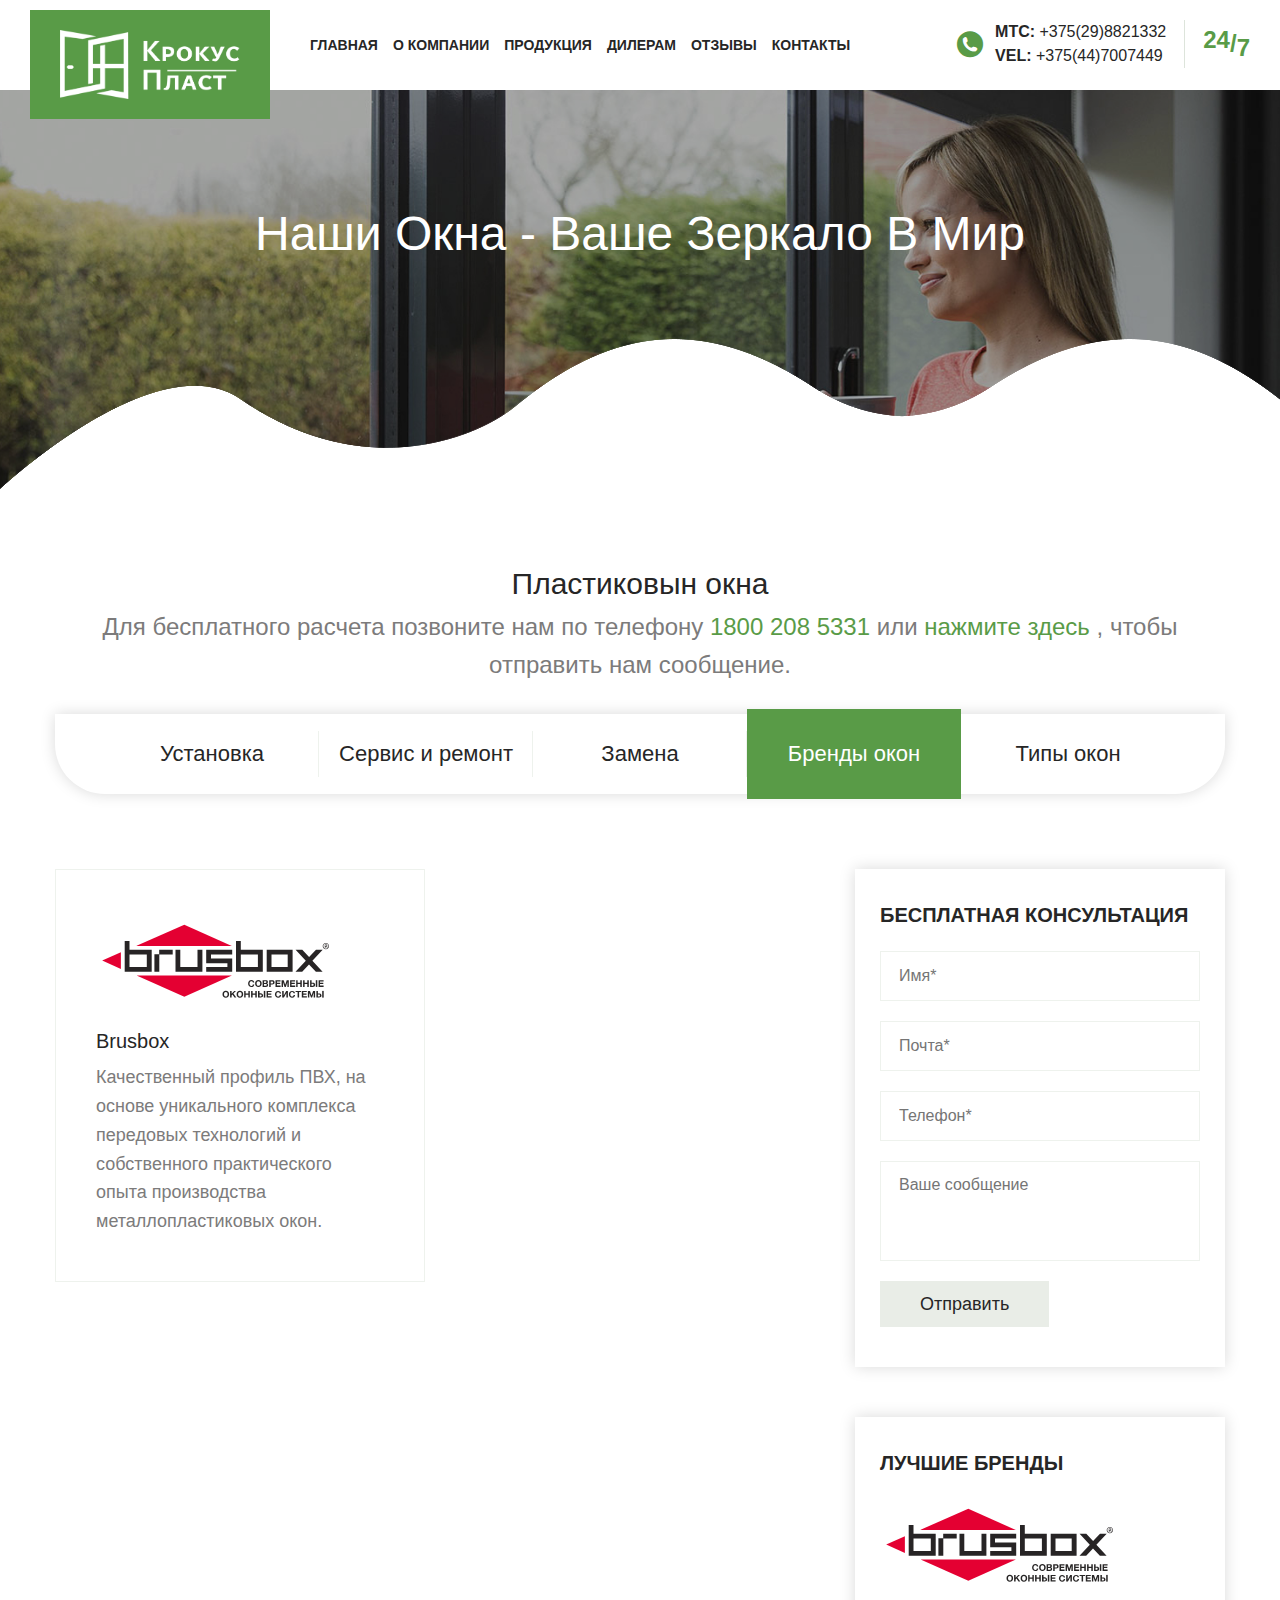
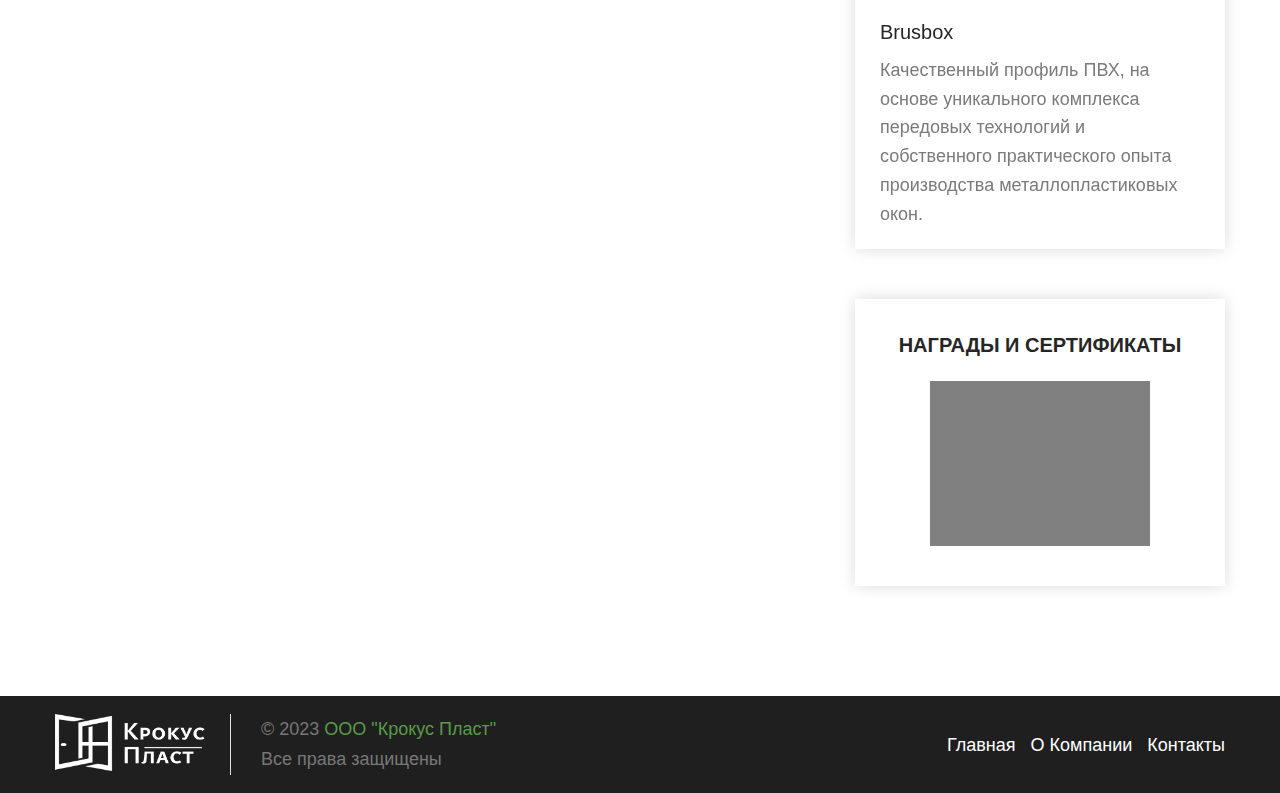
==== commit a2999b96: "new pages" ====
--- a/window-brands.html
+++ b/window-brands.html
@@ -1,696 +1,318 @@
 <!DOCTYPE html>
-<html>
+<html lang="ru">
 <head>
-<meta charset="utf-8">
-<title>Shutters HTML Template | Windows Brands</title>
-<!-- Stylesheets -->
-<link href="css/bootstrap.css" rel="stylesheet">
-
-<link href="css/style.css" rel="stylesheet">
-<link href="css/responsive.css" rel="stylesheet">
-
-
-<link rel="shortcut icon" href="images/favicon.png" type="image/x-icon">
-<link rel="icon" href="images/favicon.png" type="image/x-icon">
-
-<!-- Responsive -->
-<meta http-equiv="X-UA-Compatible" content="IE=edge">
-<meta name="viewport" content="width=device-width, initial-scale=1.0, maximum-scale=1.0, user-scalable=0">
-
-<!--[if lt IE 9]><script src="https://cdnjs.cloudflare.com/ajax/libs/html5shiv/3.7.3/html5shiv.js"></script><![endif]-->
-<!--[if lt IE 9]><script src="js/respond.js"></script><![endif]-->
+  <meta charset="utf-8">
+  <title>Крокус Пласт | Бренды окон</title>
+  <!-- Stylesheets -->
+  <link href="css/bootstrap.css" rel="stylesheet">
+
+  <link href="css/style.css" rel="stylesheet">
+  <link href="css/responsive.css" rel="stylesheet">
+
+
+  <link rel="shortcut icon" href="images/favicon.png" type="image/x-icon">
+  <link rel="icon" href="images/favicon.png" type="image/x-icon">
+
+  <!-- Responsive -->
+  <meta http-equiv="X-UA-Compatible" content="IE=edge">
+  <meta name="viewport" content="width=device-width, initial-scale=1.0, maximum-scale=1.0, user-scalable=0">
+
+  <!--[if lt IE 9]>
+  <script src="https://cdnjs.cloudflare.com/ajax/libs/html5shiv/3.7.3/html5shiv.js"></script><![endif]-->
+  <!--[if lt IE 9]>
+  <script src="js/respond.js"></script><![endif]-->
 </head>
 
 <body>
 
 <div class="page-wrapper">
- 	
-    <!-- Preloader -->
-    <div class="preloader"></div>
- 	
-    <!-- Main Header-->
-    <header class="main-header">
-    
-    	<!--Header-Upper-->
-        <div class="header-upper">
-        	<div class="outer-container">
-            	<div class="clearfix">
-                	
-                	<div class="pull-left logo-box">
-                    	<div class="logo"><a href="index.html"><img src="images/logo.png" alt="" title=""></a></div>
-                    </div>
-                    
-                    <div class="nav-outer clearfix">
-                    
-						<!-- Main Menu -->
-						<nav class="main-menu navbar-expand-md">
-							<div class="navbar-header">
-								<button class="navbar-toggler" type="button" data-toggle="collapse" data-target="#navbarSupportedContent" aria-controls="navbarSupportedContent" aria-expanded="false" aria-label="Toggle navigation">
-								<span class="icon-bar"></span>
-								<span class="icon-bar"></span>
-								<span class="icon-bar"></span>
-							</button>
-							</div>
-
-							<div class="navbar-collapse collapse clearfix" id="navbarSupportedContent">
-								<ul class="navigation clearfix">
-									<li class="dropdown"><a href="#">Home</a>
-										<ul>
-											<li><a href="index.html">Home Page 01</a></li>
-											<li><a href="index-2.html">Home Page 02</a></li>
-											<li class="dropdown"><a href="#">Header Styles</a>
-												<ul>
-													<li><a href="index.html">Header Style 01</a></li>
-													<li><a href="index-2.html">Header Style 02</a></li>
-												</ul>
-											</li>
-										</ul>
-									</li>
-									<li class="current dropdown"><a href="#">Windows</a>
-										<ul>
-											<li><a href="windows-instalation.html">Installation</a></li>
-											<li><a href="window-services.html">Service & Repair</a></li>
-											<li><a href="window-replacement.html">Replacement</a></li>
-											<li><a href="window-brands.html">Brands We Carry</a></li>
-											<li><a href="window-types.html">Window Types</a></li>
-										</ul>
-									</li>
-									<li class="dropdown"><a href="#">Doors</a>
-										<ul>
-											<li><a href="doors-instalation.html">Installation</a></li>
-											<li><a href="doors-repair.html">Service & Repair</a></li>
-											<li><a href="doors-replacement.html">Replacement</a></li>
-											<li><a href="doors-brands.html">Brands We Carry</a></li>
-											<li><a href="doors-type.html">Doors Types</a></li>
-										</ul>
-									</li>
-									<li class="dropdown"><a href="#">Shop</a>
-										<ul>
-											<li><a href="shop.html">Our Products</a></li>
-											<li><a href="shop-single.html">Product Single</a></li>
-											<li><a href="shoping-cart.html">Shopping Cart</a></li>
-											<li><a href="checkout.html">Checkout</a></li>
-											<li><a href="account.html">Account</a></li>
-										</ul>
-									</li>
-									<li class="dropdown"><a href="#">Gallery</a>
-										<ul>
-											<li><a href="gallery.html">Gallery Style 01</a></li>
-											<li><a href="gallery-2.html">Gallery Style 02</a></li>
-											<li><a href="gallery-3.html">Gallery Style 03</a></li>
-										</ul>
-									</li>
-									<li class="dropdown"><a href="#">Pages</a>
-										<ul>
-											<li><a href="about.html">About Company</a></li>
-											<li><a href="appointment.html">Make an Appointment</a></li>
-											<li><a href="pricing.html">Pricing Plan</a></li>
-											<li><a href="faq.html">FAQ’s</a></li>
-											<li><a href="testimonial.html">Testimonials</a></li>
-											<li class="dropdown"><a href="#">Blog</a>
-												<ul>
-													<li><a href="blog.html">Our Blog</a></li>
-													<li><a href="blog-sidebar.html">Blog Sidebar</a></li>
-													<li><a href="blog-single.html">Blog Single</a></li>
-												</ul>
-											</li>
-										</ul>
-									</li>
-									<li><a href="contact.html">Contact us</a></li>
-								</ul>
-							</div>
-							
-							<div class="cart-box">
-								<a href="shop-single.html"><span class="icon flaticon-shopping-cart-of-checkered-design"></span><span class="number">0</span></a>
-							</div>
-							
-						</nav>
-						
-					</div>
-                   
-                   <!-- Main Menu End-->
-					<div class="outer-box clearfix">
-						<ul class="option-list">
-							<li><span class="icon flaticon-phone-symbol-of-an-auricular-inside-a-circle"></span><strong>Tel:</strong> +32 89 4567 01</li>
-							<li><a href="appointment.html"><span class="icon flaticon-calendar-2"></span><strong>Appointment</strong></a></li>
-						</ul>
-					</div>
-                    
-                </div>
-            </div>
-        </div>
-        <!--End Header Upper-->
-        
-        <!--Sticky Header-->
-        <div class="sticky-header">
-        	<div class="auto-container clearfix">
-            	<!--Logo-->
-            	<div class="logo pull-left">
-                	<a href="index.html" class="img-responsive"><img src="images/logo-small.png" alt="" title=""></a>
-                </div>
-                
-                <!--Right Col-->
-                <div class="right-col pull-right">
-                	<!-- Main Menu -->
-                    <nav class="main-menu navbar-expand-md">
-                        <button class="navbar-toggler" type="button" data-toggle="collapse" data-target="#navbarSupportedContent1" aria-controls="navbarSupportedContent1" aria-expanded="false" aria-label="Toggle navigation">
-                            <span class="icon-bar"></span>
-                            <span class="icon-bar"></span>
-                            <span class="icon-bar"></span>
-                        </button>
-                        
-                        <div class="navbar-collapse collapse clearfix" id="navbarSupportedContent1">
-                            <ul class="navigation clearfix">
-                                <li class="dropdown"><a href="#">Home</a>
-									<ul>
-										<li><a href="index.html">Home Page 01</a></li>
-										<li><a href="index-2.html">Home Page 02</a></li>
-										<li class="dropdown"><a href="#">Header Styles</a>
-											<ul>
-												<li><a href="index.html">Header Style 01</a></li>
-												<li><a href="index-2.html">Header Style 02</a></li>
-											</ul>
-										</li>
-									</ul>
-								</li>
-								<li class="current dropdown"><a href="#">Windows</a>
-									<ul>
-										<li><a href="windows-instalation.html">Installation</a></li>
-										<li><a href="window-services.html">Service & Repair</a></li>
-										<li><a href="window-replacement.html">Replacement</a></li>
-										<li><a href="window-brands.html">Brands We Carry</a></li>
-										<li><a href="window-types.html">Window Types</a></li>
-									</ul>
-								</li>
-								<li class="dropdown"><a href="#">Doors</a>
-									<ul>
-										<li><a href="doors-instalation.html">Installation</a></li>
-										<li><a href="doors-repair.html">Service & Repair</a></li>
-										<li><a href="doors-replacement.html">Replacement</a></li>
-										<li><a href="doors-brands.html">Brands We Carry</a></li>
-										<li><a href="doors-type.html">Doors Types</a></li>
-									</ul>
-								</li>
-								<li class="dropdown"><a href="#">Shop</a>
-									<ul>
-										<li><a href="shop.html">Our Products</a></li>
-										<li><a href="shop-single.html">Product Single</a></li>
-										<li><a href="shoping-cart.html">Shopping Cart</a></li>
-										<li><a href="checkout.html">Checkout</a></li>
-										<li><a href="account.html">Account</a></li>
-									</ul>
-								</li>
-								<li class="dropdown"><a href="#">Gallery</a>
-									<ul>
-										<li><a href="gallery.html">Gallery Style 01</a></li>
-										<li><a href="gallery-2.html">Gallery Style 02</a></li>
-										<li><a href="gallery-3.html">Gallery Style 03</a></li>
-									</ul>
-								</li>
-								<li class="dropdown"><a href="#">Pages</a>
-									<ul>
-										<li><a href="about.html">About Company</a></li>
-										<li><a href="appointment.html">Make an Appointment</a></li>
-										<li><a href="pricing.html">Pricing Plan</a></li>
-										<li><a href="faq.html">FAQ’s</a></li>
-										<li><a href="testimonial.html">Testimonials</a></li>
-									</ul>
-								</li>
-								<li class="dropdown"><a href="#">Blog</a>
-									<ul>
-										<li><a href="blog.html">Our Blog</a></li>
-										<li><a href="blog-sidebar.html">Blog Sidebar</a></li>
-										<li><a href="blog-single.html">Blog Single</a></li>
-									</ul>
-								</li>
-								<li><a href="contact.html">Contact us</a></li>
-                            </ul>
-                        </div>
-                    </nav><!-- Main Menu End-->
-                </div>
-                
-            </div>
-        </div>
-        <!--End Sticky Header-->
-    
-    </header>
-    <!--End Main Header -->
-	
-	<!--Page Title-->
-    <section class="page-title" style="background-image:url(images/background/1.jpg)">
-    	<div class="auto-container">
-        	<h1>Windows See The World</h1>
-            <ul class="page-breadcrumb">
-            	<li><a href="index.html">Home</a></li>
-                <li>Windows</li>
-				<li>Brands</li>
+
+  <!-- Preloader -->
+  <div class="preloader"></div>
+
+  <!-- Main Header-->
+  <header class="main-header">
+
+    <!--Header-Upper-->
+    <div class="header-upper">
+      <div class="outer-container">
+        <div class="clearfix">
+
+          <div class="pull-left logo-box">
+            <div class="logo"><a href="index.html"><img src="images/logo.png" alt="" title=""></a></div>
+          </div>
+
+          <!-- Main Menu End-->
+          <div class="outer-box clearfix">
+            <ul class="option-list">
+              <li>
+                <span class="icon flaticon-phone-symbol-of-an-auricular-inside-a-circle"></span>
+                <div>
+                  <span><strong>MTC:</strong> +375(29)8821332</span>
+                  <span><strong>VEL:</strong> +375(44)7007449</span>
+                </div>
+              </li>
+              <li class="time"><span>24</span> / <span>7</span></li>
             </ul>
-        </div>
-    </section>
-    <!--End Page Title-->
-	
-	<!--Windows Section-->
-	<section class="windows-page-section">
-		<div class="auto-container">
-			<!--Title Box-->
-			<div class="title-box">
-				<h2>Shutters For Windows</h2>
-				<div class="text">For a free estimate call us at <span class="theme_color">1800 208 5331</span> or <a href="contact.html">click here</a> to send us a message.</div>
-			</div>
-			
-			<!--Page Nav-->
-			<div class="window-nav-outer">
-				<ul class="window-nav clearfix">
-					<li><a href="windows-instalation.html">Installation</a></li>
-					<li><a href="window-services.html">Service & Repair</a></li>
-					<li><a href="window-replacement.html">Replacement</a></li>
-					<li class="active"><a href="window-brands.html">Window Brands</a></li>
-					<li><a href="window-types.html">Window Types</a></li>
-				</ul>
-			</div>
-			
-			<div class="row clearfix">
-			
-				<!--Content Column-->
-				<div class="content-column col-lg-8 col-md-12 col-sm-12">
-					<div class="inner-column">
-						
-						<div class="masonry-items-container row clearfix">
-							
-							<!--Brand Block-->
-							<div class="brand-block masonry-item col-lg-6 col-md-6 col-sm-12">
-								<div class="inner-box">
-									<div class="image">
-										<img src="images/resource/brand-1.png" alt="" />
-									</div>
-									<h3>Unilux</h3>
-									<div class="text">Great explorer the truth master builder of human happiness.</div>
-								</div>
-							</div>
-
-							<!--Brand Block-->
-							<div class="brand-block masonry-item col-lg-6 col-md-6 col-sm-12">
-								<div class="inner-box">
-									<div class="image">
-										<img src="images/resource/brand-2.png" alt="" />
-									</div>
-									<h3>Nasdaq</h3>
-									<div class="text">Denouncing pleasure and praising pain was born & you a completed. </div>
-								</div>
-							</div>
-							
-							<!--Brand Block-->
-							<div class="brand-block masonry-item col-lg-6 col-md-6 col-sm-12">
-								<div class="inner-box">
-									<div class="image">
-										<img src="images/resource/brand-3.png" alt="" />
-									</div>
-									<h3>Compass</h3>
-									<div class="text">Expound the actual teachings of the great truth, the master-builder.</div>
-								</div>
-							</div>
-							
-							<!--Brand Block-->
-							<div class="brand-block masonry-item col-lg-6 col-md-6 col-sm-12">
-								<div class="inner-box">
-									<div class="image">
-										<img src="images/resource/brand-4.png" alt="" />
-									</div>
-									<h3>Boomset</h3>
-									<div class="text">Teachings of the great explorer the truth, the master-builder.</div>
-								</div>
-							</div>
-							
-							<!--Brand Block-->
-							<div class="brand-block masonry-item col-lg-6 col-md-6 col-sm-12">
-								<div class="inner-box">
-									<div class="image">
-										<img src="images/resource/brand-2.png" alt="" />
-									</div>
-									<h3>Nasdaq</h3>
-									<div class="text">Denouncing pleasure and praising pain was born & you a completed. </div>
-								</div>
-							</div>
-							
-							<!--Brand Block-->
-							<div class="brand-block masonry-item col-lg-6 col-md-6 col-sm-12">
-								<div class="inner-box">
-									<div class="image">
-										<img src="images/resource/brand-1.png" alt="" />
-									</div>
-									<h3>Unilux</h3>
-									<div class="text">Great explorer the truth master builder of human happiness.</div>
-								</div>
-							</div>
-							
-							<!--Brand Block-->
-							<div class="brand-block masonry-item col-lg-6 col-md-6 col-sm-12">
-								<div class="inner-box">
-									<div class="image">
-										<img src="images/resource/brand-4.png" alt="" />
-									</div>
-									<h3>Boomset</h3>
-									<div class="text">Teachings of the great explorer the truth, the master-builder.</div>
-								</div>
-							</div>
-							
-							<!--Brand Block-->
-							<div class="brand-block masonry-item col-lg-6 col-md-6 col-sm-12">
-								<div class="inner-box">
-									<div class="image">
-										<img src="images/resource/brand-3.png" alt="" />
-									</div>
-									<h3>Compass</h3>
-									<div class="text">Expound the actual teachings of the great truth, the master-builder.</div>
-								</div>
-							</div>
-							
-							<!--Brand Block-->
-							<div class="brand-block masonry-item col-lg-6 col-md-6 col-sm-12">
-								<div class="inner-box">
-									<div class="image">
-										<img src="images/resource/brand-1.png" alt="" />
-									</div>
-									<h3>Unilux</h3>
-									<div class="text">Great explorer the truth master builder of human happiness.</div>
-								</div>
-							</div>
-
-							<!--Brand Block-->
-							<div class="brand-block masonry-item col-lg-6 col-md-6 col-sm-12">
-								<div class="inner-box">
-									<div class="image">
-										<img src="images/resource/brand-2.png" alt="" />
-									</div>
-									<h3>Nasdaq</h3>
-									<div class="text">Denouncing pleasure and praising pain was born & you a completed. </div>
-								</div>
-							</div>
-							
-						</div>
-						<!--Windows Blocks-->
-						<div class="windows-blocks">
-							<div class="row clearfix">
-
-								<!--Window Block-->
-								<div class="window-block col-lg-6 col-md-6 col-sm-12">
-									<div class="inner-block">
-										<div class="clearfix">
-											<div class="content">
-												<div class="icon-box">
-													<span class="icon flaticon-window"></span>
-												</div>
-												<div class="window-heading"><a href="#">Window Styles</a></div>
-												<a class="download" href="#"><span class="arrow flaticon-right-arrow-4"></span> Download</a>
-											</div>
-											<div class="image">
-												<img src="images/resource/window-3.jpg" alt="" />
-											</div>
-										</div>
-									</div>
-								</div>
-
-								<!--Window Block-->
-								<div class="window-block col-lg-6 col-md-6 col-sm-12">
-									<div class="inner-block">
-										<div class="clearfix">
-											<div class="content">
-												<div class="icon-box">
-													<span class="icon flaticon-doorway"></span>
-												</div>
-												<div class="window-heading"><a href="#">Door Styles</a></div>
-												<a class="download" href="#"><span class="arrow flaticon-right-arrow-4"></span> Download</a>
-											</div>
-											<div class="image">
-												<img src="images/resource/window-4.jpg" alt="" />
-											</div>
-										</div>
-									</div>
-								</div>
-
-							</div>
-						</div>
-						
-					</div>
-				</div>
-
-				<!--Sidebar Column-->
-				<div class="sidebar-column col-lg-4 col-md-12 col-sm-12">
-					<div class="inner-column">
-
-						<!--Consulting Widget-->
-						<div class="services-widget consulting-widget">
-							<div class="widget-content">
-								
-								<h2>Free Consultation</h2>
-
-								<!--Consulting Form-->
-								<div class="consulting-form">
-
-									<form method="post" action="contact-form">
-
-										<div class="form-group">
-											<input type="text" name="name" value="" placeholder="Name*" required>
-										</div>
-										<div class="form-group">
-											<input type="email" name="email" value="" placeholder="Email*" required>
-										</div>
-										<div class="form-group">
-											<input type="text" name="phone" value="" placeholder="Phone*" required>
-										</div>
-										<div class="form-group">
-											<select class="custom-select-box">
-												<option>Select Option</option>
-												<option>Option One</option>
-												<option>Option Two</option>
-												<option>Option Three</option>
-												<option>Option Four</option>
-											</select>
-										</div>
-										<div class="form-group">
-											<textarea placeholder="Comments or Questions"></textarea>
-										</div>
-										<div class="form-group">
-											<button type="submit" class="theme-btn submit-btn">Submit</button>
-										</div>
-
-									</form>
-
-								</div>
-
-							</div>
-						</div>
-						
-						<!--Brands Widget-->
-						<div class="services-widget brands-widget">
-							<div class="widget-content">
-								<h2>Top Brands</h2>
-								<div class="single-item-carousel owl-carousel owl-theme">
-									
-									<div class="content">
-										<div class="brand-image">
-											<img src="images/resource/brand.png" alt="" />
-										</div>
-										<h3>Unilux</h3>
-										<div class="text">Great explorer the truth master builder of human happiness.</div>
-									</div>
-									
-									<div class="content">
-										<div class="brand-image">
-											<img src="images/resource/brand.png" alt="" />
-										</div>
-										<h3>Unilux</h3>
-										<div class="text">Great explorer the truth master builder of human happiness.</div>
-									</div>
-									
-									<div class="content">
-										<div class="brand-image">
-											<img src="images/resource/brand.png" alt="" />
-										</div>
-										<h3>Unilux</h3>
-										<div class="text">Great explorer the truth master builder of human happiness.</div>
-									</div>
-									
-								</div>
-							</div>
-						</div>
-						
-						<!--Award Widget-->
-						<div class="services-widget award-widget">
-							<div class="widget-content">
-								<h2>Awards & Certificate</h2>
-								<div class="image">
-									<img src="images/resource/certificate.png" alt="" />
-								</div>
-								<div class="text">Nor again is there anyone who loves or pursues or desires too.</div>
-							</div>
-						</div>
-						
-						<!--Buttons Widget-->
-						<div class="services-widget buttons-widget">
-							<a class="theme-btn glass-btn" href="#"><span class="icon-box flaticon-layers-1"></span>Glass Options</a>
-							<a class="theme-btn color-btn" href="#"><span class="icon-box flaticon-paint"></span>Color Options</a>
-						</div>
-
-					</div>
-				</div>
-				
-			</div>
-			
-		</div>
-	</section>
-	<!--End Windows Section-->
-	
-	<!--Main Footer-->
-    <footer class="main-footer">
-    
-		<div class="auto-container">
-        
-        	<!--Widgets Section-->
-            <div class="widgets-section">
-            	<div class="row clearfix">
-                	
-                    <!--Footer Column-->
-                    <div class="footer-column col-lg-4 col-md-6 col-sm-12">
-						<div class="footer-widget links-widget">
-							<h2>Usefull Links</h2>
-							<div class="row clearfix">
-									
-								<div class="column col-lg-6 col-md-6 col-sm-12">
-									<ul class="footer-link">
-										<li><a href="#">Window Styles</a></li>
-										<li><a href="#">Door Styles</a></li>
-										<li><a href="#">Maintenance</a></li>
-										<li><a href="#">uPVC Features</a></li>
-										<li><a href="#">Work Gallery</a></li>
-										<li><a href="#">Specials</a></li>
-										<li><a href="#">Our Products</a></li>
-									</ul>
-								</div>
-								
-								<div class="column col-lg-6 col-md-6 col-sm-12">
-									<ul class="footer-link">
-										<li><a href="#">About Company</a></li>
-										<li><a href="#">Testimonials</a></li>
-										<li><a href="#">Appointment</a></li>
-										<li><a href="#">Get Free Estimate</a></li>
-										<li><a href="#">Contact Us</a></li>
-										<li><a href="#">Meet Our Team</a></li>
-									</ul>
-								</div>
-								
-							</div>
-						</div>
-					</div>
-					
-					<!--Footer Column-->
-                    <div class="footer-column col-lg-4 col-md-6 col-sm-12">
-						<div class="footer-widget news-widget">
-							<h2>Latest News</h2>
-							
-							<!--News Widget Block-->
-							<div class="news-widget-block">
-								<div class="widget-inner">
-									<div class="image">
-										<img src="images/resource/news-image-1.jpg" alt="" />
-									</div>
-									<h3><a href="blog-single.html">5 reasons why uPVC is a better fenestration material.</a></h3>
-									<div class="post-date">14th August, 2018</div>
-								</div>
-							</div>
-							
-							<!--News Widget Block-->
-							<div class="news-widget-block">
-								<div class="widget-inner">
-									<div class="image">
-										<img src="images/resource/news-image-2.jpg" alt="" />
-									</div>
-									<h3><a href="blog-single.html">Shape your dream house with uPVC doors!.</a></h3>
-									<div class="post-date">21st June, 2018</div>
-								</div>
-							</div>
-
-						</div>
-					</div>
-					
-					<!--Footer Column-->
-                    <div class="footer-column col-lg-4 col-md-6 col-sm-12">
-						<div class="footer-widget newsletter-widget">
-							<h2>Newsletter Sign Up</h2>
-							<div class="widget-content">
-								<div class="message-icon flaticon-letter"></div>
-								<div class="text">Subcribe us for latest news and updates.</div>
-								<!--Newsletter Form-->
-								<div class="newsletter-form">
-                                    <form method="post" action="contact.html">
-                                        <div class="form-group clearfix">
-                                        	<input type="text" name="name" value="" placeholder="Name" required>
-                                            <input type="email" name="email" value="" placeholder="Email Address" required>
-                                            <button type="submit" class="theme-btn"><span class="icon flaticon-right-arrow-5"></span></button>
-                                        </div>
-                                    </form>
-                                </div>
-								<!--Social Icon One-->
-								<ul class="social-icon-one">
-									<li><a href="#"><span class="icon fa fa-facebook"></span>facebook</a></li>
-									<li><a href="#"><span class="icon fa fa-twitter"></span>twitter</a></li>
-									<li><a href="#"><span class="icon fa fa-linkedin"></span>linkedin</a></li>
-									<li><a href="#"><span class="icon fa fa-google-plus"></span>google +</a></li>
-									<li><a href="#"><span class="icon fa fa-vimeo"></span>vimeo</a></li>
-								</ul>
-							</div>
-						</div>
-					</div>
-					
-				</div>
-			</div>
-			
-		</div>
-		
-		<!--Footer Bottom-->
-		<div class="footer-bottom">
-			<div class="auto-container">
-				<div class="row clearfix">
-					
-					<div class="column col-lg-7 col-md-12 col-sm-12">
-						<div class="logo">
-							<a href="index.html"><img src="images/footer-logo.png" alt="" /></a>
-						</div>
-						<div class="copyright">© 2009–2018 All rights reserved by <a href="#">Shutters.</a> <br> Certified uPVC company.</div>
-					</div>
-					
-					
-					<div class="column col-lg-5 col-md-12 col-sm-12">
-						<ul class="footer-nav clearfix">
-							<li><a href="#">Private Policy</a></li>
-							<li><a href="#">Terms & Condition</a></li>
-							<li><a href="#">Legal</a></li>
-							<li class="dropdown">
-                                <button class="search-box-btn dropdown-toggle" type="button" id="dropdownMenu3" data-toggle="dropdown" aria-haspopup="true" aria-expanded="false"><span class="fa fa-search"></span></button>
-                                <ul class="dropdown-menu pull-right search-panel" aria-labelledby="dropdownMenu3">
-                                    <li class="panel-outer">
-                                        <div class="form-container">
-                                            <form method="post" action="blog.html">
-                                                <div class="form-group">
-                                                    <input type="search" name="field-name" value="" placeholder="Search Here" required>
-                                                    <button type="submit" class="search-btn"><span class="fa fa-search"></span></button>
-                                                </div>
-                                            </form>
-                                        </div>
-                                    </li>
-                                </ul>
-                            </li>
-
-						</ul>
-					</div>
-					
-				</div>
-			</div>
-		</div>
-		
-	</footer>
-	<!--End Main Footer-->
-	
+          </div>
+
+          <div class="nav-outer clearfix">
+
+            <!-- Main Menu -->
+            <nav class="main-menu navbar-expand-md">
+              <div class="navbar-header">
+                <button class="navbar-toggler" type="button" data-toggle="collapse"
+                        data-target="#navbarSupportedContent" aria-controls="navbarSupportedContent"
+                        aria-expanded="false" aria-label="Toggle navigation">
+                  <span class="icon-bar"></span>
+                  <span class="icon-bar"></span>
+                  <span class="icon-bar"></span>
+                </button>
+              </div>
+
+              <div class="navbar-collapse collapse clearfix" id="navbarSupportedContent">
+                <ul class="navigation clearfix">
+                  <li><a href="index.html">Главная</a></li>
+                  <li class="dropdown"><a href="index.html#company">О Компании</a>
+                    <ul>
+                      <li><a href="windows-instalation.html">Установка</a></li>
+                      <li><a href="window-services.html">Сервис и ремонт</a></li>
+                      <li><a href="window-replacement.html">Замена</a></li>
+                      <li><a href="window-brands.html">Бренды окон</a></li>
+                      <li><a href="window-types.html">Типы окон</a></li>
+                    </ul>
+                  </li>
+                  <li><a href="index.html#product">Продукция</a></li>
+                  <li><a href="index.html#dialer">Дилерам</a></li>
+                  <li><a href="index.html#review">Отзывы</a></li>
+                  <li><a href="index.html#contacts">Контакты</a></li>
+                </ul>
+              </div>
+
+            </nav>
+
+          </div>
+
+        </div>
+      </div>
+    </div>
+    <!--End Header Upper-->
+
+    <!--Sticky Header-->
+    <div class="sticky-header">
+      <div class="auto-container clearfix">
+        <!--Logo-->
+        <div class="logo pull-left">
+          <a href="index.html" class="img-responsive"><img src="images/logo-small.png" alt="" title=""></a>
+        </div>
+
+        <!--Right Col-->
+        <div class="right-col pull-right">
+          <!-- Main Menu -->
+          <nav class="main-menu navbar-expand-md">
+            <button class="navbar-toggler" type="button" data-toggle="collapse" data-target="#navbarSupportedContent1"
+                    aria-controls="navbarSupportedContent1" aria-expanded="false" aria-label="Toggle navigation">
+              <span class="icon-bar"></span>
+              <span class="icon-bar"></span>
+              <span class="icon-bar"></span>
+            </button>
+
+            <div class="navbar-collapse collapse clearfix" id="navbarSupportedContent1">
+              <ul class="navigation clearfix">
+                <li><a href="index.html">Главная</a></li>
+                <li class="dropdown"><a href="index.html#company">О Компании</a>
+                  <ul>
+                    <li><a href="windows-instalation.html">Установка</a></li>
+                    <li><a href="window-services.html">Сервис и ремонт</a></li>
+                    <li><a href="window-replacement.html">Замена</a></li>
+                    <li><a href="window-brands.html">Бренды окон</a></li>
+                    <li><a href="window-types.html">Типы окон</a></li>
+                  </ul>
+                </li>
+                <li><a href="index.html#product">Продукция</a></li>
+                <li><a href="index.html#dialer">Дилерам</a></li>
+                <li><a href="index.html#review">Отзывы</a></li>
+                <li><a href="index.html#contacts">Контакты</a></li>
+              </ul>
+            </div>
+          </nav><!-- Main Menu End-->
+        </div>
+
+      </div>
+    </div>
+    <!--End Sticky Header-->
+
+  </header>
+  <!--End Main Header -->
+
+  <!--Page Title-->
+  <section class="page-title" style="background-image:url(images/background/1.jpg)">
+    <div class="auto-container">
+      <h1>Наши окна - ваше зеркало в мир</h1>
+    </div>
+  </section>
+  <!--End Page Title-->
+
+  <!--Windows Section-->
+  <section class="windows-page-section">
+    <div class="auto-container">
+      <!--Title Box-->
+      <div class="title-box">
+        <h2>Пластиковын окна</h2>
+        <div class="text">Для бесплатного расчета позвоните нам по телефону
+          <span class="theme_color">1800 208 5331</span> или
+          <a href="index.html#contacts">нажмите здесь</a>
+          , чтобы отправить нам сообщение.
+        </div>
+      </div>
+
+      <!--Page Nav-->
+      <div class="window-nav-outer">
+        <ul class="window-nav clearfix">
+          <li><a href="windows-instalation.html">Установка</a></li>
+          <li><a href="window-services.html">Сервис и ремонт</a></li>
+          <li><a href="window-replacement.html">Замена</a></li>
+          <li class="active"><a href="window-brands.html">Бренды окон</a></li>
+          <li><a href="window-types.html">Типы окон</a></li>
+        </ul>
+      </div>
+
+      <div class="row clearfix">
+
+        <!--Content Column-->
+        <div class="content-column col-lg-8 col-md-12 col-sm-12">
+          <div class="inner-column">
+
+            <div class="masonry-items-container row clearfix">
+
+              <!--Brand Block-->
+              <div class="brand-block masonry-item col-lg-6 col-md-6 col-sm-12">
+                <div class="inner-box">
+                  <div class="image">
+                    <img src="images/resource/brand.svg" alt=""/>
+                  </div>
+                  <h3>Brusbox</h3>
+                  <div class="text">Качественный профиль ПВХ, на основе
+                    уникального комплекса передовых технологий и собственного практического
+                    опыта производства металлопластиковых окон.
+                  </div>
+                </div>
+              </div>
+
+            </div>
+
+          </div>
+        </div>
+
+        <!--Sidebar Column-->
+        <div class="sidebar-column col-lg-4 col-md-12 col-sm-12">
+          <div class="inner-column">
+
+            <!--Consulting Widget-->
+            <div class="services-widget consulting-widget">
+              <div class="widget-content">
+
+                <h2>БЕСПЛАТНАЯ КОНСУЛЬТАЦИЯ</h2>
+
+                <!--Consulting Form-->
+                <div class="consulting-form">
+
+                  <form method="post" action="contact-form">
+
+                    <div class="form-group">
+                      <input type="text" name="name" value="" placeholder="Имя*" required>
+                    </div>
+                    <div class="form-group">
+                      <input type="email" name="email" value="" placeholder="Почта*" required>
+                    </div>
+                    <div class="form-group">
+                      <input type="text" name="phone" value="" placeholder="Телефон*" required>
+                    </div>
+                    <div class="form-group">
+                      <textarea placeholder="Ваше сообщение"></textarea>
+                    </div>
+                    <div class="form-group">
+                      <button type="submit" class="theme-btn submit-btn">Отправить</button>
+                    </div>
+
+                  </form>
+
+                </div>
+
+              </div>
+            </div>
+
+            <!--Brands Widget-->
+            <div class="services-widget brands-widget">
+              <div class="widget-content">
+                <h2>Лучшие Бренды</h2>
+                <div class="single-item-carousel owl-carousel owl-theme">
+
+                  <div class="content">
+                    <div class="brand-image">
+                      <img src="images/resource/brand.svg" alt=""/>
+                    </div>
+                    <h3>Brusbox</h3>
+                    <div class="text">Качественный профиль ПВХ, на основе
+                      уникального комплекса передовых технологий и собственного практического
+                      опыта производства металлопластиковых окон.
+                    </div>
+                  </div>
+
+                </div>
+              </div>
+            </div>
+
+            <!--Award Widget-->
+            <div class="services-widget award-widget">
+              <div class="widget-content">
+                <h2>НАГРАДЫ И СЕРТИФИКАТЫ</h2>
+                <div class="image">
+                  <img src="images/resource/certificate.png" alt=""/>
+                </div>
+              </div>
+            </div>
+
+          </div>
+        </div>
+
+      </div>
+
+    </div>
+  </section>
+  <!--End Windows Section-->
+
+  <!--Main Footer-->
+  <footer class="main-footer">
+
+    <!--Footer Bottom-->
+    <div class="footer-bottom">
+      <div class="auto-container">
+        <div class="row clearfix">
+
+          <div class="column col-lg-7 col-md-12 col-sm-12">
+            <div class="logo">
+              <a href="index.html"><img src="images/logo.png" width="150" alt=""/></a>
+            </div>
+            <div class="copyright">© 2023 <a href="#">ООО "Крокус Пласт"</a> <br> Все права защищены
+            </div>
+          </div>
+
+          <div class="column col-lg-5 col-md-12 col-sm-12">
+            <ul class="footer-nav clearfix">
+              <li><a href="index.html">Главная</a></li>
+              <li><a href="windows-instalation.html">О Компании</a></li>
+              <li><a href="index.html#contacts">Контакты</a></li>
+            </ul>
+          </div>
+
+        </div>
+      </div>
+    </div>
+
+  </footer>
+  <!--End Main Footer-->
+
 </div>
 <!--End pagewrapper-->
 
@@ -707,4 +329,4 @@
 <script src="js/script.js"></script>
 
 </body>
-</html>+</html>
--- a/css/style.css
+++ b/css/style.css
@@ -2866,7 +2866,14 @@
 	position: relative;
 	font-size: 22px;
 	font-weight: 500;
+}
+
+.key-block .inner-box .content h3:not(:last-child){
 	margin-bottom: 8px;
+}
+
+.key-block .inner-box .content h3:last-child{
+	margin: 14px 0;
 }
 
 .key-block .inner-box .content h3 a{
@@ -6269,6 +6276,7 @@
 	position: relative;
 	padding-left: 60px;
 	padding-bottom: 30px;
+	padding-top: 3px;
 }
 
 .instalation-block .inner-block:before{
@@ -6317,6 +6325,7 @@
 
 .instalation-block.alternate .inner-block{
 	padding-bottom: 0px;
+	padding-top: 4px;
 }
 
 .instalation-block.alternate .inner-block:before{
@@ -6619,7 +6628,7 @@
 
 .services-widget .widget-content{
 	position:relative;
-	padding: 30px 40px 20px;
+	padding: 30px 25px 20px;
 	box-shadow: 0px 0px 15px rgba(0,0,0,0.15);
 }
 
